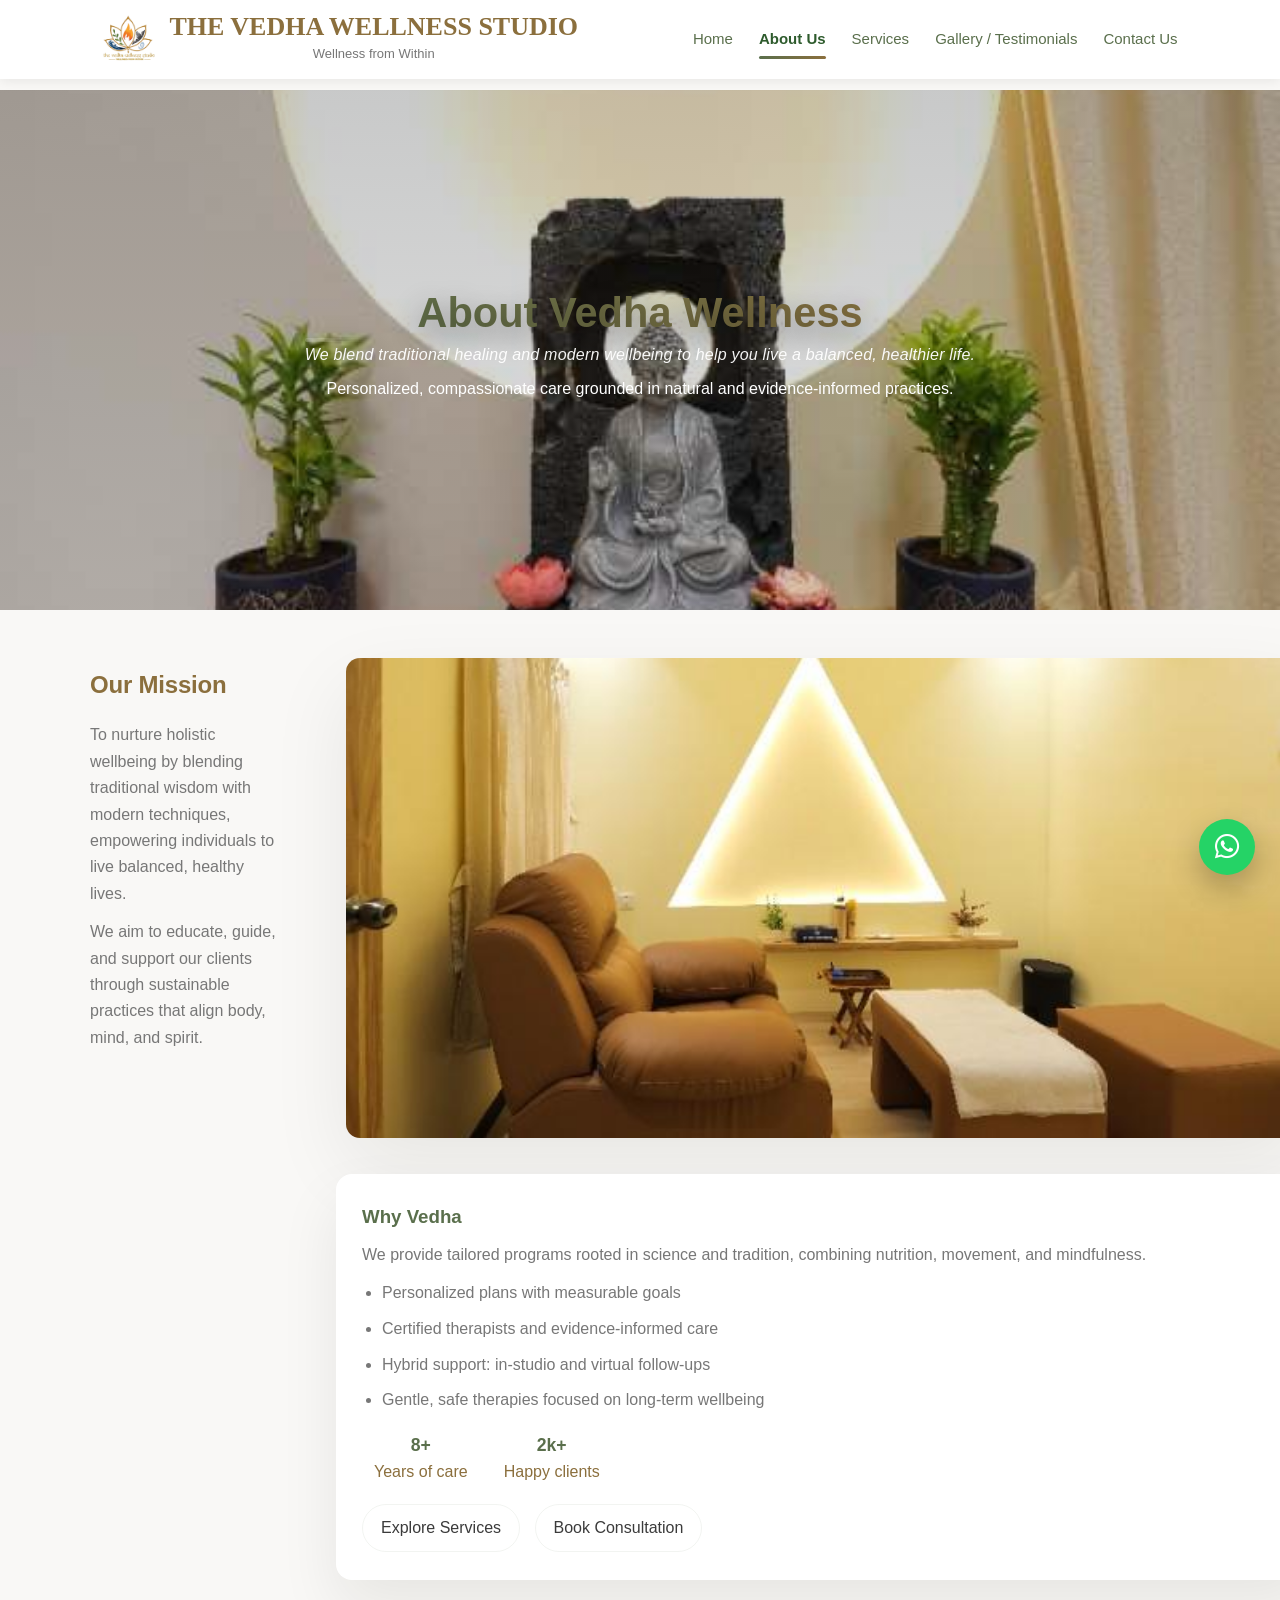
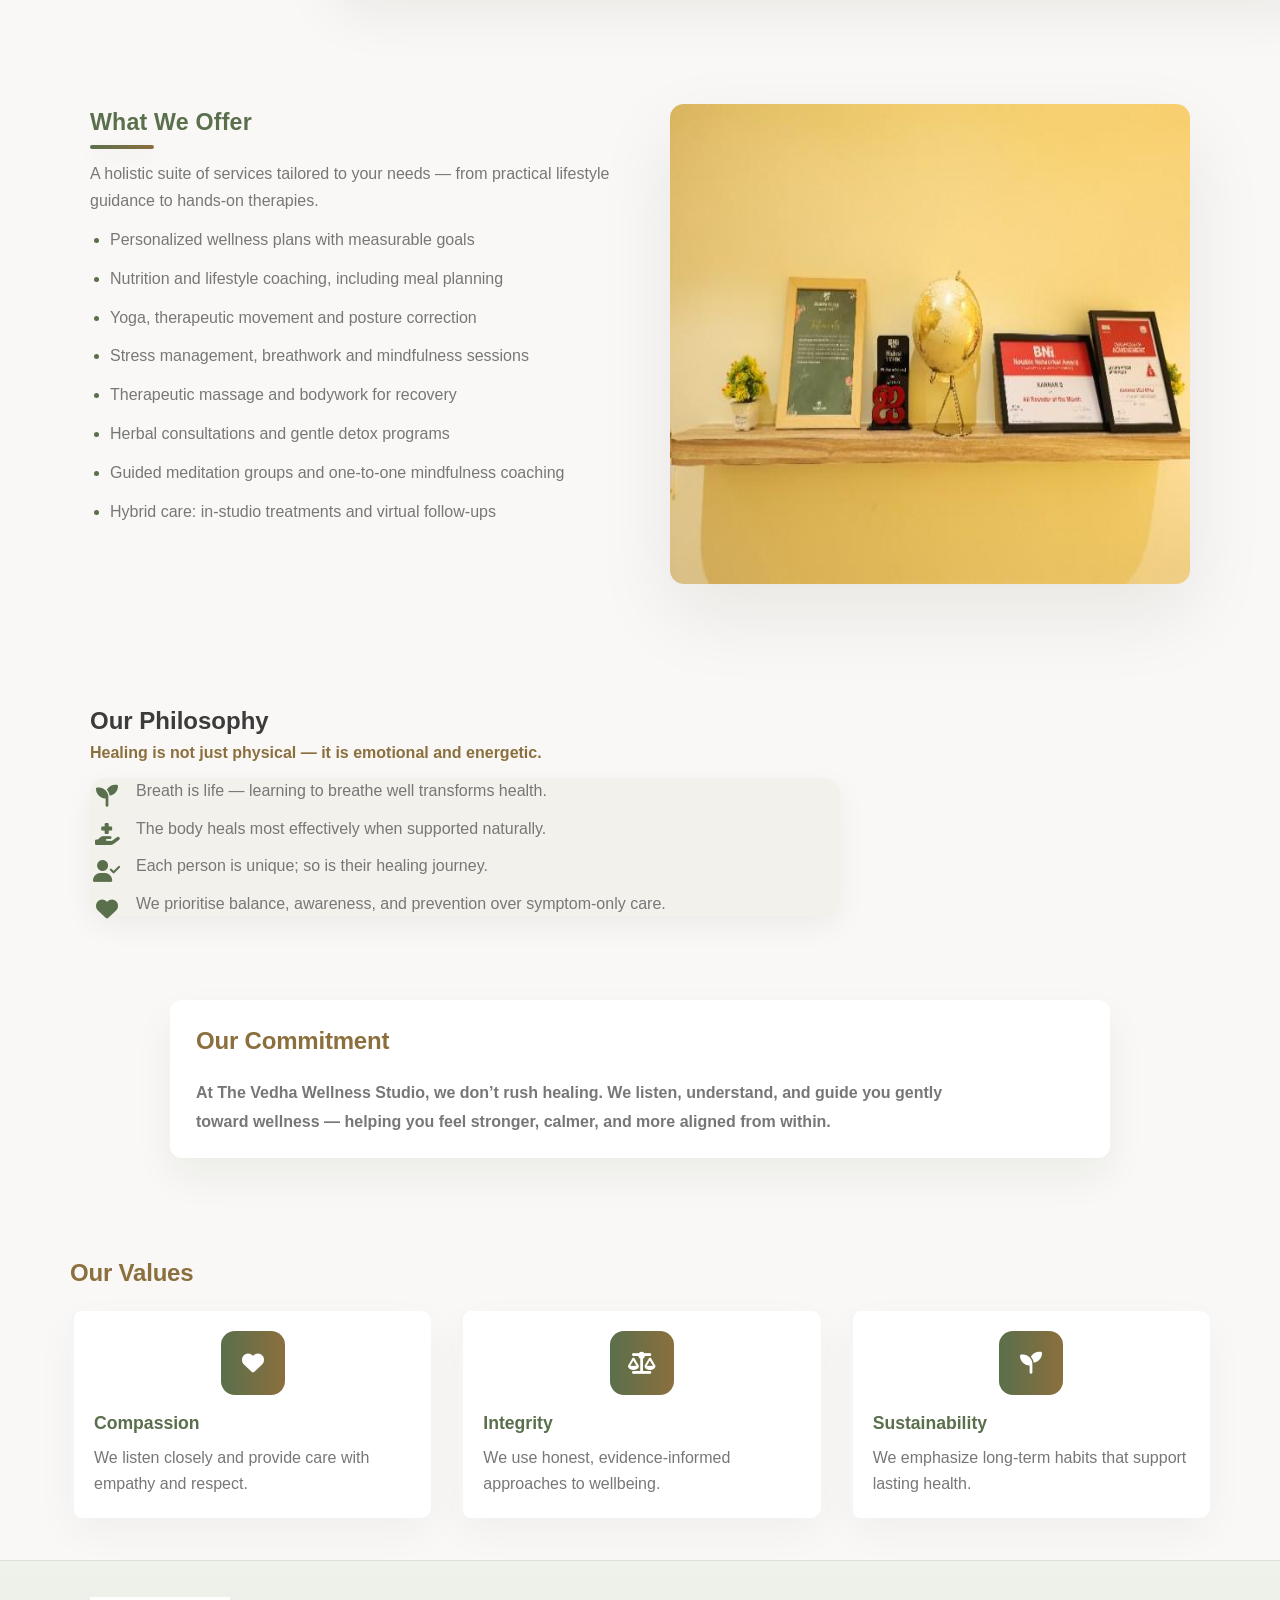
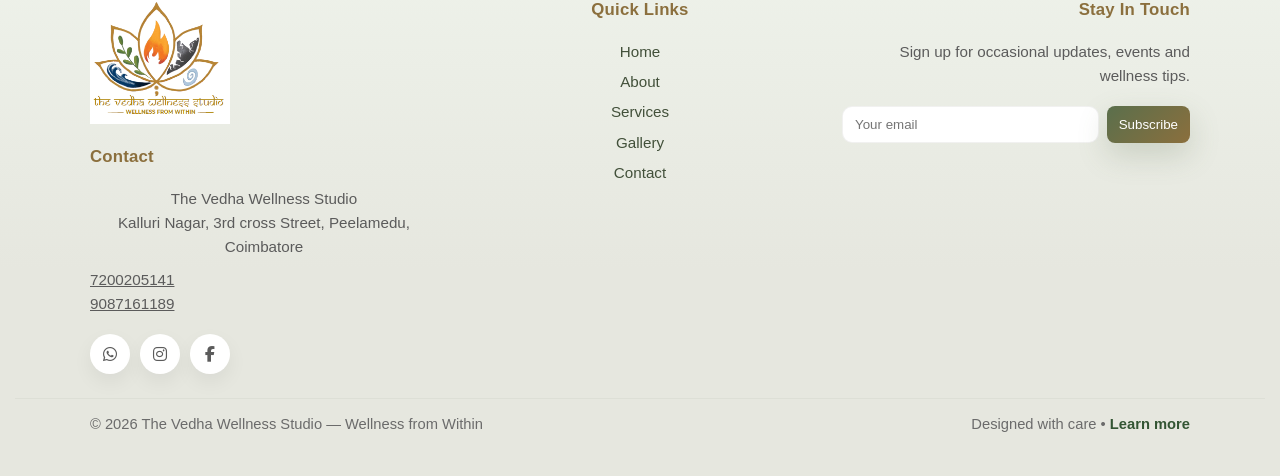
==== about.html @ 10b7a19b "Add service media and CSS updates" ====
<!doctype html>
<html lang="en">

<head>
    <meta charset="utf-8">
    <meta name="viewport" content="width=device-width, initial-scale=1">
    <title>About — Vedha Wellness</title>
    <link rel="stylesheet" href="css/base.css?v=1.1">
    <link rel="stylesheet" href="css/wellness.css?v=1.1">
    <link rel="stylesheet" href="css/about.css?v=1.1">
    <link rel="stylesheet" href="https://cdnjs.cloudflare.com/ajax/libs/font-awesome/6.5.0/css/all.min.css">
</head>

<body>
    <div id="site-header"></div>

    <main>
        <section class="hero about-hero">
            <div class="container">
                <div class="hero-inner">
                    <div>
                        <h1>About Vedha Wellness</h1>
                        <p class="subtle">We blend traditional healing and modern wellbeing to help you live a balanced,
                            healthier life.</p>
                        <p>Personalized, compassionate care grounded in natural and evidence-informed practices.</p>
                    </div>
                </div>
            </div>
        </section>
        <a href="https://wa.me/917200205141" class="whatsapp-float" target="_blank" aria-label="Chat on WhatsApp">
        <i class="fa-brands fa-whatsapp"></i>
    </a>

        <section class="content-block">
            <div class="container split-grid">
                <div class="split-text">
                    <h2>Our Mission</h2>
                    <p>To nurture holistic wellbeing by blending traditional wisdom with modern techniques,
                        empowering individuals to live balanced, healthy lives.</p>
                    <p class="muted">We aim to educate, guide, and support our clients through sustainable
                        practices that align body, mind, and spirit.</p>
                </div>

                <div class="split-image">
                    <figure class="about-illustration">
                        <img src="images/Vedha Wellness/2.jpg" alt="wellness illustration">
                    </figure>
                </div>

                <aside class="panel">
                    <h3>Why Vedha</h3>
                    <p>We provide tailored programs rooted in science and tradition, combining nutrition,
                        movement, and mindfulness.</p>

                    <ul class="panel-features">
                        <li>Personalized plans with measurable goals</li>
                        <li>Certified therapists and evidence-informed care</li>
                        <li>Hybrid support: in-studio and virtual follow-ups</li>
                        <li>Gentle, safe therapies focused on long-term wellbeing</li>
                    </ul>

                    <div class="panel-stats">
                        <div class="stat"><strong>8+</strong><span>Years of care</span></div>
                        <div class="stat"><strong>2k+</strong><span>Happy clients</span></div>
                    </div>

                    <div style="margin-top:12px;">
                        <a class="btn" href="service.html">Explore Services</a>
                        <a class="btn" href="contact.html" style="margin-left:10px;">Book Consultation</a>
                    </div>
                </aside>
            </div>
        </section>

        <section class="content-block">
            <div class="container offers-row">
                <div class="offers-text">
                    <h3>What We Offer</h3>
                    <p class="muted">A holistic suite of services tailored to your needs — from practical lifestyle
                        guidance to hands-on therapies.</p>
                    <ul class="offers-list">
                        <li>Personalized wellness plans with measurable goals</li>
                        <li>Nutrition and lifestyle coaching, including meal planning</li>
                        <li>Yoga, therapeutic movement and posture correction</li>
                        <li>Stress management, breathwork and mindfulness sessions</li>
                        <li>Therapeutic massage and bodywork for recovery</li>
                        <li>Herbal consultations and gentle detox programs</li>
                        <li>Guided meditation groups and one-to-one mindfulness coaching</li>
                        <li>Hybrid care: in-studio treatments and virtual follow-ups</li>
                    </ul>
                </div>
                <div class="offers-image">
                    <img class="offers-illustration" src="images/Vedha Wellness/9.jpg" alt="offers illustration">
                </div>
            </div>
        </section>

        <section class="philosophy" style="margin-top:34px;">
            <div class="container">
                <h2>Our Philosophy</h2>
                <p class="lead">Healing is not just physical — it is emotional and energetic.</p>

                <ul class="philosophy-list">
                    <li>
                        <span class="ph-icon"><i class="fa-solid fa-seedling"></i></span>
                        <span class="ph-text">Breath is life — learning to breathe well transforms health.</span>
                    </li>
                    <li>
                        <span class="ph-icon"><i class="fa-solid fa-hand-holding-medical"></i></span>
                        <span class="ph-text">The body heals most effectively when supported naturally.</span>
                    </li>
                    <li>
                        <span class="ph-icon"><i class="fa-solid fa-user-check"></i></span>
                        <span class="ph-text">Each person is unique; so is their healing journey.</span>
                    </li>
                    <li>
                        <span class="ph-icon"><i class="fa-solid fa-heart"></i></span>
                        <span class="ph-text">We prioritise balance, awareness, and prevention over symptom-only
                            care.</span>
                    </li>
                </ul>
            </div>
        </section>

        <section class="content-block commitment">
            <div class="container">
                <div class="commitment-card">
                    <h2>Our Commitment</h2>
                    <p class="lead">At The Vedha Wellness Studio, we don’t rush healing. We listen, understand, and
                        guide
                        you gently toward wellness — helping you feel stronger, calmer, and more aligned from within.
                    </p>
                </div>
            </div>
        </section>

        <section class="container values-block" style="margin-top:36px;">
            <h2>Our Values</h2>
            <div class="values-grid">
                <div class="value-card">
                    <span class="value-icon"><i class="fa-solid fa-heart"></i></span>
                    <h3>Compassion</h3>
                    <p>We listen closely and provide care with empathy and respect.</p>
                </div>
                <div class="value-card">
                    <span class="value-icon"><i class="fa-solid fa-scale-balanced"></i></span>
                    <h3>Integrity</h3>
                    <p>We use honest, evidence-informed approaches to wellbeing.</p>
                </div>
                <div class="value-card">
                    <span class="value-icon"><i class="fa-solid fa-seedling"></i></span>
                    <h3>Sustainability</h3>
                    <p>We emphasize long-term habits that support lasting health.</p>
                </div>
            </div>
        </section>
    </main>

    <div id="site-footer"></div>

    <script src="js/wellness.js"></script>


</body>
---- css/base.css ----
/* Core base styles shared across pages */
* {
    margin: 0;
    padding: 0;
    box-sizing: border-box;
    font-family: "Segoe UI", sans-serif;
}

body {
    background: #f9f8f6;
    color: #3b3b3b;
    line-height: 1.6;

}

/* Design tokens */
:root {
    --bg: #f9f8f6;
    --muted: #777777;
    --text: #3b3b3b;
    --accent: #5a6f4c;
    --accent-2: #8b6f3d;
    --card: #ffffff;
    --glass: rgba(243, 245, 239, 0.8);
    --radius: 16px;
    --container-max: 1140px;
}

/* Page container to center content */
.container {
    max-width: var(--container-max);
    margin: 0 auto;
    padding: 0 20px;
}

/* Reusable button styles */
.btn {
    display: inline-block;
    padding: 10px 18px;
    border-radius: 999px;
    background: transparent;
    color: var(--text);
    text-decoration: none;
    border: 1px solid rgba(90, 111, 76, 0.08);
    transition: all 0.25s ease;
}

.btn:hover {
    transform: translateY(-3px);
}

.btn.primary {
    background: linear-gradient(135deg, var(--accent), var(--accent-2));
    color: #fff;
    border: none;
    box-shadow: 0 12px 30px rgba(90, 111, 76, 0.22);
}

/* About hero specific */
.about-hero {
    padding: 80px 0;
    background: linear-gradient(180deg, rgba(90, 111, 76, 0.03), transparent 50%);
    text-align: center;
}

/* Values and team grids */
.values-grid {
    display: grid;
    grid-template-columns: repeat(auto-fit, minmax(220px, 1fr));
    gap: 20px;
    margin-top: 18px;
}

.values-grid h3 {
    color: var(--accent);
    margin-bottom: 8px;
}

.team-section {
    padding: 50px 0;
    background: var(--card);
    border-radius: var(--radius);
    box-shadow: 0 12px 30px rgba(0, 0, 0, 0.06);
}

.team-grid {
    display: grid;
    grid-template-columns: repeat(auto-fit, minmax(200px, 1fr));
    gap: 22px;
    align-items: start;
}

.team-member {
    text-align: center;
    padding: 18px;
    background: #fbfbfb;
    border-radius: 12px;
}

.team-member img {
    width: 100%;
    height: 200px;
    object-fit: cover;
    border-radius: 12px;
    margin-bottom: 12px;
}

.team-member h4 {
    margin-bottom: 6px;
    color: var(--accent-2);
}

.team-member p {
    font-size: 14px;
    color: var(--muted);
}

/* Small responsive tweak for hero and spacing */
@media (max-width:768px) {
    .about-hero {
        padding: 48px 0;
    }

    .team-member img {
        height: 160px;
    }
}

/* HEADER */
.header {
    width: 100%;
    background: #ffffff;
    transition: all 0.3s ease;
    z-index: 999;
}

.header.sticky {
    position: fixed;
    top: 0;
    left: 0;
    box-shadow: 0 6px 20px rgba(0, 0, 0, 0.08);
}

.nav-container {
    display: flex;
    justify-content: space-between;
    align-items: center;
    padding: 20px 10%;
}

.logo {
    font-family: "Samarkan", cursive;
    font-size: 20px;
    color: #8b6f3d;
}

.tagline {
    font-size: 14px;
    color: #777;
    text-align: center;
    margin-top: 4px;
}

/* BRAND WITH LOGO */
.brand {
    display: flex;
    align-items: center;
    gap: 12px;
}

.nav-logo {
    width: 55px;
    height: auto;
}

/* TEXT */
.logo-text {
    font-family: "Samarkan", cursive;
    font-size: 26px;
    color: #8b6f3d;
    line-height: 1;
}

.tagline {
    font-size: 13px;
    color: #777;
}

/* MOBILE ADJUSTMENT */
@media (max-width: 768px) {
    .nav-logo {
        width: 45px;
    }

    .logo-text {
        font-size: 22px;
    }
}


/* FIXED NAVBAR ON TOP (always visible) */
.navbar {
    position: fixed;
    top: 0;
    left: 0;
    right: 0;
    width: 100%;
    background: white;
    z-index: 1000;
    box-shadow: 0 2px 12px rgba(0, 0, 0, 0.08);
}

/* Add top padding so content isn’t hidden under navbar */
body {
    padding-top: 90px;
    /* adjust if navbar height changes */
}

/* Navbar inner container stays same */
.nav-container {
    display: flex;
    align-items: center;
    justify-content: space-between;
    padding: 14px 8%;
}

/* Menu basics */
.nav-menu a {
    text-decoration: none;
    color: #5a6f4c;
    font-size: 15px;
    font-weight: 500;
}

.nav-menu a.active {
    color: #2e5b2d;
    font-weight: 700;
    position: relative;
}

.nav-menu a.active::after {
    content: '';
    position: absolute;
    left: 0;
    right: 0;
    height: 3px;
    background: linear-gradient(90deg, #5a6f4c, #8b6f3d);
    bottom: -8px;
    border-radius: 4px;
}

/* Desktop menu */
@media (min-width: 1025px) {
    .nav-menu {
        display: flex;
        gap: 26px;
    }

    .hamburger {
        display: none;
    }
}

/* Mobile / Tablet */
@media (max-width: 1024px) {
    .hamburger {
        display: flex;
        flex-direction: column;
        gap: 5px;
        cursor: pointer;
    }

    .hamburger span {
        width: 26px;
        height: 3px;
        background: #5a6f4c;
        border-radius: 2px;
        transition: 0.3s;
    }

    .nav-menu {
        display: none;
        position: absolute;
        top: 100%;
        left: 0;
        width: 100%;
        background: white;
        flex-direction: column;
        align-items: center;
        gap: 22px;
        padding: 20px 0;
    }

    .nav-menu.active {
        display: flex;
    }
}

/* Hamburger → X animation */
.hamburger.active span:nth-child(1) {
    transform: rotate(45deg) translate(5px, 6px);
}

.hamburger.active span:nth-child(2) {
    opacity: 0;
}

.hamburger.active span:nth-child(3) {
    transform: rotate(-45deg) translate(5px, -6px);
}



/* MOBILE NAVBAR FIX */
@media (max-width: 768px) {

    .nav-container {
        padding: 10px 16px;
        align-items: center;
    }

    .brand {
        display: flex;
        align-items: center;
        gap: 10px;
    }

    .nav-logo {
        width: 42px;
        height: auto;
    }

    .logo-text {
        font-size: 18px;
        line-height: 1.1;
    }

    .tagline {
        font-size: 12px;
        margin-top: 2px;
    }

    .hamburger {
        margin-left: auto;
    }
}



/* FULL WIDTH HERO */
.hero {
    min-height: calc(100vh - 90px);
    background:
        radial-gradient(circle at top left, rgba(90, 111, 76, 0.08), transparent 40%),
        radial-gradient(circle at bottom right, rgba(139, 111, 61, 0.08), transparent 45%),
        #f3f5ef;
    display: flex;
    align-items: center;
    justify-content: center;
    padding: 0 12%;
}


/* HERO CONTENT */
.hero-content {
    max-width: 900px;
    text-align: center;
}

/* HEADING */
.hero-content h2 {
    font-size: 48px;
    color: #5a6f4c;
    margin-bottom: 22px;
}

/* TEXT */
.hero-content p {
    font-size: 18px;
    line-height: 1.9;
    color: #3b3b3b;
    max-width: 760px;
    margin: 0 auto 40px;
}

.hero-content h2 {
    font-size: 52px;
    font-weight: 600;
    color: #5a6f4c;
    margin-bottom: 26px;
    letter-spacing: 0.5px;
}

/* Make all headings bold for clearer hierarchy */
h1,
h2,
h3,
h4,
h5,
h6 {
    font-weight: 700;
}

/* HERO BADGES */
.hero-badges {
    margin-top: 35px;
    display: flex;
    gap: 24px;
    justify-content: center;
    font-size: 14px;
    color: #5a6f4c;
    opacity: 0.85;
}

/* PRIMARY BUTTON */
.hero .btn.primary {
    background: linear-gradient(135deg, #5a6f4c, #6f855c);
    color: #ffffff;
    padding: 16px 44px;
    border-radius: 40px;
    font-size: 16px;
    font-weight: 500;
    box-shadow: 0 12px 30px rgba(90, 111, 76, 0.35);
    transition: all 0.3s ease;
    text-decoration: none;
}

.hero .btn.primary:hover {
    transform: translateY(-2px);
    box-shadow: 0 18px 45px rgba(90, 111, 76, 0.45);
}


@media (max-width: 768px) {
    .hero {
        padding: 0 20px;
    }

    .hero-content h2 {
        font-size: 34px;
    }

    .hero-content p {
        font-size: 15px;
    }

    .hero-badges {
        flex-direction: column;
        gap: 12px;
    }
}
---- css/wellness.css ----
/* (moved base styles to css/base.css) */



/* INTRO SECTION */
.intro-section {
    background: #ffffff;
    padding: 80px 20px;
}

.intro-wrapper {
    max-width: 900px;
    margin: 0 auto;
    text-align: center;
}

/* TEXT */
.intro-text {
    font-size: 16.5px;
    line-height: 1.9;
    color: #3b3b3b;
    margin-bottom: 18px;
}

/* BADGES */
.intro-badges {
    margin-top: 35px;
    display: flex;
    justify-content: center;
    gap: 28px;
    flex-wrap: wrap;
}

.intro-badges span {
    font-size: 14px;
    color: #5a6f4c;
    background: #f3f5ef;
    padding: 10px 18px;
    border-radius: 30px;
    box-shadow: 0 6px 18px rgba(0, 0, 0, 0.08);
}

/* MOBILE */
@media (max-width: 768px) {
    .intro-section {
        padding: 60px 20px;
    }

    .intro-text {
        font-size: 15px;
    }

    .intro-badges {
        gap: 14px;
    }
}


/* FEATURES SECTION */
.features {
    padding: 70px 10%;
    background: #ffffff;
    text-align: center;
}

.features h3 {
    color: #5a6f4c;
    margin-bottom: 40px;
}

/* GRID */
.feature-grid {
    display: grid;
    grid-template-columns: repeat(auto-fit, minmax(220px, 1fr));
    gap: 30px;
}

/* CARD DESIGN */
.features .card {
    background: #f3f1ec;
    padding: 35px 25px;
    border-radius: 20px;
    box-shadow: 0 10px 30px rgba(0, 0, 0, 0.06);
    display: flex;
    flex-direction: column;
    align-items: center;
    gap: 14px;
    transition: all 0.35s ease;
}

/* ICON STYLE */
.features .card i {
    font-size: 34px;
    color: #5a6f4c;
}

/* TEXT */
.features .card span {
    font-size: 16px;
    font-weight: 500;
    color: #3b3b3b;
}

/* HOVER EFFECT */
.features .card:hover {
    transform: translateY(-8px);
    box-shadow: 0 18px 45px rgba(0, 0, 0, 0.12);
    background: #eef2ea;
}

/* MOBILE */
@media (max-width: 768px) {
    .features {
        padding: 50px 20px;
    }
}


/* SERVICES SECTION */
.services {
    padding: 90px 10%;
    background: #ffffff;
}

.services h3 {
    text-align: center;
    margin-bottom: 60px;
    color: #5a6f4c;
    font-size: 28px;
}

/* GRID */
.services-grid {
    display: grid;
    grid-template-columns: repeat(2, 1fr);
    gap: 40px;
}

/* CARD */
.service-card {
    position: relative;
    background: #f6f6ef;
    padding: 34px 32px;
    border-radius: 22px;
    box-shadow: 0 16px 35px rgba(0, 0, 0, 0.08);
}

/* NUMBER */
.service-no {
    position: absolute;
    top: -18px;
    left: -18px;
    width: 40px;
    height: 40px;
    background: #5a6f4c;
    color: #fff;
    font-size: 14px;
    font-weight: 600;
    border-radius: 50%;
    display: flex;
    align-items: center;
    justify-content: center;
}

/* CONTENT */
.service-card h4 {
    margin-bottom: 12px;
    font-size: 18px;
    color: #3b3b3b;
}

.service-card p {
    font-size: 15.5px;
    line-height: 1.8;
    color: #555;
}

/* LAPTOP */
@media (max-width: 1024px) {
    .services {
        padding: 80px 6%;
    }

    .services-grid {
        gap: 30px;
    }
}

/* MOBILE */
@media (max-width: 768px) {
    .services-grid {
        grid-template-columns: 1fr;
    }

    .service-no {
        left: 20px;
        top: -20px;
    }
}


/* ABOUT SECTION */
.about {
    padding: 80px 10%;
    background: #f9f8f6;
}

.about-wrapper {
    max-width: 900px;
    margin: 0 auto;
    text-align: center;
}

.about h3 {
    color: #5a6f4c;
    margin-bottom: 30px;
    font-size: 28px;
    text-align: center;
}

/* CONTENT CARD */
.about-card {
    background: #ffffff;
    padding: 40px 35px;
    border-radius: 22px;
    box-shadow: 0 15px 40px rgba(0, 0, 0, 0.08);
    position: relative;
}

/* LEFT ACCENT LINE */
.about-card::before {
    content: "";
    position: absolute;
    top: 30px;
    left: 0;
    height: calc(100% - 60px);
    width: 5px;
    background: #5a6f4c;
    border-radius: 0 6px 6px 0;
}

/* PARAGRAPHS */
.about-card p {
    font-size: 16px;
    line-height: 1.8;
    color: #3b3b3b;
    margin-bottom: 18px;
}

/* LAST PARAGRAPH */
.about-card p:last-child {
    margin-bottom: 0;
}

/* MOBILE */
@media (max-width: 768px) {
    .about {
        padding: 60px 20px;
    }

    .about-card {
        padding: 28px 22px;
    }

    .about h3 {
        font-size: 24px;
    }
}


.philosophy-list {
    list-style: none;
    padding: 30px;
    margin: 0 auto;
    max-width: 750px;
    background: #f3f1ec;
    border-radius: 16px;
    box-shadow: 0 10px 30px rgba(0, 0, 0, 0.05);
}

.philosophy-list li {
    display: flex;
    align-items: center;
    gap: 16px;
    margin-bottom: 18px;
    font-size: 16px;
    color: #3b3b3b;
}

.philosophy-list i {
    font-size: 22px;
    color: #5a6f4c;
    min-width: 28px;
}

/* Mobile friendly */
@media (max-width: 768px) {
    .philosophy-list li {
        font-size: 15px;
    }
}

/* APPROACH HIGHLIGHT */
.approach-text {
    max-width: 750px;
    margin: 30px auto;
    padding: 16px 22px;
    text-align: center;
    font-size: 16px;
    background: #eef2ea;
    border-left: 5px solid #5a6f4c;
    border-radius: 10px;
    color: #3b3b3b;
}

/* COMMITMENT CARD */
.commitment-box {
    max-width: 750px;
    margin: 40px auto;
    padding: 35px 30px;
    background: #ffffff;
    border-radius: 20px;
    box-shadow: 0 14px 40px rgba(0, 0, 0, 0.08);
    text-align: center;
    position: relative;
}

/* ICON CIRCLE */
.commitment-icon {
    width: 60px;
    height: 60px;
    background: #eef2ea;
    border-radius: 50%;
    display: flex;
    align-items: center;
    justify-content: center;
    margin: 0 auto 18px;
}

.commitment-icon i {
    font-size: 26px;
    color: #5a6f4c;
}

.commitment-box h3 {
    color: #5a6f4c;
    margin-bottom: 14px;
}

.commitment-box p {
    font-size: 16px;
    line-height: 1.7;
}

/* FADE-UP ANIMATION */
.fade-up {
    opacity: 0;
    transform: translateY(25px);
    animation: fadeUp 0.8s ease forwards;
}

@keyframes fadeUp {
    to {
        opacity: 1;
        transform: translateY(0);
    }
}

/* REVEAL UTILITY: used for section children to stagger entrance */
.reveal {
    opacity: 0;
    transform: translateY(18px);
    transition: opacity 640ms cubic-bezier(.2, .9, .2, 1), transform 640ms cubic-bezier(.2, .9, .2, 1);
    will-change: opacity, transform;
}

section.in-view .reveal {
    opacity: 1;
    transform: none;
}

/* Staggered delays for feature cards (up to 6) */
.feature-grid .reveal:nth-child(1) {
    transition-delay: 0.06s;
}

.feature-grid .reveal:nth-child(2) {
    transition-delay: 0.14s;
}

.feature-grid .reveal:nth-child(3) {
    transition-delay: 0.22s;
}

.feature-grid .reveal:nth-child(4) {
    transition-delay: 0.30s;
}

/* Services grid stagger */
.services-grid .service-card.reveal:nth-child(1) {
    transition-delay: 0.06s;
}

.services-grid .service-card.reveal:nth-child(2) {
    transition-delay: 0.12s;
}

.services-grid .service-card.reveal:nth-child(3) {
    transition-delay: 0.18s;
}

.services-grid .service-card.reveal:nth-child(4) {
    transition-delay: 0.24s;
}

.services-grid .service-card.reveal:nth-child(5) {
    transition-delay: 0.30s;
}

.services-grid .service-card.reveal:nth-child(6) {
    transition-delay: 0.36s;
}

.services-grid .service-card.reveal:nth-child(7) {
    transition-delay: 0.42s;
}

.services-grid .service-card.reveal:nth-child(8) {
    transition-delay: 0.48s;
}

.services-grid .service-card.reveal:nth-child(9) {
    transition-delay: 0.54s;
}

.services-grid .service-card.reveal:nth-child(10) {
    transition-delay: 0.60s;
}

.services-grid .service-card.reveal:nth-child(11) {
    transition-delay: 0.66s;
}

/* Gallery images stagger (images wrapped in anchors) */
.gallery-grid a:nth-child(1) img.reveal {
    transition-delay: 0.06s;
}

.gallery-grid a:nth-child(2) img.reveal {
    transition-delay: 0.12s;
}

.gallery-grid a:nth-child(3) img.reveal {
    transition-delay: 0.18s;
}

.gallery-grid a:nth-child(4) img.reveal {
    transition-delay: 0.24s;
}

.gallery-grid a:nth-child(5) img.reveal {
    transition-delay: 0.30s;
}

.gallery-grid a:nth-child(6) img.reveal {
    transition-delay: 0.36s;
}

/* Testimonials stagger */
.testimonial-column .testimonial-card.reveal:nth-child(1) {
    transition-delay: 0.06s;
}

.testimonial-column .testimonial-card.reveal:nth-child(2) {
    transition-delay: 0.14s;
}

.testimonial-column .testimonial-card.reveal:nth-child(3) {
    transition-delay: 0.22s;
}

/* Contact section: left info then form */
.contact-wrapper .reveal:nth-child(1) {
    transition-delay: 0.06s;
}

.contact-wrapper .reveal:nth-child(2) {
    transition-delay: 0.18s;
}

/* Small accent: make revealed headings pop slightly */
section.in-view h3.reveal,
section.in-view h2.reveal {
    transform-origin: left center;
}

@media (prefers-reduced-motion: reduce) {
    .reveal {
        transition: none !important;
        opacity: 1 !important;
        transform: none !important;
    }
}

/* MOBILE */
@media (max-width: 768px) {

    .approach-text,
    .commitment-box {
        margin: 25px 15px;
        padding: 22px;
    }
}

/* CTA */
.cta {
    padding: 60px;
    text-align: center;
    background: #f3f1ec;
}

/* TRUST SECTION */
.trust-section {
    padding: 80px 10%;
    background: #f9f8f6;
}

.trust-section h3 {
    text-align: center;
    color: #5a6f4c;
    font-size: 28px;
    margin-bottom: 45px;
}

/* LAYOUT */
.trust-wrapper {
    display: grid;
    grid-template-columns: 1.2fr 1fr;
    gap: 40px;
}

/* GALLERY */
.gallery-grid {
    display: grid;
    grid-template-columns: repeat(3, 1fr);
    gap: 14px;
}

.gallery-grid img {
    width: 100%;
    height: 160px;
    object-fit: cover;
    border-radius: 16px;
    box-shadow: 0 8px 25px rgba(0, 0, 0, 0.1);
}

/* TESTIMONIALS */
.testimonial-column {
    display: flex;
    flex-direction: column;
    gap: 22px;
}

.testimonial-card {
    background: #ffffff;
    padding: 24px;
    border-radius: 20px;
    box-shadow: 0 12px 30px rgba(0, 0, 0, 0.08);
    font-style: italic;
}

.testimonial-card span {
    display: block;
    margin-top: 12px;
    color: #5a6f4c;
    font-size: 14px;
}

/* MOBILE */
@media (max-width: 768px) {
    .trust-section {
        padding: 60px 20px;
    }

    .trust-wrapper {
        grid-template-columns: 1fr;
    }

    .gallery-grid {
        grid-template-columns: repeat(2, 1fr);
    }
}

/* CONTACT SECTION */
.contact-section {
    padding: 90px 10%;
    background: #f6f6f0;
}

.contact-section h3 {
    text-align: center;
    margin-bottom: 60px;
    color: #5a6f4c;
}

/* GRID */
.contact-wrapper {
    display: grid;
    grid-template-columns: 1fr 1fr;
    gap: 50px;
    max-width: 1100px;
    margin: auto;
}

/* LEFT CARD */
.contact-info {
    background: #ffffff;
    padding: 40px;
    border-radius: 24px;
    box-shadow: 0 18px 40px rgba(0, 0, 0, 0.1);
}

.contact-info h4 {
    margin-bottom: 20px;
}

.contact-info p {
    font-size: 15.5px;
    line-height: 1.8;
}

/* RIGHT FORM */
.contact-form {
    background: #ffffff;
    padding: 40px;
    border-radius: 24px;
    box-shadow: 0 18px 40px rgba(0, 0, 0, 0.1);
}

.contact-form h4 {
    margin-bottom: 24px;
}

.contact-form input,
.contact-form textarea {
    width: 100%;
    padding: 14px 16px;
    margin-bottom: 16px;
    border-radius: 12px;
    border: 1px solid #ccc;
}

.contact-form input:focus,
.contact-form textarea:focus {
    outline: none;
    border-color: #5a6f4c;
    box-shadow: 0 0 8px rgba(90, 111, 76, 0.2);
}

.contact-form button {
    background: #5a6f4c;
    color: #fff;
    padding: 14px 0;
    width: 100%;
    border: none;
    border-radius: 12px;
    font-size: 16px;
    cursor: pointer;
    transition: background 0.3s ease;
}

/* SUCCESS MESSAGE */
.form-success {
    display: none;
    margin-top: 15px;
    color: #2e7d32;
    font-size: 14px;
    font-weight: 500;
}

/* LOADING STATE */
.btn.loading {
    pointer-events: none;
    opacity: 0.7;
}

.contact-form button:hover {
    background: #6f855c;
}

/* MOBILE */
@media (max-width: 768px) {
    .contact-wrapper {
        grid-template-columns: 1fr;
    }
}

/* WHATSAPP FLOATING BUTTON */

.whatsapp-float {
    position: fixed;
    bottom: 25px;
    right: 25px;
    background: #25d366;
    color: #fff;
    width: 56px;
    height: 56px;
    border-radius: 50%;
    display: flex;
    align-items: center;
    justify-content: center;
    font-size: 28px;
    box-shadow: 0 12px 30px rgba(0, 0, 0, 0.25);
    z-index: 999;
    text-decoration: none;
}

.whatsapp-float:hover {
    background: #1ebe5d;
}

.map-wrapper {
    margin-top: 40px;
    border-radius: 22px;
    overflow: hidden;
    box-shadow: 0 14px 35px rgba(0, 0, 0, 0.12);
}

.map-wrapper iframe {
    width: 100%;
    height: 320px;
    border: 0;
}

/* FOOTER */
.footer {
    background: #ffffff;
    text-align: center;
    padding: 25px 15px;
    color: #777;
    font-size: 14px;
}

/* Detailed footer layout */
.footer {
    background: #f3f1ec;
    color: #3b3b3b;
    padding-top: 36px;
}

.footer-inner {
    display: grid;
    grid-template-columns: 1fr 1fr 1fr;
    gap: 28px;
    align-items: start;
    padding-bottom: 18px;
}

.footer-col {
    display: flex;
    flex-direction: column;
    gap: 8px;
}

.footer-inner .links {
    text-align: center;
}

.footer-inner .newsletter {
    text-align: right;
}

.footer-col.contact {
    align-items: flex-start;
}

/* Footer logo */
.footer-logo {
    width: 140px;
    height: auto;
    display: block;
    margin-bottom: 12px;
}

@media (max-width:900px) {
    .footer-logo {
        width: 120px;
    }
}

.footer-col h4 {
    margin-bottom: 8px;
    color: var(--accent-2);
    font-size: 1rem;
}

.footer-col p,
.footer-col a,
.footer-col .muted {
    color: #5b5b5b;
    font-size: 0.95rem;
    line-height: 1.6;
}

.footer-col nav a {
    display: block;
    margin-bottom: 6px;
    color: #42503a;
    text-decoration: none;
}

.footer-col nav a:hover {
    text-decoration: underline;
}

.social-link {
    color: #287d3b;
    text-decoration: none;
    font-weight: 600;
}

.footer-bottom {
    border-top: 1px solid rgba(20, 30, 10, 0.04);
    padding: 14px 0;
    margin-top: 6px;
    background: transparent;
}

.footer-bottom p {
    margin: 0;
    color: #6b6b6b;
    font-size: 0.92rem;
}

@media (max-width: 900px) {
    .footer-inner {
        grid-template-columns: 1fr;
        text-align: left;
    }

    /* Section text design and reveal animations */
    section h2,
    section h3,
    section h4 {
        opacity: 0;
        transform: translateY(18px);
        transition: opacity 720ms cubic-bezier(.2, .9, .2, 1), transform 720ms cubic-bezier(.2, .9, .2, 1);
        color: var(--accent-2);
    }

    section p {
        opacity: 0;
        transform: translateY(10px);
        transition: opacity 820ms cubic-bezier(.2, .9, .2, 1), transform 820ms cubic-bezier(.2, .9, .2, 1);
        color: var(--text);
    }

    section.in-view h2,
    section.in-view h3,
    section.in-view h4 {
        opacity: 1;
        transform: translateY(0);
    }

    section.in-view p {
        opacity: 1;
        transform: translateY(0);
    }

    /* Decorative underline for section headings */
    section h3::after,
    section h2::after {
        content: "";
        display: block;
        width: 56px;
        height: 4px;
        border-radius: 4px;
        margin-top: 10px;
        background: linear-gradient(90deg, var(--accent), var(--accent-2));
        transform-origin: left center;
        transform: scaleX(0);
        transition: transform 560ms cubic-bezier(.2, .9, .2, 1);
    }

    section.in-view h3::after,
    section.in-view h2::after {
        transform: scaleX(1);
    }

    /* Stagger reveal helper: small delay for paragraphs inside a revealed section */
    section.in-view p {
        transition-delay: 120ms;
    }

    @media (prefers-reduced-motion: reduce) {

        section h2,
        section h3,
        section h4,
        section p {
            transition: none !important;
            opacity: 1 !important;
            transform: none !important;
        }

        section h3::after,
        section h2::after {
            transition: none !important;
            transform: none !important;
        }
    }

    .footer-col {
        padding: 8px 0;
    }

    /* stacked layout: left align everything for readability */
    .footer-col {
        align-items: flex-start;
    }

    .footer-inner .links,
    .footer-inner .newsletter {
        text-align: left;
    }

    .footer-bottom {
        text-align: left;
    }
}


/* MOBILE */
@media (max-width: 768px) {

    .hero {
        flex-direction: column;
        padding: 40px 20px;
        text-align: center;
    }

    .hero-text h2 {
        font-size: 28px;
    }

    .nav-menu {
        position: absolute;
        top: 85px;
        left: 0;
        width: 100%;
        background: #ffffff;
        flex-direction: column;
        align-items: center;
        gap: 20px;
        padding: 25px 0;
        display: none;
        transform: translateY(-15px);
        opacity: 0;
        transition: all 0.4s ease;
    }

    .nav-menu.active {
        display: flex;
        transform: translateY(0);
        opacity: 1;
    }

    .hamburger {
        display: flex;
    }

    .feature-grid,
    .service-grid {
        grid-template-columns: 1fr;
    }
}

/* LAPTOP RESPONSIVE (1024px) */
@media (max-width: 1024px) {

    /* GLOBAL SPACING */
    section {
        padding-left: 6%;
        padding-right: 6%;
    }

    @media (max-width: 1024px) {
        .nav-container {
            padding: 14px 6%;
        }

        .nav-menu {
            gap: 18px;
        }

        .nav-menu a {
            font-size: 14px;
        }
    }


    /* HERO (OPTION 1 – FULL WIDTH) */
    .hero {
        min-height: auto;
        padding: 80px 6%;
    }

    .hero-content h2 {
        font-size: 38px;
    }

    .hero-content p {
        font-size: 16px;
    }

    /* HERO (OPTION 2 – TWO COLUMN, if used) */
    .hero2-wrapper {
        gap: 40px;
    }

    .hero2-text h1 {
        font-size: 40px;
    }

    /* INTRO / VALUE SECTION */
    .intro-section,
    .intro2 {
        padding: 70px 6%;
    }

    /* FEATURES / WHAT WE OFFER */
    .feature-grid,
    .features2-grid {
        gap: 22px;
    }

    /* SERVICES */
    .services,
    .services2 {
        padding: 80px 6%;
    }

    .service-card {
        padding: 24px;
    }

    /* GALLERY */
    .gallery-grid img {
        height: 180px;
    }

    /* CONTACT */
    .cta {
        padding: 80px 6%;
    }
}

/* Attractive footer enhancements */
.footer {
    background: linear-gradient(180deg, #eef2ea 0%, #e6e7df 60%);
    color: #1f2b1f;
    border-top: 1px solid rgba(20, 30, 10, 0.04);
    padding-top: 36px;
}

.footer-inner {
    gap: 28px;
}

.footer-col h4 {
    font-size: 1.05rem;
    letter-spacing: 0.2px;
}

.social-icons {
    display: flex;
    gap: 10px;
    margin-top: 10px;
}

.social {
    display: inline-grid;
    place-items: center;
    width: 40px;
    height: 40px;
    border-radius: 50%;
    background: #fff;
    color: #2e5a2e;
    box-shadow: 0 8px 20px rgba(10, 20, 10, 0.06);
    text-decoration: none;
}

.social i {
    font-size: 16px;
}

.social:hover {
    transform: translateY(-4px);
    box-shadow: 0 14px 28px rgba(10, 20, 10, 0.10);
}

.newsletter-form {
    display: flex;
    gap: 8px;
    margin-top: 10px;
}

.newsletter-form input[type="email"] {
    flex: 1;
    padding: 10px 12px;
    border-radius: 10px;
    border: 1px solid rgba(20, 30, 10, 0.06);
}

.newsletter-form .btn.small {
    padding: 8px 12px;
    border-radius: 8px;
}

.footer-bottom-inner {
    display: flex;
    justify-content: space-between;
    align-items: center;
    gap: 12px;
}

.footer-bottom-inner .made-with a {
    color: #335533;
    text-decoration: none;
    font-weight: 600;
}

@media (max-width:900px) {
    .footer-bottom-inner {
        flex-direction: column;
        align-items: flex-start;
        gap: 6px;
    }

    .footer-bottom-inner p {
        font-size: 0.92rem;
    }
}
---- css/about.css ----
/* Page-specific styles for about.html */

/* About page: polished layout and responsive rules */
.about-hero {
    /* full-bleed background image with reduced height */
    position: relative;
    padding: 56px 0;
    min-height: 520px;
    color: #fff;
    background-image: url("../images/Vedha%20Wellness/5.jpg");
    /* fill the width and crop vertically as needed so the image spans the viewport */
    background-size: cover;
    background-position: center center;
    background-repeat: no-repeat;
    background-attachment: scroll;
    /* ensure the section spans the full viewport width (full-bleed) */
    width: 100vw;
    margin-left: calc(50% - 50vw);
    display: flex;
    align-items: center;
}

.about-hero::before {
    content: "";
    position: absolute;
    inset: 0;
    /* slightly stronger overlay for contrast when image fills width */
    background: linear-gradient(180deg, rgba(6, 10, 10, 0.22), rgba(6, 10, 10, 0.12));
    pointer-events: none;
}

.about-hero .container {
    position: relative;
    z-index: 2;
}

.about-hero .subtle {
    color: rgba(255, 255, 255, 0.85);
    margin-top: 10px;
}

.about-hero .hero-inner {
    display: grid;
    grid-template-columns: 1fr;
    gap: 20px;
    align-items: center;
    max-width: 980px;
}

/* decorative text shadow and animations */
.about-hero .hero-inner h1 {
    margin: 0 0 8px 0;
    font-size: 2.6rem;
    line-height: 1.05;
    text-shadow: 0 10px 30px rgba(0, 0, 0, 0.45);
    animation: slideUp 700ms cubic-bezier(.2, .9, .3, 1) both;
}

.about-hero .hero-inner p {
    margin: 0 0 8px 0;
    animation: fadeIn 900ms ease both;
    animation-delay: 160ms;
}

/* Heading gradient & underline */
.about-hero .hero-inner h1 {
    background: linear-gradient(90deg, var(--accent), var(--accent-2));
    -webkit-background-clip: text;
    background-clip: text;
    color: transparent;
    position: relative;
}

.about-hero .hero-inner h1::after {
    content: "";
    position: absolute;
    left: 0;
    bottom: -8px;
    width: 56px;
    height: 4px;
    border-radius: 4px;
    background: linear-gradient(90deg, rgba(255, 255, 255, 0.18), rgba(255, 255, 255, 0));
    box-shadow: 0 6px 18px rgba(0, 0, 0, 0.18);
}

/* Tagline styling */
.about-hero .subtle {
    color: rgba(255, 255, 255, 0.95);
    font-style: italic;
    opacity: 0.95;
    letter-spacing: 0.2px;
    font-weight: 500;
    animation: fadeIn 1000ms ease both;
    animation-delay: 220ms;
}

@keyframes slideUp {
    from {
        opacity: 0;
        transform: translateY(18px);
    }

    to {
        opacity: 1;
        transform: translateY(0);
    }
}

@keyframes fadeIn {
    from {
        opacity: 0;
    }

    to {
        opacity: 1;
    }
}

.content-block {
    padding: 48px 0;
}

.offers-block,
.split-text+.split-text {
    margin-top: 18px;
}

/* decorative illustration for the mission block */
.about-illustration {
    width: 100%;
    max-width: 520px;
    border-radius: 12px;
    box-shadow: 0 16px 40px rgba(0, 0, 0, 0.06);
    float: right;
    margin: 0 0 18px 24px;
}

.offers-row {
    display: grid;
    grid-template-columns: 1fr 520px;
    gap: 36px;
    align-items: start;
    margin-top: 28px;
}

.offers-text {
    max-width: 560px;
    padding-right: 8px;
}

.offers-text h3 {
    margin-top: 0;
    color: var(--accent-2);
    font-size: 1.45rem;
    font-weight: 700;
    letter-spacing: 0.2px;
    margin-bottom: 12px;
    position: relative;
    padding-bottom: 8px;
}

.offers-text h3::after {
    content: "";
    position: absolute;
    left: 0;
    bottom: 0;
    width: 64px;
    height: 4px;
    border-radius: 4px;
    background: linear-gradient(90deg, var(--accent), var(--accent-2));
    box-shadow: 0 6px 18px rgba(0, 0, 0, 0.08);
}

.offers-list {
    margin: 12px 0 0 20px;
    color: var(--muted);
    line-height: 1.8;
}

.offers-list li {
    margin-bottom: 10px;
}

.offers-list li::marker {
    color: var(--accent);
}

.offers-image {
    display: flex;
    align-items: center;
    justify-content: center;
}

.offers-illustration {
    width: 100%;
    /* increase size for a more prominent offers image */
    max-width: 760px;
    height: 480px;
    border-radius: 14px;
    overflow: hidden;
    box-shadow: 0 30px 80px rgba(20, 30, 10, 0.08);
}

.offers-illustration img {
    width: 100%;
    height: 100%;
    object-fit: cover;
    display: block;
}

@media (max-width:1024px) {
    .about-illustration {
        float: none;
        margin: 0 0 18px 0;
        max-width: 100%;
    }

    .offers-row {
        grid-template-columns: 1fr;
        gap: 18px;
    }

    .offers-image {
        order: 2;
        margin-top: 12px;
    }

    .offers-text {
        order: 1;
    }

    .offers-illustration {
        height: 340px;
        max-width: 640px;
    }
}


.split-grid {
    display: grid;
    /* reduce center column so the image is smaller horizontally */
    grid-template-columns: 220px 1fr 220px;
    gap: 40px;
    align-items: start;
}

/* Left text column sizing for readable measure */
.split-text {
    max-width: 320px;
    padding-right: 12px;
}

/* Ensure mission text aligns with the top of the illustration */
.split-text {
    display: flex;
    flex-direction: column;
    justify-content: flex-start;
    padding-top: 8px;
}

.split-text h2 {
    margin-top: 0;
    margin-bottom: 12px;
}

.split-text p {
    margin: 0 0 12px 0;
}

/* Large centered illustration frame (restore earlier look) */

.split-grid .about-illustration {
    justify-self: center;
    margin: 0 0 28px 0;
    width: 100%;
    /* match offers image sizing for consistent look */
    max-width: 760px;
    height: 480px;
    border-radius: 14px;
    overflow: hidden;
    box-shadow: 0 30px 80px rgba(20, 30, 10, 0.08);
    background-clip: padding-box;
}

.split-grid .about-illustration img {
    width: 100%;
    height: 100%;
    object-fit: cover;
    display: block;
}

@media (min-width: 1200px) {
    .split-grid {
        grid-template-columns: 200px 1.1fr 200px;
        gap: 56px;
    }

    .split-grid .about-illustration {
        max-width: 1200px;
        aspect-ratio: 16 / 8;
    }
}

@media (min-width:1600px) {
    .split-grid {
        grid-template-columns: 180px 1.2fr 180px;
        gap: 64px;
    }

    .split-grid .about-illustration {
        max-width: 1400px;
        aspect-ratio: 16 / 8;
    }
}

.split-grid .about-illustration img {
    width: 100%;
    height: 100%;
    object-fit: cover;
    display: block;
}

/* Our Commitment section */
.commitment {
    padding: 36px 0 18px;
}

.commitment .lead {
    color: var(--muted);
    font-weight: 600;
    max-width: 760px;
    line-height: 1.8;
    margin-top: 6px;
}

/* Card styling for Our Commitment */
.commitment-card {
    background: var(--card);
    padding: 22px 26px;
    border-radius: 12px;
    box-shadow: 0 18px 40px rgba(20, 30, 10, 0.06);
    max-width: 940px;
    margin: 0 auto;
}

@media (max-width:640px) {
    .commitment-card {
        padding: 16px;
    }
}

/* Keep the right panel aligned to the top for visual balance */
.split-grid .panel {
    align-self: start;
    grid-column: 1 / -1;
    /* span full width */
    max-width: 980px;
    width: 100%;
    margin: -48px auto 0 auto;
    /* overlap upward into the image area */
    padding: 28px 26px;
    position: relative;
    z-index: 5;
    /* float above the image */
    box-shadow: 0 28px 60px rgba(20, 30, 10, 0.08);
}

.panel {
    background: var(--card);
    padding: 28px 24px;
    border-radius: 16px;
    box-shadow: 0 20px 50px rgba(20, 30, 10, 0.06);
    max-width: 380px;
    width: 100%;
}

.panel h3 {
    margin-bottom: 10px;
    color: var(--accent);
}

.panel-features {
    margin: 14px 0 6px 0;
    padding-left: 18px;
    color: var(--muted);
}

.panel-features li {
    margin-bottom: 8px;
}

.panel-stats {
    display: flex;
    gap: 12px;
    margin-top: 10px;
}

.panel-stats .stat {
    background: rgba(255, 255, 255, 0.92);
    padding: 8px 12px;
    border-radius: 10px;
    text-align: center;
    color: var(--accent-2);
}

.panel-stats .stat strong {
    display: block;
    font-size: 1.1rem;
    color: var(--accent);
}

.feature-list {
    margin: 16px 0 24px 20px;
}

.panel ul {
    margin-top: 12px;
    padding-left: 20px;
}

.panel ul li {
    margin-bottom: 10px;
}

.panel .btn.primary {
    display: inline-block;
    margin-top: 14px;
    padding: 10px 18px;
    background: linear-gradient(90deg, var(--accent), var(--accent-2));
    color: #fff;
    border-radius: 28px;
    box-shadow: 0 12px 30px rgba(30, 40, 20, 0.12);
    text-decoration: none;
}

.team-section {
    padding: 42px 0;
}

/* Philosophy section styles */
.philosophy {
    padding: 36px 0;
}

.philosophy-grid {
    display: grid;
    grid-template-columns: repeat(3, 1fr);
    gap: 22px;
    margin-top: 18px;
}

.philosophy-grid h3 {
    color: var(--accent);
    margin-bottom: 8px;
}

.philosophy-grid p {
    color: var(--muted);
    line-height: 1.6;
}

@media (max-width:1024px) {
    .philosophy-grid {
        grid-template-columns: 1fr;
    }
}

/* list styling for the simplified philosophy section */
.philosophy .lead {
    font-weight: 600;
    color: var(--accent-2);
    margin-bottom: 12px;
}

.philosophy-list {
    list-style: none;
    padding: 0;
    margin: 0;
}

.philosophy-list li {
    position: relative;
    padding-left: 46px;
    margin-bottom: 12px;
    color: var(--muted);
}

.philosophy-list .ph-icon {
    position: absolute;
    left: 0;
    top: 6px;
    color: var(--accent);
    font-size: 18px;
    width: 34px;
    text-align: center;
}

.split-image {
    display: flex;
    align-items: center;
    justify-content: center;
}

.about-illustration {
    display: block;
    margin: 0 auto 18px;
    width: 100%;
    max-width: 520px;
    height: 320px;
    /* fixed frame for placeholder */
    border-radius: 12px;
    overflow: hidden;
}

.about-illustration img {
    width: 100%;
    height: 100%;
    object-fit: cover;
    display: block;
}

@media (max-width:1024px) {
    .split-grid {
        grid-template-columns: 1fr;
    }

    .split-image {
        order: 2;
        margin: 18px 0;
    }

    .split-text {
        order: 1;
    }

    .panel {
        order: 3;
    }
}

.team-grid {
    display: grid;
    grid-template-columns: repeat(3, 1fr);
    gap: 20px;
}

.team-member {
    background: #fff;
    padding: 18px;
    border-radius: 12px;
    text-align: center;
    box-shadow: 0 8px 28px rgba(0, 0, 0, 0.04);
}

.team-member img {
    width: 110px;
    height: 110px;
    object-fit: cover;
    border-radius: 50%;
    display: block;
    margin: 0 auto 12px;
}

.team-member h4 {
    color: var(--accent-2);
    margin-bottom: 6px;
}

.team-member p {
    color: var(--muted);
    font-size: 14px;
}

.values-block {
    padding: 42px 0;
}

.values-grid {
    display: grid;
    grid-template-columns: repeat(3, 1fr);
    gap: 28px;
}

.values-grid h3 {
    color: var(--accent);
    margin-bottom: 8px;
}

/* value card styling */
.value-card {
    background: linear-gradient(180deg, #ffffff, #fbfbfa);
    padding: 22px;
    border-radius: 12px;
    box-shadow: 0 14px 40px rgba(20, 30, 10, 0.04);
    position: relative;
    overflow: hidden;
}

.value-icon {
    display: flex;
    align-items: center;
    justify-content: center;
    width: 64px;
    height: 64px;
    border-radius: 14px;
    background: linear-gradient(90deg, var(--accent), var(--accent-2));
    color: #fff;
    font-size: 22px;
    margin: 0 auto 14px;
}

.value-card h3 {
    margin: 6px 0 8px 0;
    font-size: 1.1rem;
}

.value-card p {
    color: var(--muted);
    line-height: 1.6;
    margin: 0;
}

.value-card:hover {
    transform: translateY(-6px);
    transition: transform 220ms ease;
    box-shadow: 0 26px 60px rgba(20, 30, 10, 0.08);
}

@media (max-width:1024px) {
    .values-grid {
        grid-template-columns: 1fr 1fr;
    }
}

@media (max-width:640px) {
    .values-grid {
        grid-template-columns: 1fr;
    }
}

.cta {
    padding: 48px 0;
    text-align: center;
    background: linear-gradient(180deg, #f7f5f0, #f3f1ec);
}

.cta .btn {
    padding: 12px 30px;
    box-shadow: 0 18px 40px rgba(90, 111, 76, 0.12);
}

/* placeholder for missing photos */
.team-member.no-photo {
    position: relative;
}

.team-member.no-photo::before {
    content: "";
    display: block;
    width: 110px;
    height: 110px;
    margin: 0 auto 12px;
    background: linear-gradient(180deg, #f3f5ef, #ffffff);
    border-radius: 50%;
}

@media (max-width:1024px) {
    .about-hero .hero-inner {
        grid-template-columns: 1fr;
    }

    .team-grid {
        grid-template-columns: repeat(2, 1fr);
    }

    .values-grid {
        grid-template-columns: 1fr 1fr;
    }

    .split-grid {
        grid-template-columns: 1fr;
    }
}

@media (max-width:640px) {
    .team-grid {
        grid-template-columns: 1fr;
    }

    .values-grid {
        grid-template-columns: 1fr;
    }
}

/* placeholder for missing photos */
.team-member.no-photo {
    position: relative;
}

.team-member.no-photo::before {
    content: "";
    display: block;
    width: 100%;
    height: 200px;
    background: linear-gradient(180deg, #f3f5ef, #ffffff);
    border-radius: 12px;
    box-shadow: inset 0 0 0 1px rgba(0, 0, 0, 0.02);
}

.team-member.no-photo h4 {
    margin-top: 12px;
}

/* --- Text colors & decorative styles --- */
/* headings */
.content-block h2,
.team-section h2,
.values-block h2 {
    color: var(--accent-2);
    font-weight: 700;
    letter-spacing: -0.2px;
    margin-bottom: 18px;
}

.content-block h3,
.panel h3,
.values-grid h3 {
    color: var(--accent);
    font-weight: 600;
}

/* paragraphs and subtle text */
.content-block p,
.team-member p,
.values-block p {
    color: var(--muted);
    line-height: 1.65;
}

/* feature list with accent bullets */
.feature-list {
    list-style: none;
    padding: 0;
}

.feature-list li {
    position: relative;
    padding-left: 20px;
    margin-bottom: 10px;
}

.feature-list li::before {
    content: "";
    position: absolute;
    left: 0;
    top: 8px;
    width: 8px;
    height: 8px;
    border-radius: 2px;
    background: var(--accent);
    box-shadow: 0 4px 12px rgba(0, 0, 0, 0.06);
}

/* values cards styling */
.values-grid>div {
    background: var(--card);
    padding: 20px;
    border-radius: 10px;
    border-left: 4px solid rgba(0, 0, 0, 0.04);
    transition: transform 220ms ease, box-shadow 220ms ease;
}

.values-grid>div:hover {
    transform: translateY(-6px);
    box-shadow: 0 18px 40px rgba(30, 40, 20, 0.06);
}

/* team member name accent and hover */
.team-member h4 {
    color: var(--accent-2);
    font-size: 1.05rem;
    transition: color 200ms ease, transform 200ms ease;
}

.team-member:hover h4 {
    color: var(--accent);
    transform: translateY(-4px);
}

/* CTA tweaks */
.cta .lead {
    font-size: 1.25rem;
    color: var(--accent-2);
    margin-bottom: 12px;
}

.cta .btn.primary {
    background: linear-gradient(90deg, var(--accent), var(--accent-2));
    color: #fff;
    border: none;
}

/* subtle link and inline highlight */
.highlight {
    background: linear-gradient(90deg, rgba(255, 230, 200, 0.12), rgba(255, 230, 200, 0));
    padding: 2px 6px;
    border-radius: 6px;
}

@media (max-width:640px) {
    .about-hero .hero-inner h1 {
        font-size: 1.8rem;
    }
}

/* Intermediate breakpoint for medium screens */
@media (max-width:1200px) {
    .split-grid {
        grid-template-columns: 1fr 520px 340px;
        gap: 36px;
    }

    .split-grid .about-illustration {
        height: 360px;
        max-width: 520px;
    }
}
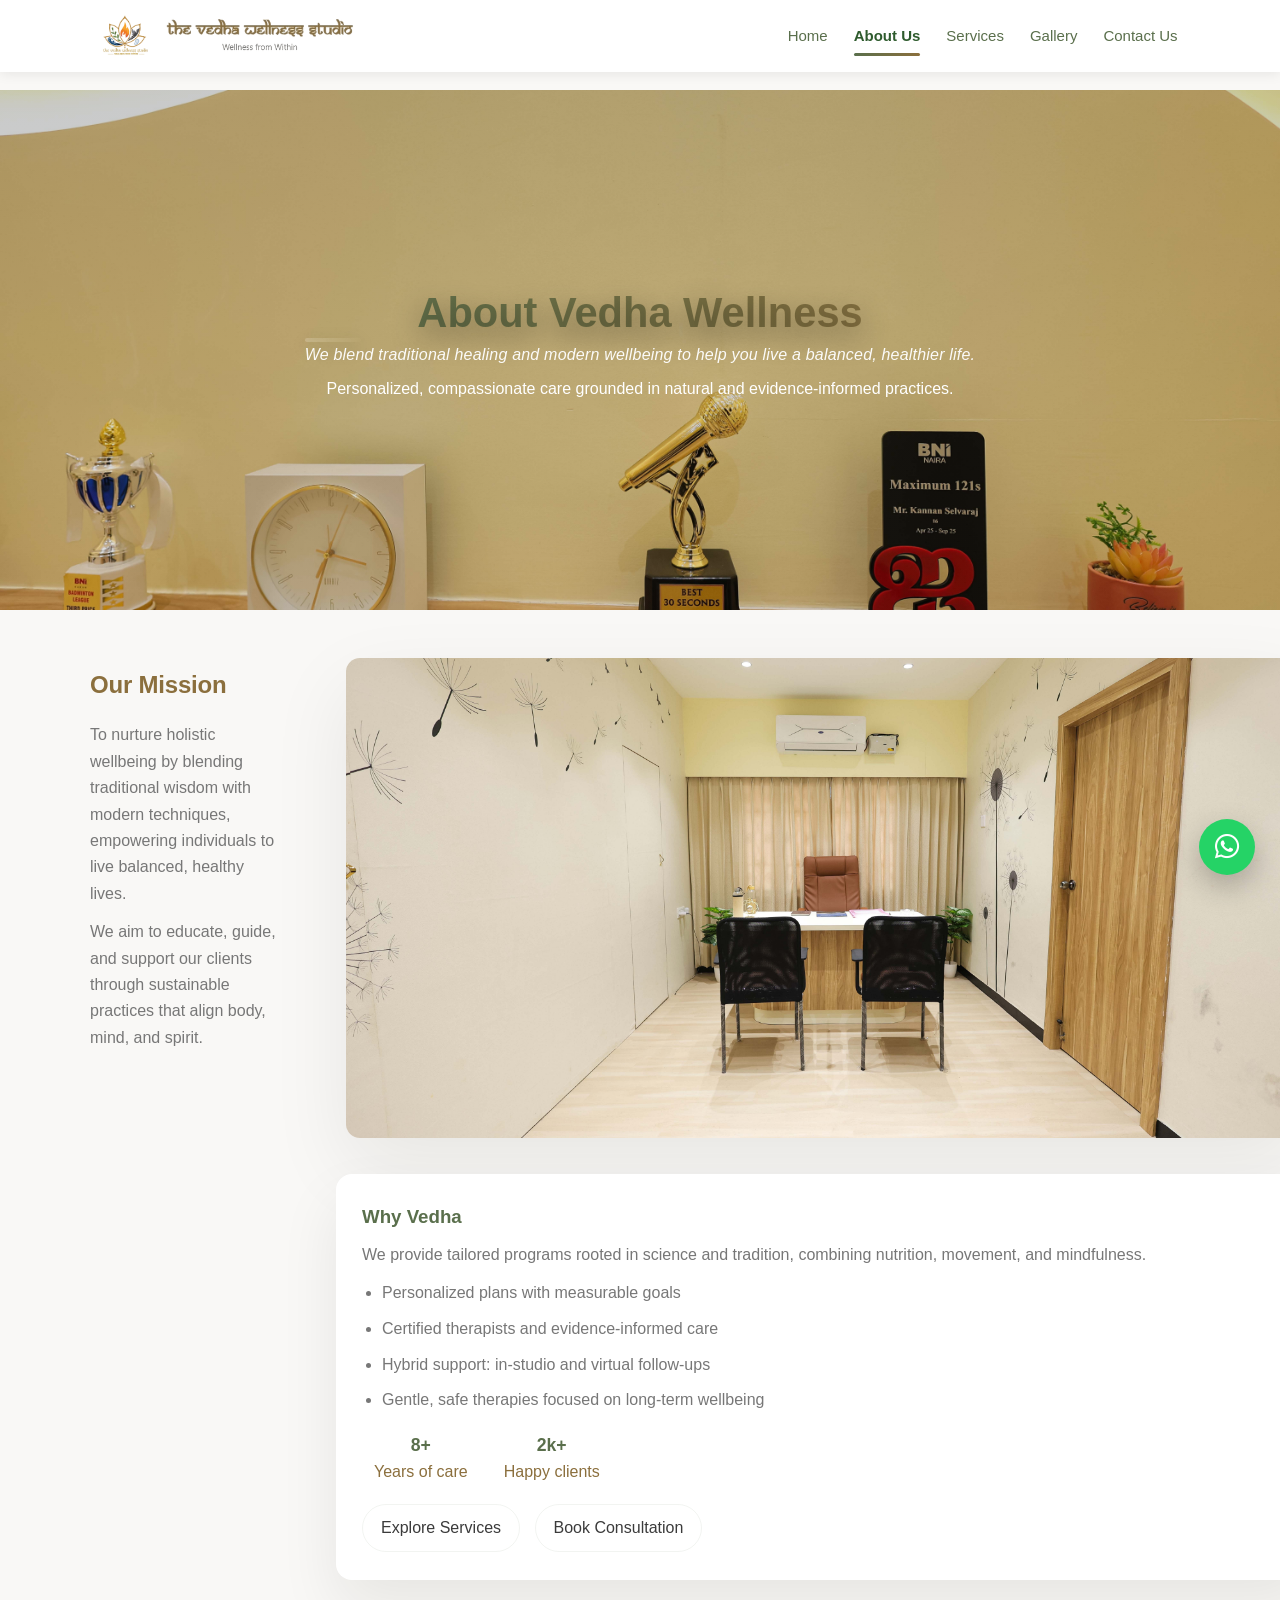
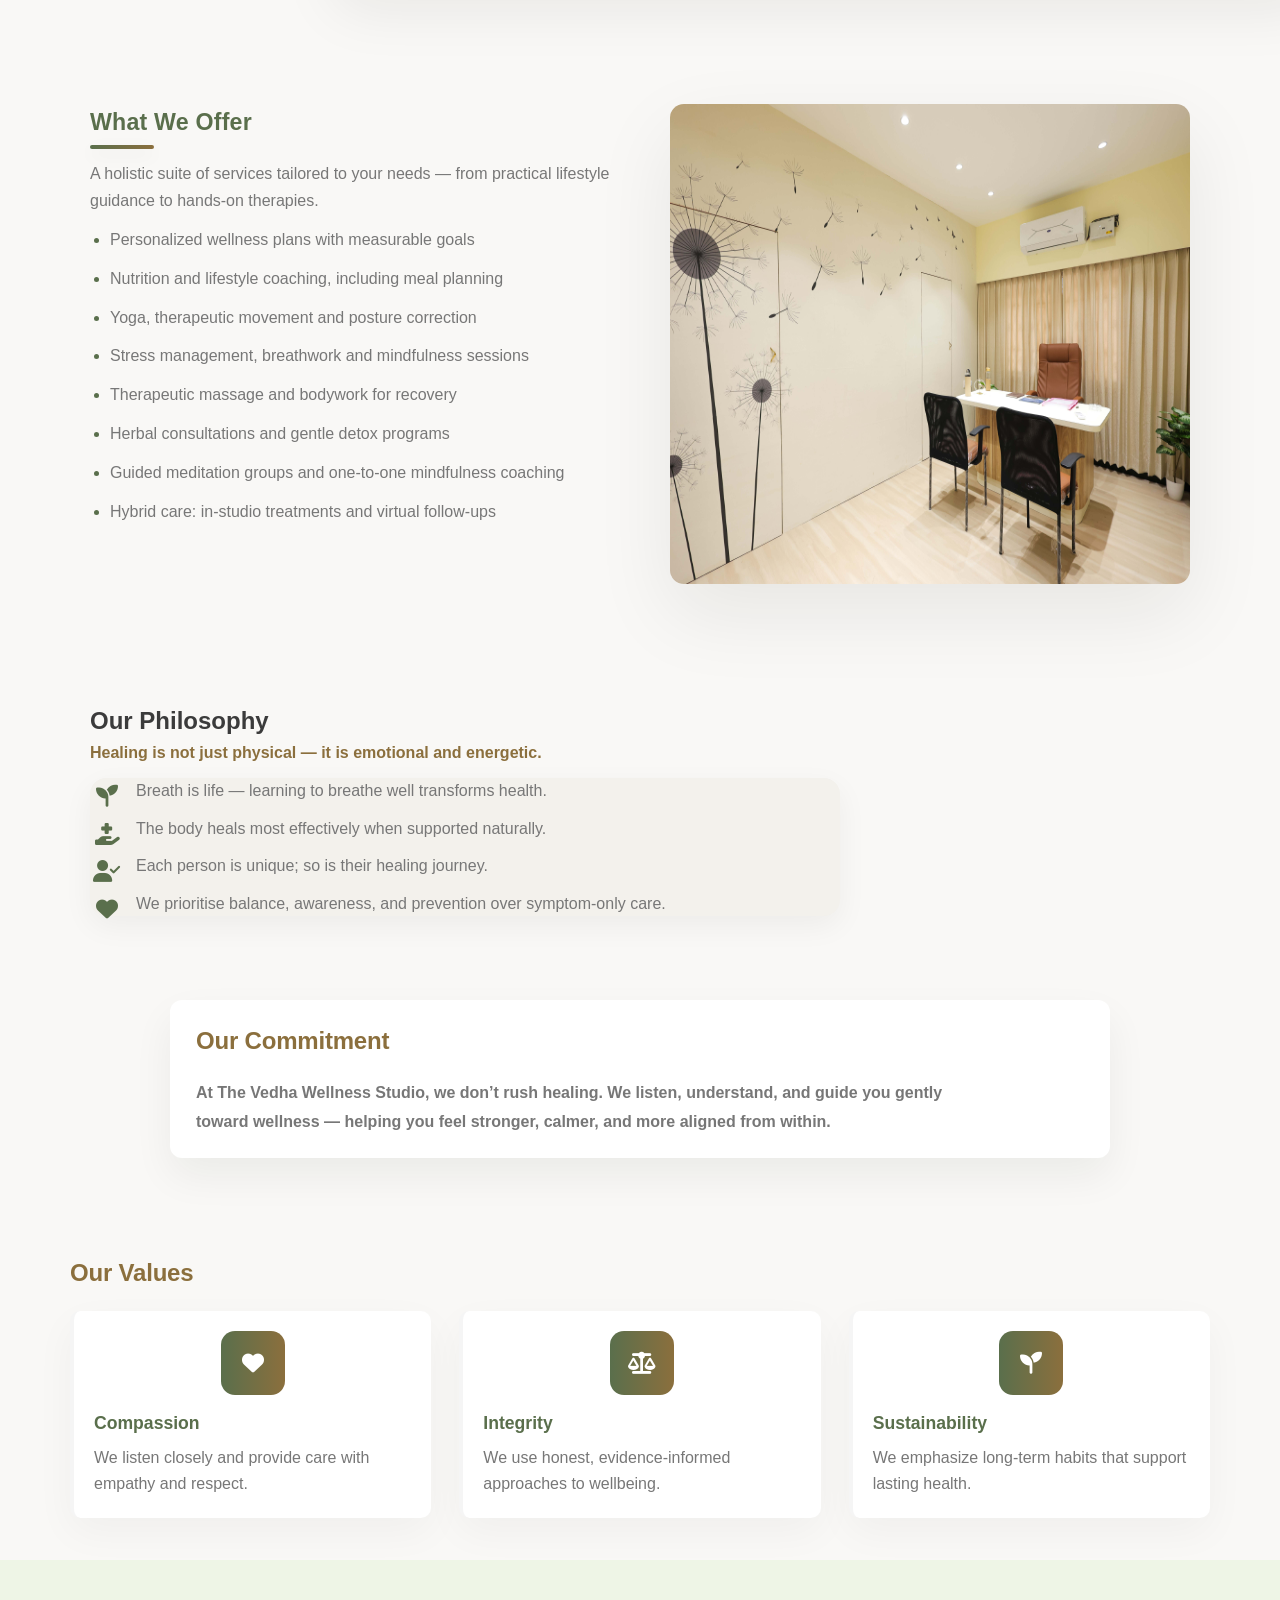
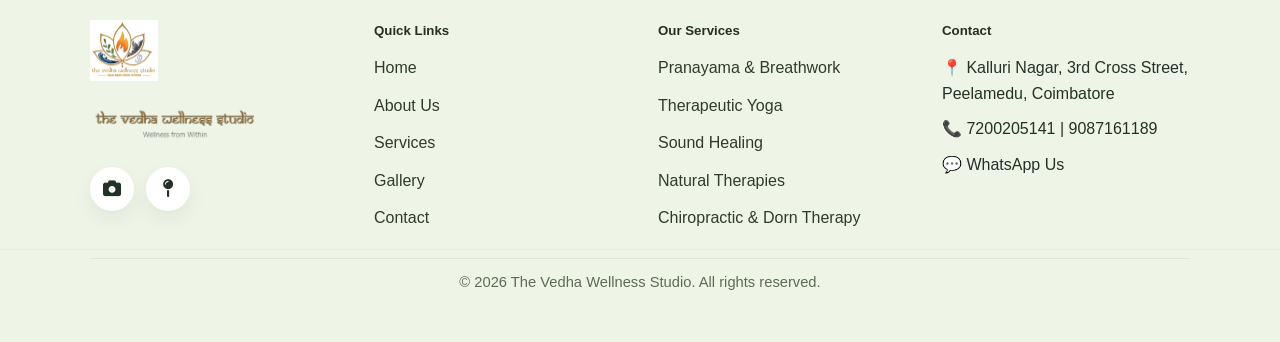
==== commit 5c487f67: "Site: responsive improvements, gallery lightbox, footer links, navbar wordmark, icon styles" ====
--- a/about.html
+++ b/about.html
@@ -1,164 +1,232 @@
-<!doctype html>
+<!DOCTYPE html>
 <html lang="en">
 
 <head>
-    <meta charset="utf-8">
-    <meta name="viewport" content="width=device-width, initial-scale=1">
-    <title>About — Vedha Wellness</title>
-    <link rel="stylesheet" href="css/base.css?v=1.1">
-    <link rel="stylesheet" href="css/wellness.css?v=1.1">
-    <link rel="stylesheet" href="css/about.css?v=1.1">
-    <link rel="stylesheet" href="https://cdnjs.cloudflare.com/ajax/libs/font-awesome/6.5.0/css/all.min.css">
+  <meta charset="utf-8" />
+  <meta name="viewport" content="width=device-width, initial-scale=1" />
+  <title>About — Vedha Wellness</title>
+  <link rel="stylesheet" href="css/base.css?v=1.1" />
+  <link rel="stylesheet" href="css/wellness.css?v=1.1" />
+  <link rel="stylesheet" href="css/about.css?v=1.1" />
+  <link rel="stylesheet" href="https://cdnjs.cloudflare.com/ajax/libs/font-awesome/6.5.0/css/all.min.css" />
 </head>
 
 <body>
-    <div id="site-header"></div>
-
-    <main>
-        <section class="hero about-hero">
-            <div class="container">
-                <div class="hero-inner">
-                    <div>
-                        <h1>About Vedha Wellness</h1>
-                        <p class="subtle">We blend traditional healing and modern wellbeing to help you live a balanced,
-                            healthier life.</p>
-                        <p>Personalized, compassionate care grounded in natural and evidence-informed practices.</p>
-                    </div>
-                </div>
+  <div id="site-header"></div>
+
+  <main>
+    <section class="hero about-hero">
+      <div class="container">
+        <div class="hero-inner">
+          <div>
+            <h1>About Vedha Wellness</h1>
+            <p class="subtle">We blend traditional healing and modern wellbeing to help you live a balanced, healthier
+              life.</p>
+            <p>Personalized, compassionate care grounded in natural and evidence-informed practices.</p>
+          </div>
+        </div>
+      </div>
+    </section>
+    <a href="https://wa.me/917200205141" class="whatsapp-float" target="_blank" aria-label="Chat on WhatsApp"><i
+        class="fa-brands fa-whatsapp"></i></a>
+
+    <section class="content-block">
+      <div class="container split-grid">
+        <div class="split-text">
+          <h2>Our Mission</h2>
+          <p>To nurture holistic wellbeing by blending traditional wisdom with modern techniques, empowering individuals
+            to live balanced, healthy lives.</p>
+          <p class="muted">We aim to educate, guide, and support our clients through sustainable practices that align
+            body, mind, and spirit.</p>
+        </div>
+
+        <div class="split-image">
+          <figure class="about-illustration">
+            <img src="images/Vedha Wellness/2.jpg" alt="wellness illustration" />
+          </figure>
+        </div>
+
+        <aside class="panel">
+          <h3>Why Vedha</h3>
+          <p>We provide tailored programs rooted in science and tradition, combining nutrition, movement, and
+            mindfulness.</p>
+
+          <ul class="panel-features">
+            <li>Personalized plans with measurable goals</li>
+            <li>Certified therapists and evidence-informed care</li>
+            <li>Hybrid support: in-studio and virtual follow-ups</li>
+            <li>Gentle, safe therapies focused on long-term wellbeing</li>
+          </ul>
+
+          <div class="panel-stats">
+            <div class="stat">
+              <strong>8+</strong><span>Years of care</span>
             </div>
-        </section>
-        <a href="https://wa.me/917200205141" class="whatsapp-float" target="_blank" aria-label="Chat on WhatsApp">
-        <i class="fa-brands fa-whatsapp"></i>
-    </a>
-
-        <section class="content-block">
-            <div class="container split-grid">
-                <div class="split-text">
-                    <h2>Our Mission</h2>
-                    <p>To nurture holistic wellbeing by blending traditional wisdom with modern techniques,
-                        empowering individuals to live balanced, healthy lives.</p>
-                    <p class="muted">We aim to educate, guide, and support our clients through sustainable
-                        practices that align body, mind, and spirit.</p>
-                </div>
-
-                <div class="split-image">
-                    <figure class="about-illustration">
-                        <img src="images/Vedha Wellness/2.jpg" alt="wellness illustration">
-                    </figure>
-                </div>
-
-                <aside class="panel">
-                    <h3>Why Vedha</h3>
-                    <p>We provide tailored programs rooted in science and tradition, combining nutrition,
-                        movement, and mindfulness.</p>
-
-                    <ul class="panel-features">
-                        <li>Personalized plans with measurable goals</li>
-                        <li>Certified therapists and evidence-informed care</li>
-                        <li>Hybrid support: in-studio and virtual follow-ups</li>
-                        <li>Gentle, safe therapies focused on long-term wellbeing</li>
-                    </ul>
-
-                    <div class="panel-stats">
-                        <div class="stat"><strong>8+</strong><span>Years of care</span></div>
-                        <div class="stat"><strong>2k+</strong><span>Happy clients</span></div>
-                    </div>
-
-                    <div style="margin-top:12px;">
-                        <a class="btn" href="service.html">Explore Services</a>
-                        <a class="btn" href="contact.html" style="margin-left:10px;">Book Consultation</a>
-                    </div>
-                </aside>
+            <div class="stat">
+              <strong>2k+</strong><span>Happy clients</span>
             </div>
-        </section>
-
-        <section class="content-block">
-            <div class="container offers-row">
-                <div class="offers-text">
-                    <h3>What We Offer</h3>
-                    <p class="muted">A holistic suite of services tailored to your needs — from practical lifestyle
-                        guidance to hands-on therapies.</p>
-                    <ul class="offers-list">
-                        <li>Personalized wellness plans with measurable goals</li>
-                        <li>Nutrition and lifestyle coaching, including meal planning</li>
-                        <li>Yoga, therapeutic movement and posture correction</li>
-                        <li>Stress management, breathwork and mindfulness sessions</li>
-                        <li>Therapeutic massage and bodywork for recovery</li>
-                        <li>Herbal consultations and gentle detox programs</li>
-                        <li>Guided meditation groups and one-to-one mindfulness coaching</li>
-                        <li>Hybrid care: in-studio treatments and virtual follow-ups</li>
-                    </ul>
-                </div>
-                <div class="offers-image">
-                    <img class="offers-illustration" src="images/Vedha Wellness/9.jpg" alt="offers illustration">
-                </div>
-            </div>
-        </section>
-
-        <section class="philosophy" style="margin-top:34px;">
-            <div class="container">
-                <h2>Our Philosophy</h2>
-                <p class="lead">Healing is not just physical — it is emotional and energetic.</p>
-
-                <ul class="philosophy-list">
-                    <li>
-                        <span class="ph-icon"><i class="fa-solid fa-seedling"></i></span>
-                        <span class="ph-text">Breath is life — learning to breathe well transforms health.</span>
-                    </li>
-                    <li>
-                        <span class="ph-icon"><i class="fa-solid fa-hand-holding-medical"></i></span>
-                        <span class="ph-text">The body heals most effectively when supported naturally.</span>
-                    </li>
-                    <li>
-                        <span class="ph-icon"><i class="fa-solid fa-user-check"></i></span>
-                        <span class="ph-text">Each person is unique; so is their healing journey.</span>
-                    </li>
-                    <li>
-                        <span class="ph-icon"><i class="fa-solid fa-heart"></i></span>
-                        <span class="ph-text">We prioritise balance, awareness, and prevention over symptom-only
-                            care.</span>
-                    </li>
-                </ul>
-            </div>
-        </section>
-
-        <section class="content-block commitment">
-            <div class="container">
-                <div class="commitment-card">
-                    <h2>Our Commitment</h2>
-                    <p class="lead">At The Vedha Wellness Studio, we don’t rush healing. We listen, understand, and
-                        guide
-                        you gently toward wellness — helping you feel stronger, calmer, and more aligned from within.
-                    </p>
-                </div>
-            </div>
-        </section>
-
-        <section class="container values-block" style="margin-top:36px;">
-            <h2>Our Values</h2>
-            <div class="values-grid">
-                <div class="value-card">
-                    <span class="value-icon"><i class="fa-solid fa-heart"></i></span>
-                    <h3>Compassion</h3>
-                    <p>We listen closely and provide care with empathy and respect.</p>
-                </div>
-                <div class="value-card">
-                    <span class="value-icon"><i class="fa-solid fa-scale-balanced"></i></span>
-                    <h3>Integrity</h3>
-                    <p>We use honest, evidence-informed approaches to wellbeing.</p>
-                </div>
-                <div class="value-card">
-                    <span class="value-icon"><i class="fa-solid fa-seedling"></i></span>
-                    <h3>Sustainability</h3>
-                    <p>We emphasize long-term habits that support lasting health.</p>
-                </div>
-            </div>
-        </section>
-    </main>
-
-    <div id="site-footer"></div>
-
-    <script src="js/wellness.js"></script>
-
-
-</body>+          </div>
+
+          <div style="margin-top:12px;">
+            <a class="btn" href="service.html">Explore Services</a>
+            <a class="btn" href="contact.html" style="margin-left:10px;">Book Consultation</a>
+          </div>
+        </aside>
+      </div>
+    </section>
+
+    <section class="content-block">
+      <div class="container offers-row">
+        <div class="offers-text">
+          <h3>What We Offer</h3>
+          <p class="muted">A holistic suite of services tailored to your needs — from practical lifestyle guidance to
+            hands-on therapies.</p>
+          <ul class="offers-list">
+            <li>Personalized wellness plans with measurable goals</li>
+            <li>Nutrition and lifestyle coaching, including meal planning</li>
+            <li>Yoga, therapeutic movement and posture correction</li>
+            <li>Stress management, breathwork and mindfulness sessions</li>
+            <li>Therapeutic massage and bodywork for recovery</li>
+            <li>Herbal consultations and gentle detox programs</li>
+            <li>Guided meditation groups and one-to-one mindfulness coaching</li>
+            <li>Hybrid care: in-studio treatments and virtual follow-ups</li>
+          </ul>
+        </div>
+        <div class="offers-image">
+          <img class="offers-illustration" src="images/Vedha Wellness/9.jpg" alt="offers illustration" />
+        </div>
+      </div>
+    </section>
+
+    <section class="philosophy" style="margin-top:34px;">
+      <div class="container">
+        <h2>Our Philosophy</h2>
+        <p class="lead">Healing is not just physical — it is emotional and energetic.</p>
+
+        <ul class="philosophy-list">
+          <li>
+            <span class="ph-icon"><i class="fa-solid fa-seedling"></i></span>
+            <span class="ph-text">Breath is life — learning to breathe well transforms health.</span>
+          </li>
+          <li>
+            <span class="ph-icon"><i class="fa-solid fa-hand-holding-medical"></i></span>
+            <span class="ph-text">The body heals most effectively when supported naturally.</span>
+          </li>
+          <li>
+            <span class="ph-icon"><i class="fa-solid fa-user-check"></i></span>
+            <span class="ph-text">Each person is unique; so is their healing journey.</span>
+          </li>
+          <li>
+            <span class="ph-icon"><i class="fa-solid fa-heart"></i></span>
+            <span class="ph-text">We prioritise balance, awareness, and prevention over symptom-only care.</span>
+          </li>
+        </ul>
+      </div>
+    </section>
+
+    <section class="content-block commitment">
+      <div class="container">
+        <div class="commitment-card">
+          <h2>Our Commitment</h2>
+          <p class="lead">At The Vedha Wellness Studio, we don’t rush healing. We listen, understand, and guide you
+            gently toward wellness — helping you feel stronger, calmer, and more aligned from within.</p>
+        </div>
+      </div>
+    </section>
+
+    <section class="container values-block" style="margin-top:36px;">
+      <h2>Our Values</h2>
+      <div class="values-grid">
+        <div class="value-card">
+          <span class="value-icon"><i class="fa-solid fa-heart"></i></span>
+          <h3>Compassion</h3>
+          <p>We listen closely and provide care with empathy and respect.</p>
+        </div>
+        <div class="value-card">
+          <span class="value-icon"><i class="fa-solid fa-scale-balanced"></i></span>
+          <h3>Integrity</h3>
+          <p>We use honest, evidence-informed approaches to wellbeing.</p>
+        </div>
+        <div class="value-card">
+          <span class="value-icon"><i class="fa-solid fa-seedling"></i></span>
+          <h3>Sustainability</h3>
+          <p>We emphasize long-term habits that support lasting health.</p>
+        </div>
+      </div>
+    </section>
+  </main>
+
+  <footer class="site-footer">
+    <div class="container footer-grid">
+      <div class="footer-brand">
+        <img src="images/logo.png" alt="Vedha Wellness logo" class="footer-logo" />
+        <a href="index.html" class="footer-wordmark-link" aria-label="Vedha Wellness">
+          <img src="images/logow.png" alt="The Vedha Wellness Studio" class="footer-wordmark" />
+        </a>
+
+        <div class="footer-icons">
+          <a href="gallery.html" class="icon-circle" aria-label="Gallery">
+            <i class="fa-solid fa-camera" aria-hidden="true"></i>
+          </a>
+          <a href="contact.html" class="icon-circle" aria-label="Find us">
+            <i class="fa-solid fa-map-pin" aria-hidden="true"></i>
+          </a>
+        </div>
+      </div>
+
+      <div class="footer-links">
+        <h5>Quick Links</h5>
+        <ul>
+          <li>
+            <a href="index.html">Home</a>
+          </li>
+          <li>
+            <a href="about.html">About Us</a>
+          </li>
+          <li>
+            <a href="service.html">Services</a>
+          </li>
+          <li>
+            <a href="gallery.html">Gallery</a>
+          </li>
+          <li>
+            <a href="contact.html">Contact</a>
+          </li>
+        </ul>
+      </div>
+
+      <div class="footer-services">
+        <h5>Our Services</h5>
+        <ul>
+          <li><a href="service.html">Pranayama & Breathwork</a></li>
+          <li><a href="service.html">Therapeutic Yoga</a></li>
+          <li><a href="service.html">Sound Healing</a></li>
+          <li><a href="service.html">Natural Therapies</a></li>
+          <li><a href="service.html">Chiropractic & Dorn Therapy</a></li>
+        </ul>
+      </div>
+
+      <div class="footer-contact">
+        <h5>Contact</h5>
+        <p>
+          📍 Kalluri Nagar, 3rd Cross Street,<br />Peelamedu, Coimbatore
+        </p>
+        <p>📞 7200205141 | 9087161189</p>
+        <p>
+          💬 <a href="https://wa.me/917200205141" target="_blank">WhatsApp Us</a>
+        </p>
+      </div>
+    </div>
+
+    <div class="footer-bottom">
+      <div class="container">
+        <hr />
+        <p class="copyright">© 2026 The Vedha Wellness Studio. All rights reserved.</p>
+      </div>
+    </div>
+  </footer>
+
+  <script src="js/wellness.js"></script>
+</body>
+
+</html>
--- a/css/base.css
+++ b/css/base.css
@@ -33,6 +33,13 @@
     padding: 0 20px;
 }
 
+/* Make images responsive by default */
+img {
+    max-width: 100%;
+    height: auto;
+    display: block;
+}
+
 /* Reusable button styles */
 .btn {
     display: inline-block;
@@ -214,6 +221,25 @@
 body {
     padding-top: 90px;
     /* adjust if navbar height changes */
+}
+
+/* Reduce top padding on smaller viewports so header doesn't take too much space */
+@media (max-width: 1024px) {
+    body {
+        padding-top: 76px;
+    }
+}
+
+@media (max-width: 768px) {
+    body {
+        padding-top: 64px;
+    }
+}
+
+@media (max-width: 480px) {
+    body {
+        padding-top: 56px;
+    }
 }
 
 /* Navbar inner container stays same */
@@ -448,4 +474,111 @@
         flex-direction: column;
         gap: 12px;
     }
+}
+
+/* FOOTER */
+.site-footer {
+    background: #eef5e6;
+    color: #233226;
+    padding: 60px 0 20px;
+}
+
+.site-footer .footer-grid {
+    display: grid;
+    grid-template-columns: 1fr 1fr 1fr 1fr;
+    gap: 36px;
+    align-items: start;
+}
+
+.site-footer .footer-logo {
+    width: 68px;
+    height: auto;
+    display: block;
+    margin-bottom: 12px;
+}
+
+.site-footer h5 {
+    margin-bottom: 14px;
+    color: #24311f;
+}
+
+.site-footer .muted {
+    color: #5d6a55;
+    margin-bottom: 18px;
+}
+
+.site-footer ul {
+    list-style: none;
+    padding: 0;
+}
+
+.site-footer ul li {
+    margin-bottom: 12px;
+    color: #2f3b2b;
+}
+
+.site-footer a {
+    color: inherit;
+    text-decoration: none;
+}
+
+.site-footer a:hover {
+    text-decoration: underline;
+}
+
+.footer-brand .footer-icons {
+    display: flex;
+    gap: 12px;
+    margin-top: 16px;
+}
+
+.icon-circle {
+    width: 48px;
+    height: 48px;
+    border-radius: 50%;
+    background: #fff;
+    display: flex;
+    align-items: center;
+    justify-content: center;
+    box-shadow: 0 12px 28px rgba(26, 38, 20, 0.06);
+    color: #6a7d56;
+}
+
+.footer-contact p {
+    margin-bottom: 10px;
+}
+
+.footer-bottom {
+    margin-top: 28px;
+    padding-top: 18px;
+}
+
+.footer-bottom hr {
+    border: none;
+    border-top: 1px solid rgba(35, 50, 38, 0.08);
+    margin-bottom: 12px;
+}
+
+.footer-bottom .copyright {
+    text-align: center;
+    color: #5d6a55;
+    padding-bottom: 20px;
+}
+
+@media (max-width: 900px) {
+    .site-footer .footer-grid {
+        grid-template-columns: 1fr 1fr;
+    }
+}
+
+@media (max-width: 520px) {
+    .site-footer .footer-grid {
+        grid-template-columns: 1fr;
+        gap: 20px;
+    }
+
+    .icon-circle {
+        width: 42px;
+        height: 42px;
+    }
 }
--- a/css/wellness.css
+++ b/css/wellness.css
@@ -241,7 +241,7 @@
 
 /* PARAGRAPHS */
 .about-card p {
-    font-size: 16px;
+    padding: 0 6%;
     line-height: 1.8;
     color: #3b3b3b;
     margin-bottom: 18px;
@@ -734,32 +734,33 @@
 
 /* FOOTER */
 .footer {
-    background: #ffffff;
+    background: #eef7ed;
     text-align: center;
-    padding: 25px 15px;
+    padding: 16px 15px;
     color: #777;
     font-size: 14px;
 }
 
 /* Detailed footer layout */
 .footer {
-    background: #f3f1ec;
+    background: #eef7ed;
     color: #3b3b3b;
-    padding-top: 36px;
+    padding-top: 18px;
 }
 
 .footer-inner {
     display: grid;
-    grid-template-columns: 1fr 1fr 1fr;
-    gap: 28px;
+    /* adapt column count to available space and content */
+    grid-template-columns: repeat(auto-fit, minmax(240px, 1fr));
+    gap: 16px;
     align-items: start;
-    padding-bottom: 18px;
+    padding-bottom: 10px;
 }
 
 .footer-col {
     display: flex;
     flex-direction: column;
-    gap: 8px;
+    gap: 6px;
 }
 
 .footer-inner .links {
@@ -767,7 +768,8 @@
 }
 
 .footer-inner .newsletter {
-    text-align: right;
+    /* center newsletter signup for cleaner alignment */
+    text-align: center;
 }
 
 .footer-col.contact {
@@ -779,7 +781,7 @@
     width: 140px;
     height: auto;
     display: block;
-    margin-bottom: 12px;
+    margin-bottom: 8px;
 }
 
 @media (max-width:900px) {
@@ -821,7 +823,7 @@
 
 .footer-bottom {
     border-top: 1px solid rgba(20, 30, 10, 0.04);
-    padding: 14px 0;
+    padding: 8px 0;
     margin-top: 6px;
     background: transparent;
 }
@@ -1067,6 +1069,56 @@
     gap: 28px;
 }
 
+/* Footer responsive grid used across pages */
+.footer-grid {
+    display: grid;
+    grid-template-columns: 320px 1fr 1fr 280px;
+    gap: 22px;
+    align-items: start;
+}
+
+.footer-brand {
+    display: flex;
+    flex-direction: column;
+    gap: 8px;
+    align-items: flex-start;
+}
+
+@media (max-width: 1024px) {
+    .footer-grid {
+        grid-template-columns: 1fr 1fr;
+    }
+
+    .footer-brand {
+        align-items: center;
+        text-align: center;
+    }
+
+    .footer-links,
+    .footer-services,
+    .footer-contact {
+        text-align: left;
+    }
+}
+
+@media (max-width: 640px) {
+    .footer-grid {
+        grid-template-columns: 1fr;
+        gap: 12px;
+    }
+
+    .footer-brand {
+        align-items: center;
+        text-align: center;
+    }
+
+    .footer-links,
+    .footer-services,
+    .footer-contact {
+        text-align: left;
+    }
+}
+
 .footer-col h4 {
     font-size: 1.05rem;
     letter-spacing: 0.2px;
@@ -1099,6 +1151,35 @@
     box-shadow: 0 14px 28px rgba(10, 20, 10, 0.10);
 }
 
+/* Small footer icon buttons (used in footer-brand) */
+.footer-icons {
+    display: flex;
+    gap: 10px;
+    margin-top: 10px;
+}
+
+.icon-circle {
+    width: 44px;
+    height: 44px;
+    border-radius: 50%;
+    background: #ffffff;
+    color: #2e5a2e;
+    display: inline-flex;
+    align-items: center;
+    justify-content: center;
+    box-shadow: 0 8px 20px rgba(10, 20, 10, 0.06);
+    text-decoration: none;
+}
+
+.icon-circle i {
+    font-size: 18px;
+}
+
+.icon-circle:hover {
+    transform: translateY(-4px);
+    box-shadow: 0 14px 28px rgba(10, 20, 10, 0.10);
+}
+
 .newsletter-form {
     display: flex;
     gap: 8px;
@@ -1110,11 +1191,27 @@
     padding: 10px 12px;
     border-radius: 10px;
     border: 1px solid rgba(20, 30, 10, 0.06);
+    height: 44px;
+    /* match button height */
 }
 
 .newsletter-form .btn.small {
     padding: 8px 12px;
     border-radius: 8px;
+}
+
+/* Ensure input and button are vertically centered and match size */
+.newsletter-form {
+    align-items: center;
+    justify-content: center;
+}
+
+.newsletter-form .btn.small {
+    height: 44px;
+    display: inline-flex;
+    align-items: center;
+    justify-content: center;
+    padding: 0 14px;
 }
 
 .footer-bottom-inner {
@@ -1140,4 +1237,54 @@
     .footer-bottom-inner p {
         font-size: 0.92rem;
     }
+}
+
+/* Navbar brand: logo + wordmark */
+.brand {
+    display: flex;
+    align-items: center;
+    gap: 10px;
+}
+
+.brand-link {
+    display: flex;
+    align-items: center;
+    gap: 10px;
+    text-decoration: none;
+}
+
+.nav-logo {
+    width: 48px;
+    height: auto;
+    display: block;
+}
+
+.nav-wordmark {
+    height: 42px;
+    width: auto;
+    display: inline-block;
+}
+
+@media (max-width: 480px) {
+    .nav-wordmark {
+        display: none;
+    }
+}
+
+/* Footer wordmark (replaces footer text) */
+.footer-wordmark-link {
+    display: inline-block;
+    margin-top: 6px;
+}
+
+.footer-wordmark {
+    height: 36px;
+    width: auto;
+    display: block;
+}
+
+@media (max-width: 480px) {
+    .footer-wordmark {
+        height: 30px;
+    }
 }
--- a/css/about.css
+++ b/css/about.css
@@ -13,9 +13,10 @@
     background-position: center center;
     background-repeat: no-repeat;
     background-attachment: scroll;
-    /* ensure the section spans the full viewport width (full-bleed) */
-    width: 100vw;
-    margin-left: calc(50% - 50vw);
+    /* make the hero span full width without causing horizontal overflow */
+    width: 100%;
+    left: 0;
+    margin-left: 0;
     display: flex;
     align-items: center;
 }
@@ -824,4 +825,37 @@
         height: 360px;
         max-width: 520px;
     }
+}
+
+/* Responsive: stack split-grid on tablets and phones */
+@media (max-width: 1024px) {
+    .split-grid {
+        grid-template-columns: 1fr;
+        gap: 18px;
+    }
+
+    .split-grid .about-illustration {
+        max-width: 100%;
+        height: auto;
+        float: none;
+        margin: 0 0 18px 0;
+    }
+
+    .split-grid .panel {
+        margin: 0 auto;
+        width: 100%;
+        padding: 18px;
+        box-shadow: 0 18px 40px rgba(20, 30, 10, 0.06);
+    }
+}
+
+@media (max-width: 640px) {
+    .about-hero {
+        padding: 36px 12px;
+        min-height: 300px;
+    }
+
+    .about-hero .hero-inner h1 {
+        font-size: 1.6rem;
+    }
 }
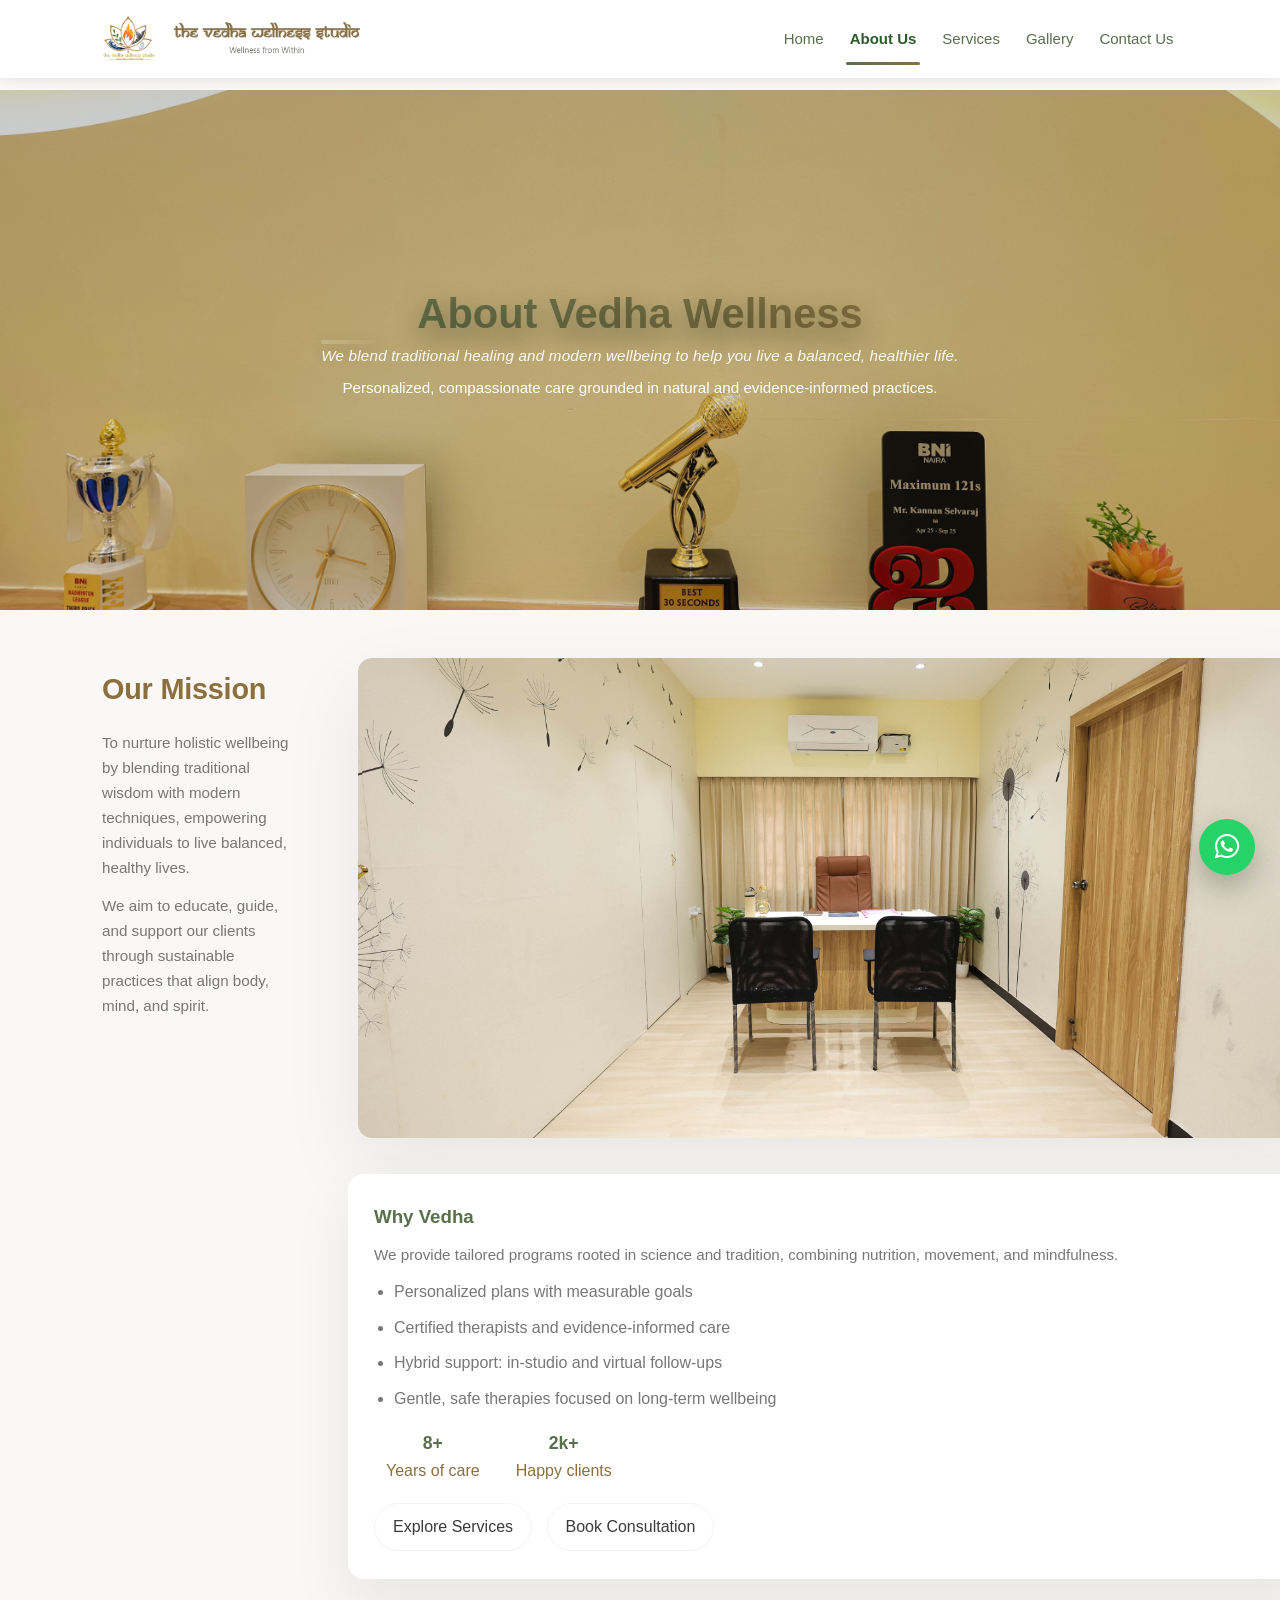
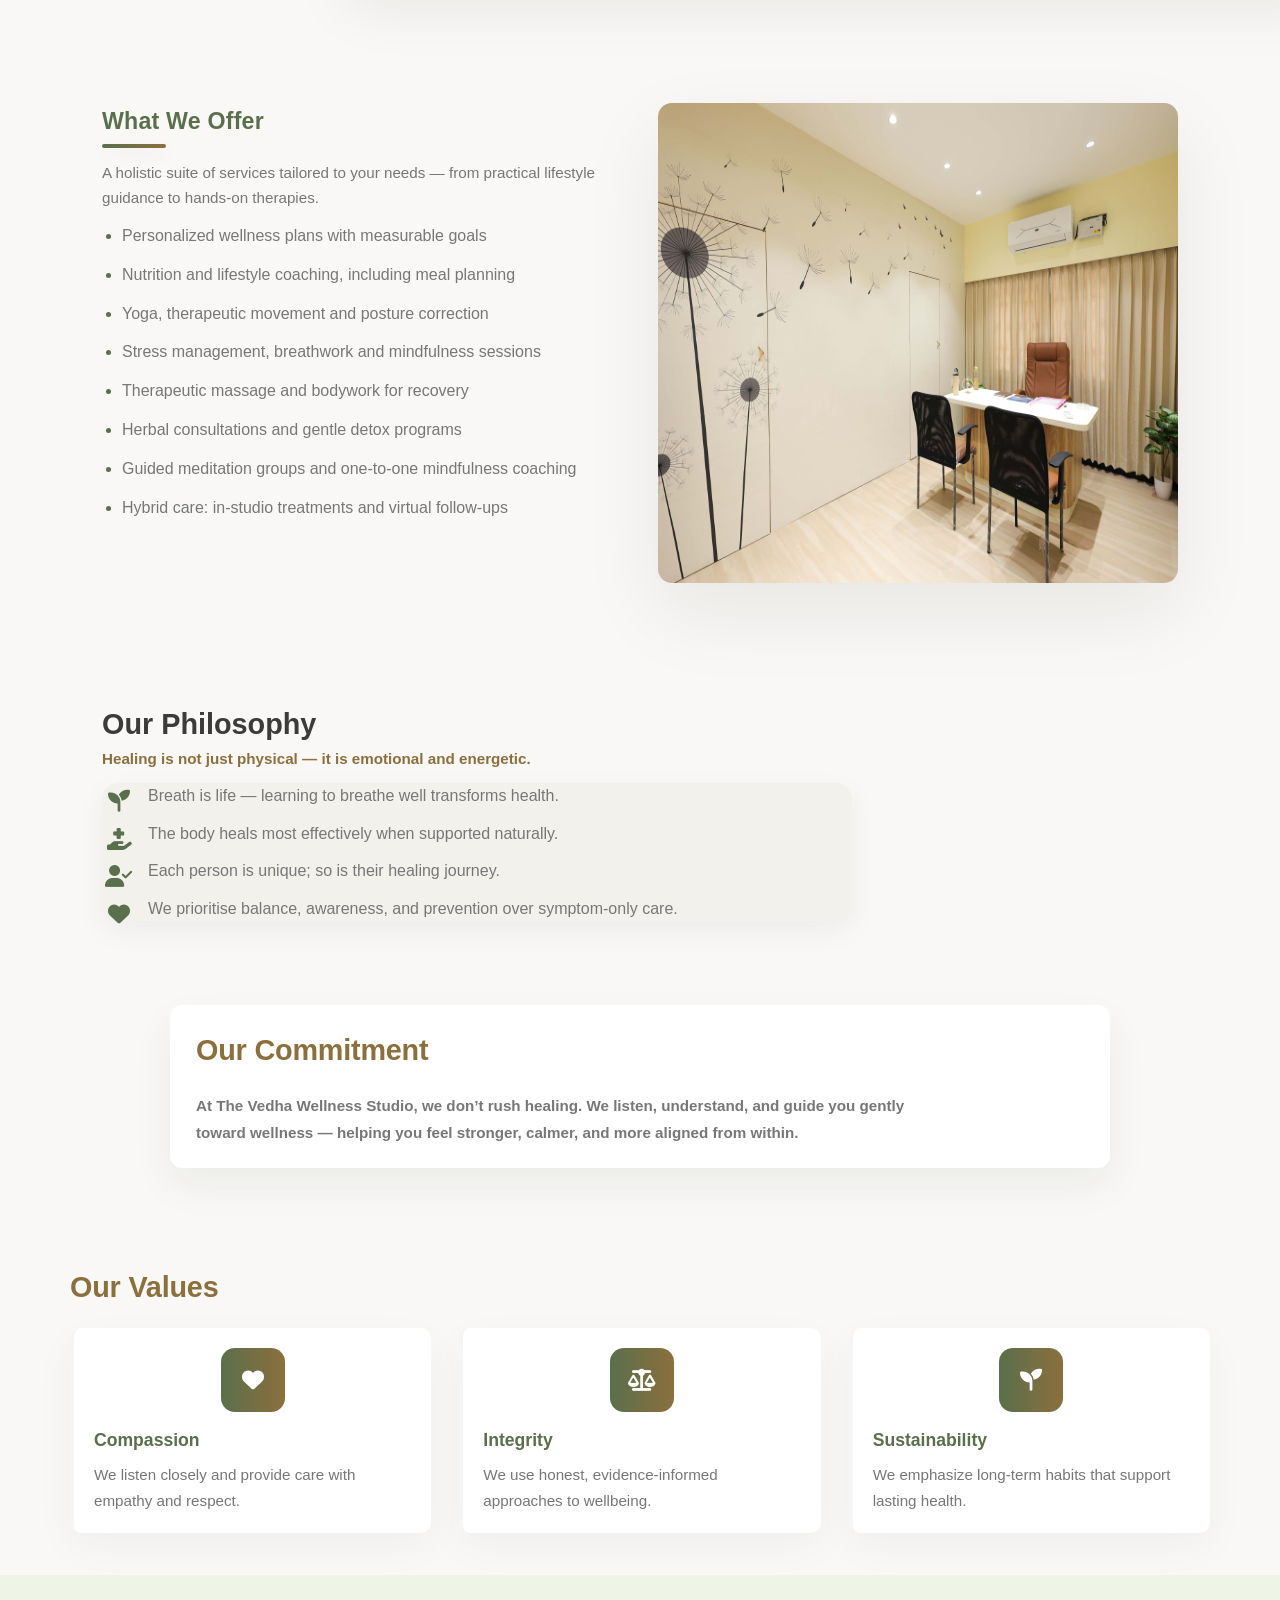
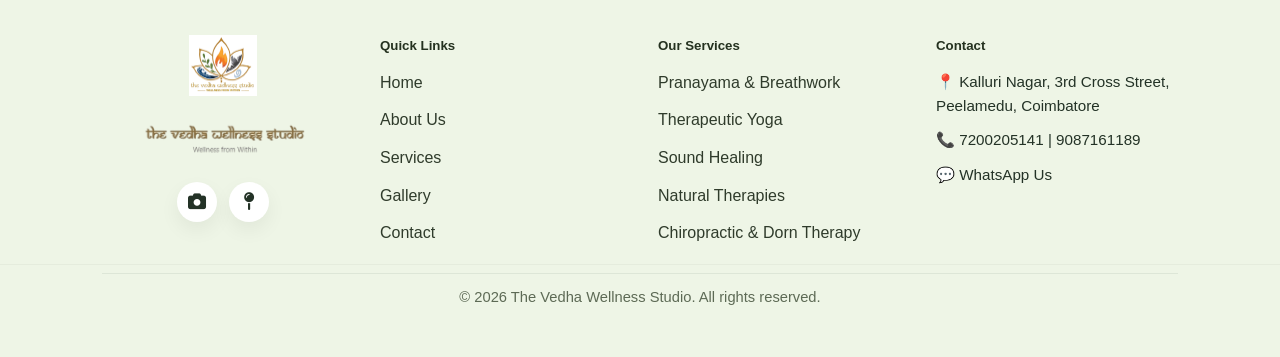
==== commit 8f23bb8a: "Update site" ====
--- a/about.html
+++ b/about.html
@@ -42,7 +42,7 @@
 
         <div class="split-image">
           <figure class="about-illustration">
-            <img src="images/Vedha Wellness/2.jpg" alt="wellness illustration" />
+            <img src="images/VedhaWellness/2.jpg" alt="wellness illustration" />
           </figure>
         </div>
 
@@ -93,7 +93,7 @@
           </ul>
         </div>
         <div class="offers-image">
-          <img class="offers-illustration" src="images/Vedha Wellness/9.jpg" alt="offers illustration" />
+          <img class="offers-illustration" src="images/VedhaWellness/9.jpg" alt="offers illustration" />
         </div>
       </div>
     </section>
--- a/css/wellness.css
+++ b/css/wellness.css
@@ -1,5 +1,16 @@
 /* (moved base styles to css/base.css) */
 
+/* Mobile: make hero headings bold on small screens (≤640px) */
+@media (max-width: 640px) {
+
+    [class*="hero"] h1,
+    [class*="hero"] h2,
+    [class*="hero"] h3,
+    .hero-title,
+    .hero-heading {
+        font-weight: 700 !important;
+    }
+}
 
 
 /* INTRO SECTION */
@@ -129,10 +140,10 @@
     font-size: 28px;
 }
 
-/* GRID */
+/* GRID (mobile-first): single column by default, expand on larger screens */
 .services-grid {
     display: grid;
-    grid-template-columns: repeat(2, 1fr);
+    grid-template-columns: 1fr;
     gap: 40px;
 }
 
@@ -532,18 +543,37 @@
     margin-bottom: 45px;
 }
 
-/* LAYOUT */
+/* LAYOUT: mobile-first */
 .trust-wrapper {
     display: grid;
-    grid-template-columns: 1.2fr 1fr;
-    gap: 40px;
-}
-
-/* GALLERY */
+    grid-template-columns: 1fr;
+    gap: 24px;
+}
+
+@media (min-width: 1025px) {
+    .trust-wrapper {
+        grid-template-columns: 1.2fr 1fr;
+        gap: 40px;
+    }
+}
+
+/* GALLERY (mobile-first) */
 .gallery-grid {
     display: grid;
-    grid-template-columns: repeat(3, 1fr);
+    grid-template-columns: 1fr;
     gap: 14px;
+}
+
+@media (min-width: 641px) {
+    .gallery-grid {
+        grid-template-columns: repeat(2, 1fr);
+    }
+}
+
+@media (min-width: 1025px) {
+    .gallery-grid {
+        grid-template-columns: repeat(3, 1fr);
+    }
 }
 
 .gallery-grid img {
@@ -603,13 +633,21 @@
     color: #5a6f4c;
 }
 
-/* GRID */
+/* GRID (mobile-first) */
 .contact-wrapper {
     display: grid;
-    grid-template-columns: 1fr 1fr;
-    gap: 50px;
-    max-width: 1100px;
-    margin: auto;
+    grid-template-columns: 1fr;
+    gap: 28px;
+    max-width: 100%;
+    margin: 0 auto;
+}
+
+@media (min-width: 641px) {
+    .contact-wrapper {
+        grid-template-columns: 1fr 1fr;
+        gap: 50px;
+        max-width: 1100px;
+    }
 }
 
 /* LEFT CARD */
@@ -1267,7 +1305,8 @@
 
 @media (max-width: 480px) {
     .nav-wordmark {
-        display: none;
+        display: inline-block;
+        height: 28px;
     }
 }
 
@@ -1287,4 +1326,211 @@
     .footer-wordmark {
         height: 30px;
     }
+}
+
+/* Mobile-first responsive overrides
+   Base rules target small devices; expand with min-width breakpoints for larger screens */
+/* Mobile base */
+:root {
+    --container-padding-mobile: 14px;
+}
+
+html {
+    font-size: 16px;
+}
+
+.container {
+    padding-left: var(--container-padding-mobile);
+    padding-right: var(--container-padding-mobile);
+}
+
+/* Mobile typography (fluid where appropriate) */
+p {
+    font-size: 0.95rem;
+}
+
+h1 {
+    font-size: clamp(1.6rem, 6vw, 2.4rem);
+}
+
+h2 {
+    font-size: clamp(1.25rem, 4.8vw, 1.8rem);
+}
+
+p {
+    font-size: clamp(0.95rem, 3.6vw, 1rem);
+}
+
+p {
+    font-size: 0.95rem;
+}
+
+/* Navbar: mobile-first - show hamburger and hide full menu by default */
+.nav-menu {
+    display: none;
+}
+
+.hamburger {
+    display: flex;
+}
+
+.nav-logo {
+    width: 40px;
+}
+
+.nav-wordmark {
+    display: none;
+}
+
+/* Footer: stack columns on small screens */
+.footer-grid {
+    grid-template-columns: 1fr;
+    gap: 14px;
+}
+
+.footer-brand {
+    align-items: center;
+    text-align: center;
+}
+
+.footer-links,
+.footer-services,
+.footer-contact {
+    text-align: left;
+}
+
+/* Services and feature grids: single column by default */
+.services-grid,
+.feature-grid,
+.trust-wrapper,
+.values-grid {
+    grid-template-columns: 1fr;
+}
+
+/* Gallery: single column on mobile */
+.masonry-gallery {
+    grid-template-columns: 1fr;
+    gap: 14px;
+}
+
+/* Make footer icons slightly smaller on mobile */
+.icon-circle {
+    width: 40px;
+    height: 40px;
+}
+
+/* Lightbox: ensure controls visible on mobile (already tuned) */
+
+/* Breakpoint: tablet and up */
+@media (min-width: 641px) {
+    .container {
+        padding-left: 20px;
+        padding-right: 20px;
+    }
+
+    .nav-menu {
+        display: flex;
+        gap: 18px;
+    }
+
+    .hamburger {
+        display: none;
+    }
+
+    .nav-logo {
+        width: 48px;
+    }
+
+    .nav-wordmark {
+        display: inline-block;
+        height: 28px;
+    }
+
+    .footer-grid {
+        grid-template-columns: 320px 1fr 1fr;
+    }
+
+    .services-grid {
+        grid-template-columns: repeat(2, 1fr);
+    }
+
+    .masonry-gallery {
+        grid-template-columns: repeat(2, 1fr);
+    }
+}
+
+/* Tweak service card spacing for different sizes */
+.service-card {
+    padding: 16px;
+}
+
+@media (min-width: 641px) {
+    .service-card {
+        padding: 22px;
+    }
+}
+
+@media (min-width: 1025px) {
+    .service-card {
+        padding: 28px 24px;
+    }
+}
+
+/* Breakpoint: desktop */
+@media (min-width: 1025px) {
+    .container {
+        padding-left: 32px;
+        padding-right: 32px;
+    }
+
+    .nav-menu {
+        display: flex;
+    }
+
+    .nav-logo {
+        width: 55px;
+    }
+
+    .nav-wordmark {
+        display: inline-block;
+        height: 42px;
+    }
+
+    .footer-grid {
+        grid-template-columns: 320px 1fr 1fr 280px;
+    }
+
+    .services-grid {
+        grid-template-columns: repeat(auto-fit, minmax(260px, 1fr));
+    }
+
+    .masonry-gallery {
+        grid-template-columns: repeat(3, 1fr);
+    }
+}
+
+/* Navbar layout for tablet and up: horizontal menu */
+@media (min-width: 641px) {
+    .nav-menu {
+        position: static !important;
+        top: auto !important;
+        left: auto !important;
+        width: auto !important;
+        background: transparent !important;
+        flex-direction: row !important;
+        align-items: center !important;
+        gap: 18px !important;
+        padding: 0 !important;
+        display: flex !important;
+        transform: none !important;
+        opacity: 1 !important;
+    }
+
+    .nav-menu a {
+        padding: 6px 4px;
+    }
+
+    .hamburger {
+        display: none !important;
+    }
 }
--- a/css/about.css
+++ b/css/about.css
@@ -7,7 +7,7 @@
     padding: 56px 0;
     min-height: 520px;
     color: #fff;
-    background-image: url("../images/Vedha%20Wellness/5.jpg");
+    background-image: url("../images/VedhaWellness/5.jpg");
     /* fill the width and crop vertically as needed so the image spans the viewport */
     background-size: cover;
     background-position: center center;
@@ -138,10 +138,19 @@
 
 .offers-row {
     display: grid;
-    grid-template-columns: 1fr 520px;
-    gap: 36px;
+    grid-template-columns: 1fr;
+    /* mobile-first: single column */
+    gap: 18px;
     align-items: start;
-    margin-top: 28px;
+    margin-top: 18px;
+}
+
+@media (min-width: 1025px) {
+    .offers-row {
+        grid-template-columns: 1fr 520px;
+        gap: 36px;
+        margin-top: 28px;
+    }
 }
 
 .offers-text {
@@ -239,9 +248,9 @@
 
 .split-grid {
     display: grid;
-    /* reduce center column so the image is smaller horizontally */
-    grid-template-columns: 220px 1fr 220px;
-    gap: 40px;
+    grid-template-columns: 1fr;
+    /* mobile-first: stack */
+    gap: 20px;
     align-items: start;
 }
 
@@ -347,6 +356,75 @@
 @media (max-width:640px) {
     .commitment-card {
         padding: 16px;
+    }
+}
+
+/* Small-screen refinements to avoid overflow and large fixed heights */
+@media (max-width:640px) {
+    .about-hero {
+        min-height: 300px;
+        padding: 28px 12px;
+        background-position: center top;
+    }
+
+    .about-hero .hero-inner h1 {
+        font-size: 1.6rem;
+        line-height: 1.08;
+        text-shadow: 0 6px 18px rgba(0, 0, 0, 0.28);
+    }
+
+    .about-hero .hero-inner p {
+        font-size: 0.98rem;
+    }
+
+    /* Stop the overlapping panel effect on narrow viewports */
+    .split-grid .panel {
+        margin: 0 0 18px 0;
+        padding: 18px;
+        max-width: 100%;
+        box-shadow: 0 12px 28px rgba(20, 30, 10, 0.06);
+        grid-column: 1 / -1;
+    }
+
+    .split-grid {
+        gap: 14px;
+    }
+
+    .split-text {
+        max-width: 100%;
+        padding-right: 0;
+    }
+
+    .split-grid .about-illustration,
+    .offers-illustration {
+        height: auto;
+        max-width: 100%;
+        margin: 0 0 16px 0;
+    }
+
+    .split-grid .about-illustration img,
+    .offers-illustration img {
+        height: auto;
+        object-fit: cover;
+    }
+
+    .commitment-card {
+        padding: 14px;
+    }
+}
+
+/* Responsive hero image variants to reduce mobile bandwidth (swap to smaller images when available) */
+@media (max-width:640px) {
+    .about-hero {
+        background-image: url("../images/VedhaWellness/3.jpg");
+        min-height: 360px;
+    }
+}
+
+@media (min-width:641px) and (max-width:1024px) {
+    .about-hero {
+        background-image: url("../images/VedhaWellness/5.jpg");
+        min-height: 420px;
     }
 }
 
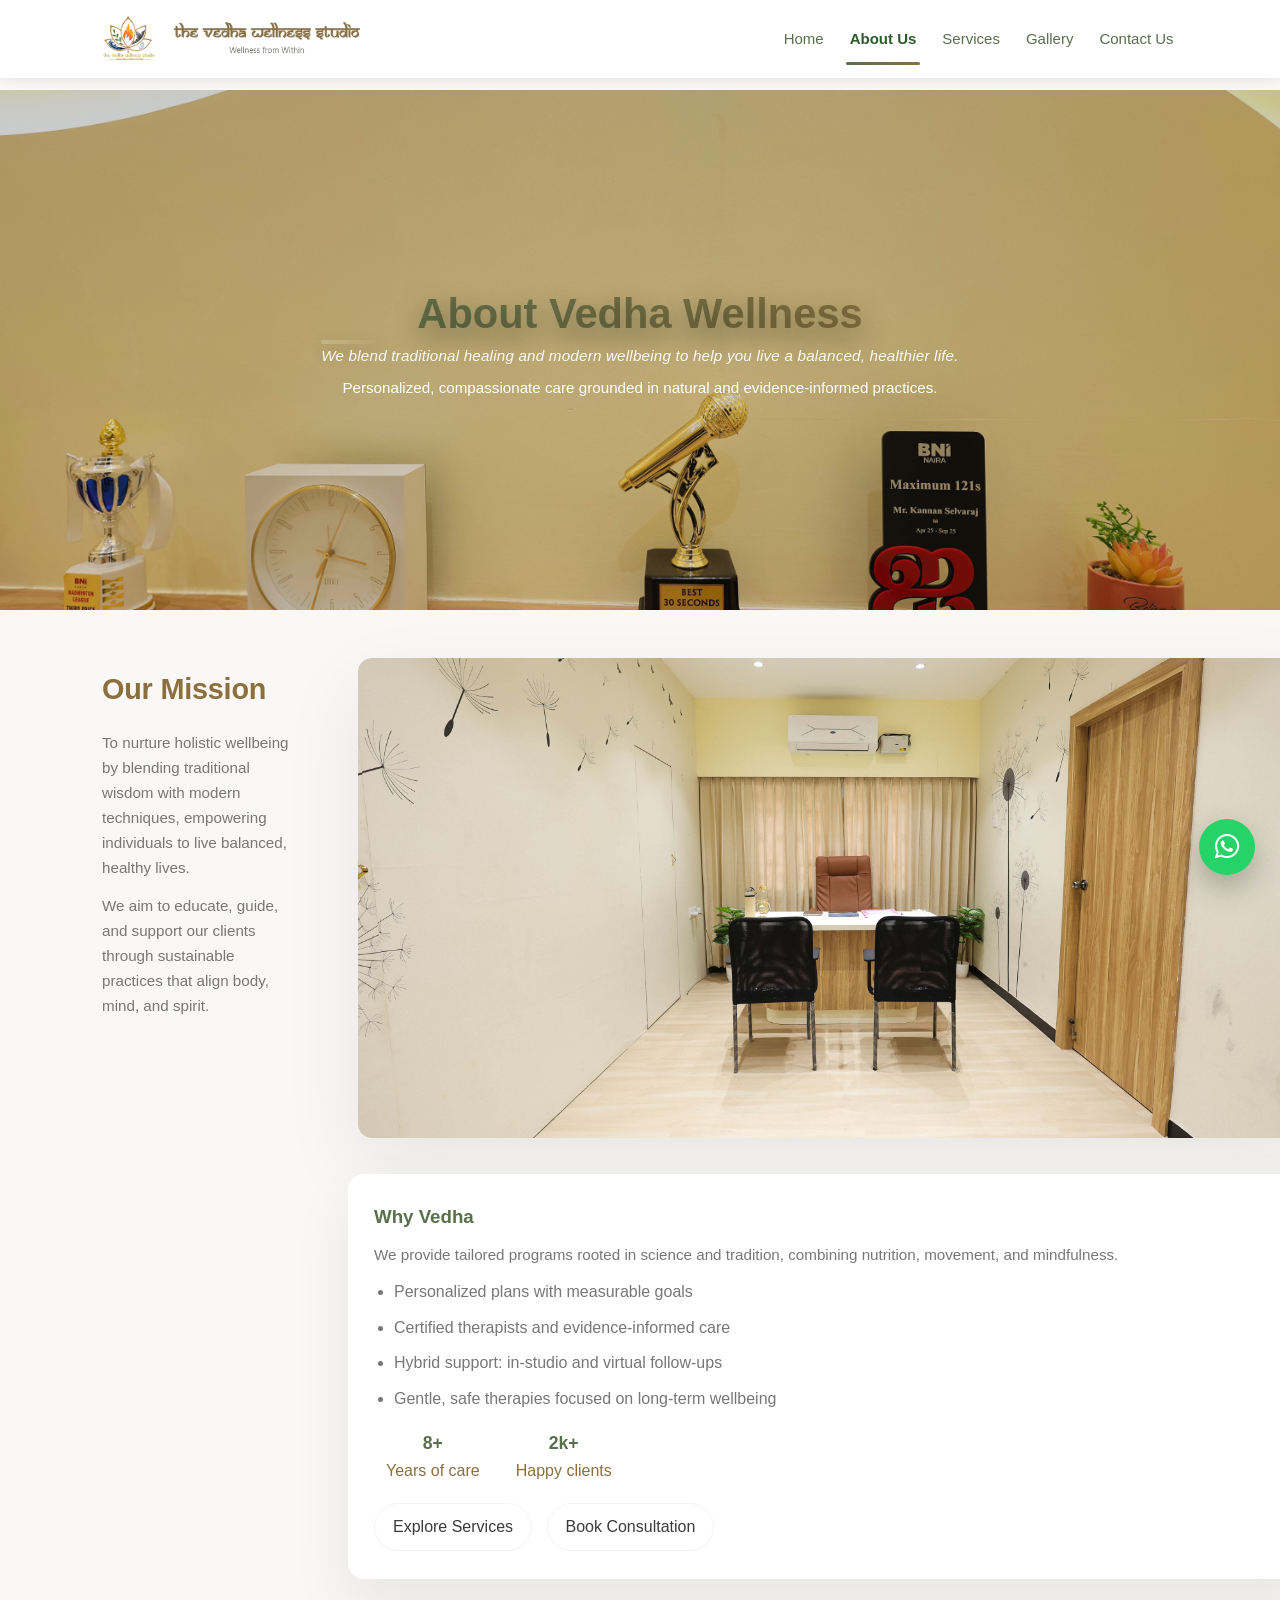
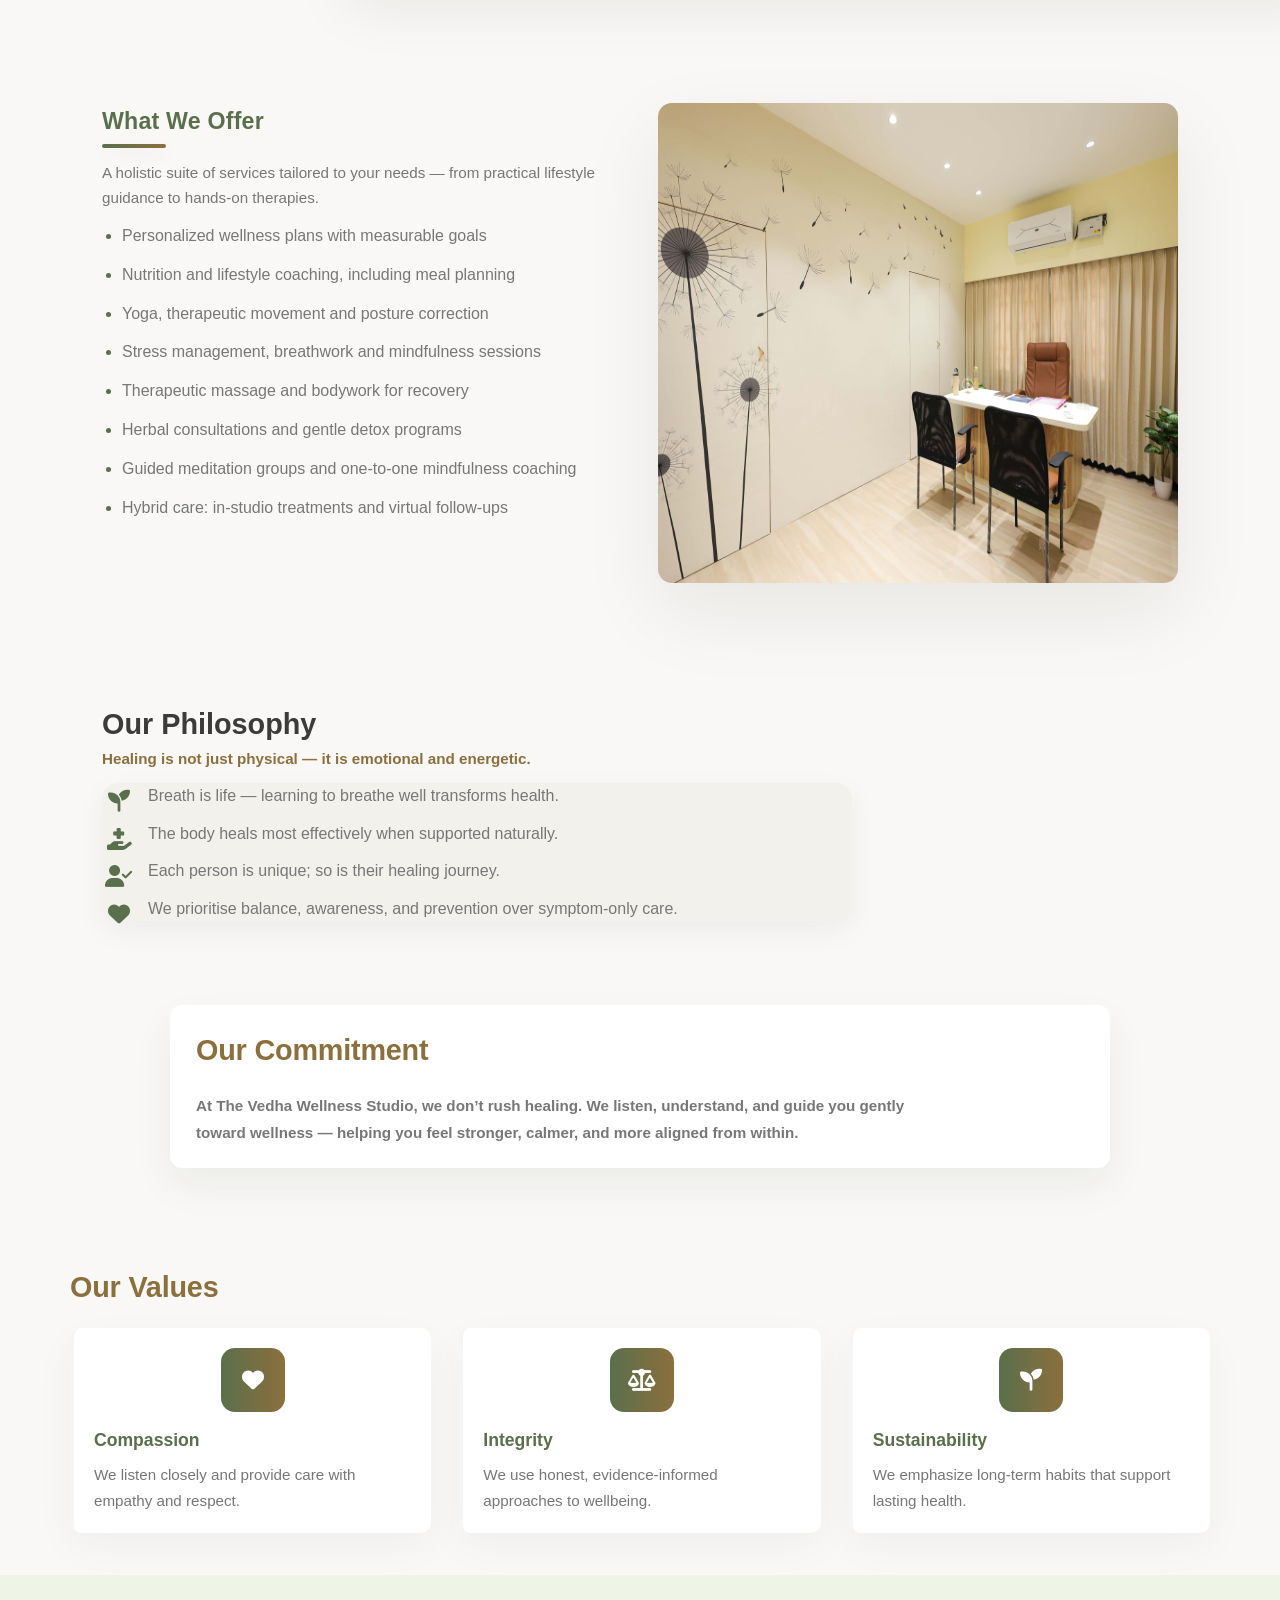
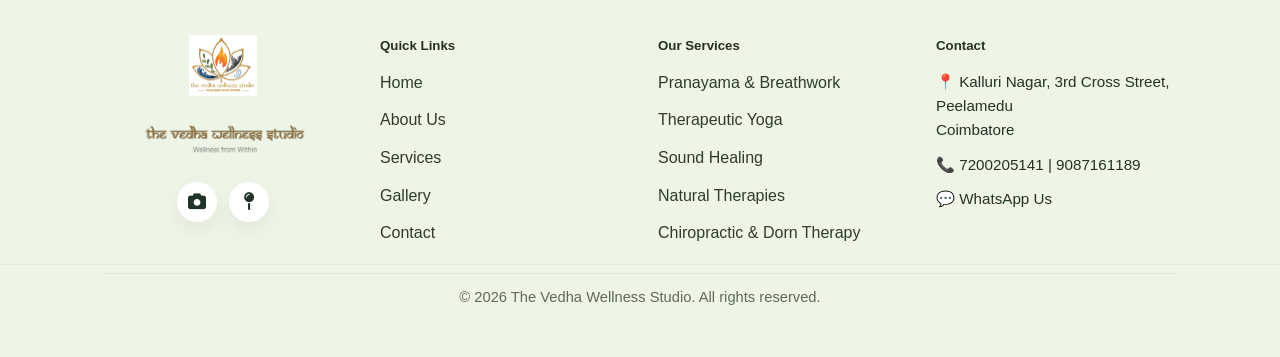
==== commit 75392fa1: "fix: improve address display and contact card padding on mobile" ====
--- a/about.html
+++ b/about.html
@@ -1,232 +1,227 @@
 <!DOCTYPE html>
 <html lang="en">
-
-<head>
-  <meta charset="utf-8" />
-  <meta name="viewport" content="width=device-width, initial-scale=1" />
-  <title>About — Vedha Wellness</title>
-  <link rel="stylesheet" href="css/base.css?v=1.1" />
-  <link rel="stylesheet" href="css/wellness.css?v=1.1" />
-  <link rel="stylesheet" href="css/about.css?v=1.1" />
-  <link rel="stylesheet" href="https://cdnjs.cloudflare.com/ajax/libs/font-awesome/6.5.0/css/all.min.css" />
-</head>
-
-<body>
-  <div id="site-header"></div>
-
-  <main>
-    <section class="hero about-hero">
-      <div class="container">
-        <div class="hero-inner">
-          <div>
-            <h1>About Vedha Wellness</h1>
-            <p class="subtle">We blend traditional healing and modern wellbeing to help you live a balanced, healthier
-              life.</p>
-            <p>Personalized, compassionate care grounded in natural and evidence-informed practices.</p>
-          </div>
+  <head>
+    <meta charset="utf-8" />
+    <meta name="viewport" content="width=device-width, initial-scale=1" />
+    <title>About — Vedha Wellness</title>
+    <link rel="stylesheet" href="css/base.css?v=1.1" />
+    <link rel="stylesheet" href="css/wellness.css?v=1.1" />
+    <link rel="stylesheet" href="css/about.css?v=1.1" />
+    <link rel="stylesheet" href="https://cdnjs.cloudflare.com/ajax/libs/font-awesome/6.5.0/css/all.min.css" />
+  </head>
+
+  <body>
+    <div id="site-header"></div>
+
+    <main>
+      <section class="hero about-hero">
+        <div class="container">
+          <div class="hero-inner">
+            <div>
+              <h1>About Vedha Wellness</h1>
+              <p class="subtle">We blend traditional healing and modern wellbeing to help you live a balanced, healthier life.</p>
+              <p>Personalized, compassionate care grounded in natural and evidence-informed practices.</p>
+            </div>
+          </div>
+        </div>
+      </section>
+      <a href="https://wa.me/917200205141" class="whatsapp-float" target="_blank" aria-label="Chat on WhatsApp"><i class="fa-brands fa-whatsapp"></i></a>
+
+      <section class="content-block">
+        <div class="container split-grid">
+          <div class="split-text">
+            <h2>Our Mission</h2>
+            <p>To nurture holistic wellbeing by blending traditional wisdom with modern techniques, empowering individuals to live balanced, healthy lives.</p>
+            <p class="muted">We aim to educate, guide, and support our clients through sustainable practices that align body, mind, and spirit.</p>
+          </div>
+
+          <div class="split-image">
+            <figure class="about-illustration">
+              <img src="images/VedhaWellness/2.jpg" alt="wellness illustration" />
+            </figure>
+          </div>
+
+          <aside class="panel">
+            <h3>Why Vedha</h3>
+            <p>We provide tailored programs rooted in science and tradition, combining nutrition, movement, and mindfulness.</p>
+
+            <ul class="panel-features">
+              <li>Personalized plans with measurable goals</li>
+              <li>Certified therapists and evidence-informed care</li>
+              <li>Hybrid support: in-studio and virtual follow-ups</li>
+              <li>Gentle, safe therapies focused on long-term wellbeing</li>
+            </ul>
+
+            <div class="panel-stats">
+              <div class="stat">
+                <strong>8+</strong><span>Years of care</span>
+              </div>
+              <div class="stat">
+                <strong>2k+</strong><span>Happy clients</span>
+              </div>
+            </div>
+
+            <div style="margin-top:12px;">
+              <a class="btn" href="service.html">Explore Services</a>
+              <a class="btn" href="contact.html" style="margin-left:10px;">Book Consultation</a>
+            </div>
+          </aside>
+        </div>
+      </section>
+
+      <section class="content-block">
+        <div class="container offers-row">
+          <div class="offers-text">
+            <h3>What We Offer</h3>
+            <p class="muted">A holistic suite of services tailored to your needs — from practical lifestyle guidance to hands-on therapies.</p>
+            <ul class="offers-list">
+              <li>Personalized wellness plans with measurable goals</li>
+              <li>Nutrition and lifestyle coaching, including meal planning</li>
+              <li>Yoga, therapeutic movement and posture correction</li>
+              <li>Stress management, breathwork and mindfulness sessions</li>
+              <li>Therapeutic massage and bodywork for recovery</li>
+              <li>Herbal consultations and gentle detox programs</li>
+              <li>Guided meditation groups and one-to-one mindfulness coaching</li>
+              <li>Hybrid care: in-studio treatments and virtual follow-ups</li>
+            </ul>
+          </div>
+          <div class="offers-image">
+            <img class="offers-illustration" src="images/VedhaWellness/9.jpg" alt="offers illustration" />
+          </div>
+        </div>
+      </section>
+
+      <section class="philosophy" style="margin-top:34px;">
+        <div class="container">
+          <h2>Our Philosophy</h2>
+          <p class="lead">Healing is not just physical — it is emotional and energetic.</p>
+
+          <ul class="philosophy-list">
+            <li>
+              <span class="ph-icon"><i class="fa-solid fa-seedling"></i></span>
+              <span class="ph-text">Breath is life — learning to breathe well transforms health.</span>
+            </li>
+            <li>
+              <span class="ph-icon"><i class="fa-solid fa-hand-holding-medical"></i></span>
+              <span class="ph-text">The body heals most effectively when supported naturally.</span>
+            </li>
+            <li>
+              <span class="ph-icon"><i class="fa-solid fa-user-check"></i></span>
+              <span class="ph-text">Each person is unique; so is their healing journey.</span>
+            </li>
+            <li>
+              <span class="ph-icon"><i class="fa-solid fa-heart"></i></span>
+              <span class="ph-text">We prioritise balance, awareness, and prevention over symptom-only care.</span>
+            </li>
+          </ul>
+        </div>
+      </section>
+
+      <section class="content-block commitment">
+        <div class="container">
+          <div class="commitment-card">
+            <h2>Our Commitment</h2>
+            <p class="lead">At The Vedha Wellness Studio, we don’t rush healing. We listen, understand, and guide you gently toward wellness — helping you feel stronger, calmer, and more aligned from within.</p>
+          </div>
+        </div>
+      </section>
+
+      <section class="container values-block" style="margin-top:36px;">
+        <h2>Our Values</h2>
+        <div class="values-grid">
+          <div class="value-card">
+            <span class="value-icon"><i class="fa-solid fa-heart"></i></span>
+            <h3>Compassion</h3>
+            <p>We listen closely and provide care with empathy and respect.</p>
+          </div>
+          <div class="value-card">
+            <span class="value-icon"><i class="fa-solid fa-scale-balanced"></i></span>
+            <h3>Integrity</h3>
+            <p>We use honest, evidence-informed approaches to wellbeing.</p>
+          </div>
+          <div class="value-card">
+            <span class="value-icon"><i class="fa-solid fa-seedling"></i></span>
+            <h3>Sustainability</h3>
+            <p>We emphasize long-term habits that support lasting health.</p>
+          </div>
+        </div>
+      </section>
+    </main>
+
+    <footer class="site-footer">
+      <div class="container footer-grid">
+        <div class="footer-brand">
+          <img src="images/logo.png" alt="Vedha Wellness logo" class="footer-logo" />
+          <a href="index.html" class="footer-wordmark-link" aria-label="Vedha Wellness"><img src="images/logow.png" alt="The Vedha Wellness Studio" class="footer-wordmark" /></a>
+
+          <div class="footer-icons">
+            <a href="gallery.html" class="icon-circle" aria-label="Gallery"><i class="fa-solid fa-camera" aria-hidden="true"></i></a>
+            <a href="contact.html" class="icon-circle" aria-label="Find us"><i class="fa-solid fa-map-pin" aria-hidden="true"></i></a>
+          </div>
+        </div>
+
+        <div class="footer-links">
+          <h5>Quick Links</h5>
+          <ul>
+            <li>
+              <a href="index.html">Home</a>
+            </li>
+            <li>
+              <a href="about.html">About Us</a>
+            </li>
+            <li>
+              <a href="service.html">Services</a>
+            </li>
+            <li>
+              <a href="gallery.html">Gallery</a>
+            </li>
+            <li>
+              <a href="contact.html">Contact</a>
+            </li>
+          </ul>
+        </div>
+
+        <div class="footer-services">
+          <h5>Our Services</h5>
+          <ul>
+            <li>
+              <a href="service.html">Pranayama & Breathwork</a>
+            </li>
+            <li>
+              <a href="service.html">Therapeutic Yoga</a>
+            </li>
+            <li>
+              <a href="service.html">Sound Healing</a>
+            </li>
+            <li>
+              <a href="service.html">Natural Therapies</a>
+            </li>
+            <li>
+              <a href="service.html">Chiropractic & Dorn Therapy</a>
+            </li>
+          </ul>
+        </div>
+
+        <div class="footer-contact">
+          <h5>Contact</h5>
+          <p>
+            📍 Kalluri Nagar, 3rd Cross Street, Peelamedu<br />Coimbatore
+          </p>
+          <p>📞 7200205141 | 9087161189</p>
+          <p>
+            💬 <a href="https://wa.me/917200205141" target="_blank">WhatsApp Us</a>
+          </p>
         </div>
       </div>
-    </section>
-    <a href="https://wa.me/917200205141" class="whatsapp-float" target="_blank" aria-label="Chat on WhatsApp"><i
-        class="fa-brands fa-whatsapp"></i></a>
-
-    <section class="content-block">
-      <div class="container split-grid">
-        <div class="split-text">
-          <h2>Our Mission</h2>
-          <p>To nurture holistic wellbeing by blending traditional wisdom with modern techniques, empowering individuals
-            to live balanced, healthy lives.</p>
-          <p class="muted">We aim to educate, guide, and support our clients through sustainable practices that align
-            body, mind, and spirit.</p>
-        </div>
-
-        <div class="split-image">
-          <figure class="about-illustration">
-            <img src="images/VedhaWellness/2.jpg" alt="wellness illustration" />
-          </figure>
-        </div>
-
-        <aside class="panel">
-          <h3>Why Vedha</h3>
-          <p>We provide tailored programs rooted in science and tradition, combining nutrition, movement, and
-            mindfulness.</p>
-
-          <ul class="panel-features">
-            <li>Personalized plans with measurable goals</li>
-            <li>Certified therapists and evidence-informed care</li>
-            <li>Hybrid support: in-studio and virtual follow-ups</li>
-            <li>Gentle, safe therapies focused on long-term wellbeing</li>
-          </ul>
-
-          <div class="panel-stats">
-            <div class="stat">
-              <strong>8+</strong><span>Years of care</span>
-            </div>
-            <div class="stat">
-              <strong>2k+</strong><span>Happy clients</span>
-            </div>
-          </div>
-
-          <div style="margin-top:12px;">
-            <a class="btn" href="service.html">Explore Services</a>
-            <a class="btn" href="contact.html" style="margin-left:10px;">Book Consultation</a>
-          </div>
-        </aside>
+
+      <div class="footer-bottom">
+        <div class="container">
+          <hr />
+          <p class="copyright">© 2026 The Vedha Wellness Studio. All rights reserved.</p>
+        </div>
       </div>
-    </section>
-
-    <section class="content-block">
-      <div class="container offers-row">
-        <div class="offers-text">
-          <h3>What We Offer</h3>
-          <p class="muted">A holistic suite of services tailored to your needs — from practical lifestyle guidance to
-            hands-on therapies.</p>
-          <ul class="offers-list">
-            <li>Personalized wellness plans with measurable goals</li>
-            <li>Nutrition and lifestyle coaching, including meal planning</li>
-            <li>Yoga, therapeutic movement and posture correction</li>
-            <li>Stress management, breathwork and mindfulness sessions</li>
-            <li>Therapeutic massage and bodywork for recovery</li>
-            <li>Herbal consultations and gentle detox programs</li>
-            <li>Guided meditation groups and one-to-one mindfulness coaching</li>
-            <li>Hybrid care: in-studio treatments and virtual follow-ups</li>
-          </ul>
-        </div>
-        <div class="offers-image">
-          <img class="offers-illustration" src="images/VedhaWellness/9.jpg" alt="offers illustration" />
-        </div>
-      </div>
-    </section>
-
-    <section class="philosophy" style="margin-top:34px;">
-      <div class="container">
-        <h2>Our Philosophy</h2>
-        <p class="lead">Healing is not just physical — it is emotional and energetic.</p>
-
-        <ul class="philosophy-list">
-          <li>
-            <span class="ph-icon"><i class="fa-solid fa-seedling"></i></span>
-            <span class="ph-text">Breath is life — learning to breathe well transforms health.</span>
-          </li>
-          <li>
-            <span class="ph-icon"><i class="fa-solid fa-hand-holding-medical"></i></span>
-            <span class="ph-text">The body heals most effectively when supported naturally.</span>
-          </li>
-          <li>
-            <span class="ph-icon"><i class="fa-solid fa-user-check"></i></span>
-            <span class="ph-text">Each person is unique; so is their healing journey.</span>
-          </li>
-          <li>
-            <span class="ph-icon"><i class="fa-solid fa-heart"></i></span>
-            <span class="ph-text">We prioritise balance, awareness, and prevention over symptom-only care.</span>
-          </li>
-        </ul>
-      </div>
-    </section>
-
-    <section class="content-block commitment">
-      <div class="container">
-        <div class="commitment-card">
-          <h2>Our Commitment</h2>
-          <p class="lead">At The Vedha Wellness Studio, we don’t rush healing. We listen, understand, and guide you
-            gently toward wellness — helping you feel stronger, calmer, and more aligned from within.</p>
-        </div>
-      </div>
-    </section>
-
-    <section class="container values-block" style="margin-top:36px;">
-      <h2>Our Values</h2>
-      <div class="values-grid">
-        <div class="value-card">
-          <span class="value-icon"><i class="fa-solid fa-heart"></i></span>
-          <h3>Compassion</h3>
-          <p>We listen closely and provide care with empathy and respect.</p>
-        </div>
-        <div class="value-card">
-          <span class="value-icon"><i class="fa-solid fa-scale-balanced"></i></span>
-          <h3>Integrity</h3>
-          <p>We use honest, evidence-informed approaches to wellbeing.</p>
-        </div>
-        <div class="value-card">
-          <span class="value-icon"><i class="fa-solid fa-seedling"></i></span>
-          <h3>Sustainability</h3>
-          <p>We emphasize long-term habits that support lasting health.</p>
-        </div>
-      </div>
-    </section>
-  </main>
-
-  <footer class="site-footer">
-    <div class="container footer-grid">
-      <div class="footer-brand">
-        <img src="images/logo.png" alt="Vedha Wellness logo" class="footer-logo" />
-        <a href="index.html" class="footer-wordmark-link" aria-label="Vedha Wellness">
-          <img src="images/logow.png" alt="The Vedha Wellness Studio" class="footer-wordmark" />
-        </a>
-
-        <div class="footer-icons">
-          <a href="gallery.html" class="icon-circle" aria-label="Gallery">
-            <i class="fa-solid fa-camera" aria-hidden="true"></i>
-          </a>
-          <a href="contact.html" class="icon-circle" aria-label="Find us">
-            <i class="fa-solid fa-map-pin" aria-hidden="true"></i>
-          </a>
-        </div>
-      </div>
-
-      <div class="footer-links">
-        <h5>Quick Links</h5>
-        <ul>
-          <li>
-            <a href="index.html">Home</a>
-          </li>
-          <li>
-            <a href="about.html">About Us</a>
-          </li>
-          <li>
-            <a href="service.html">Services</a>
-          </li>
-          <li>
-            <a href="gallery.html">Gallery</a>
-          </li>
-          <li>
-            <a href="contact.html">Contact</a>
-          </li>
-        </ul>
-      </div>
-
-      <div class="footer-services">
-        <h5>Our Services</h5>
-        <ul>
-          <li><a href="service.html">Pranayama & Breathwork</a></li>
-          <li><a href="service.html">Therapeutic Yoga</a></li>
-          <li><a href="service.html">Sound Healing</a></li>
-          <li><a href="service.html">Natural Therapies</a></li>
-          <li><a href="service.html">Chiropractic & Dorn Therapy</a></li>
-        </ul>
-      </div>
-
-      <div class="footer-contact">
-        <h5>Contact</h5>
-        <p>
-          📍 Kalluri Nagar, 3rd Cross Street,<br />Peelamedu, Coimbatore
-        </p>
-        <p>📞 7200205141 | 9087161189</p>
-        <p>
-          💬 <a href="https://wa.me/917200205141" target="_blank">WhatsApp Us</a>
-        </p>
-      </div>
-    </div>
-
-    <div class="footer-bottom">
-      <div class="container">
-        <hr />
-        <p class="copyright">© 2026 The Vedha Wellness Studio. All rights reserved.</p>
-      </div>
-    </div>
-  </footer>
-
-  <script src="js/wellness.js"></script>
-</body>
-
-</html>+    </footer>
+
+    <script src="js/wellness.js"></script>
+  </body>
+</html>
--- a/css/wellness.css
+++ b/css/wellness.css
@@ -730,6 +730,15 @@
 @media (max-width: 768px) {
     .contact-wrapper {
         grid-template-columns: 1fr;
+    }
+
+    .contact-info,
+    .contact-form {
+        padding: 24px 18px;
+    }
+
+    .contact-info p {
+        font-size: 14.5px;
     }
 }
 
@@ -907,7 +916,7 @@
         transform: translateY(0);
     }
 
-    /* Decorative underline for section headings */
+    /* Decorative underline for section headings — hover only on mobile */
     section h3::after,
     section h2::after {
         content: "";
@@ -915,15 +924,15 @@
         width: 56px;
         height: 4px;
         border-radius: 4px;
-        margin-top: 10px;
+        margin: 10px auto 0;
         background: linear-gradient(90deg, var(--accent), var(--accent-2));
-        transform-origin: left center;
+        transform-origin: center center;
         transform: scaleX(0);
         transition: transform 560ms cubic-bezier(.2, .9, .2, 1);
     }
 
-    section.in-view h3::after,
-    section.in-view h2::after {
+    section h3:hover::after,
+    section h2:hover::after {
         transform: scaleX(1);
     }
 
@@ -1306,7 +1315,7 @@
 @media (max-width: 480px) {
     .nav-wordmark {
         display: inline-block;
-        height: 28px;
+        height: 34px;
     }
 }
 
@@ -1379,7 +1388,8 @@
 }
 
 .nav-wordmark {
-    display: none;
+    display: inline-block;
+    height: 34px;
 }
 
 /* Footer: stack columns on small screens */
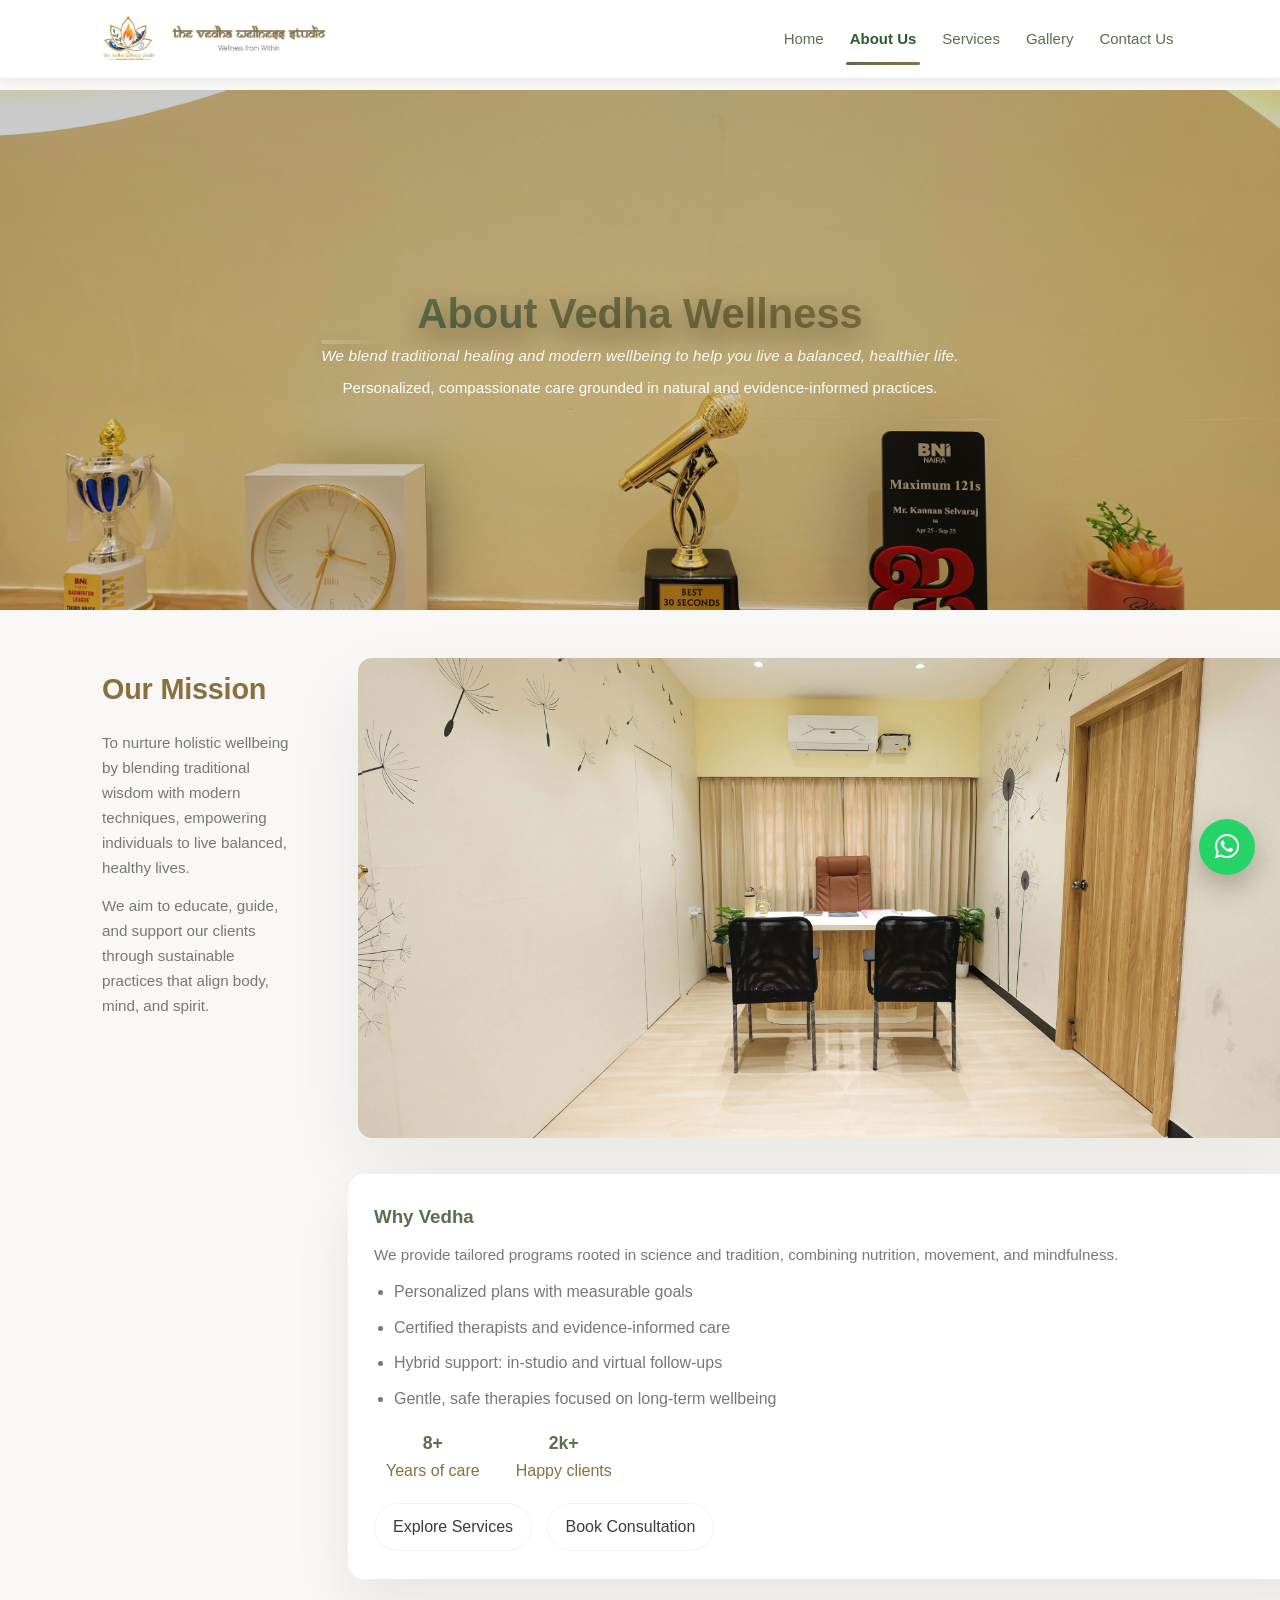
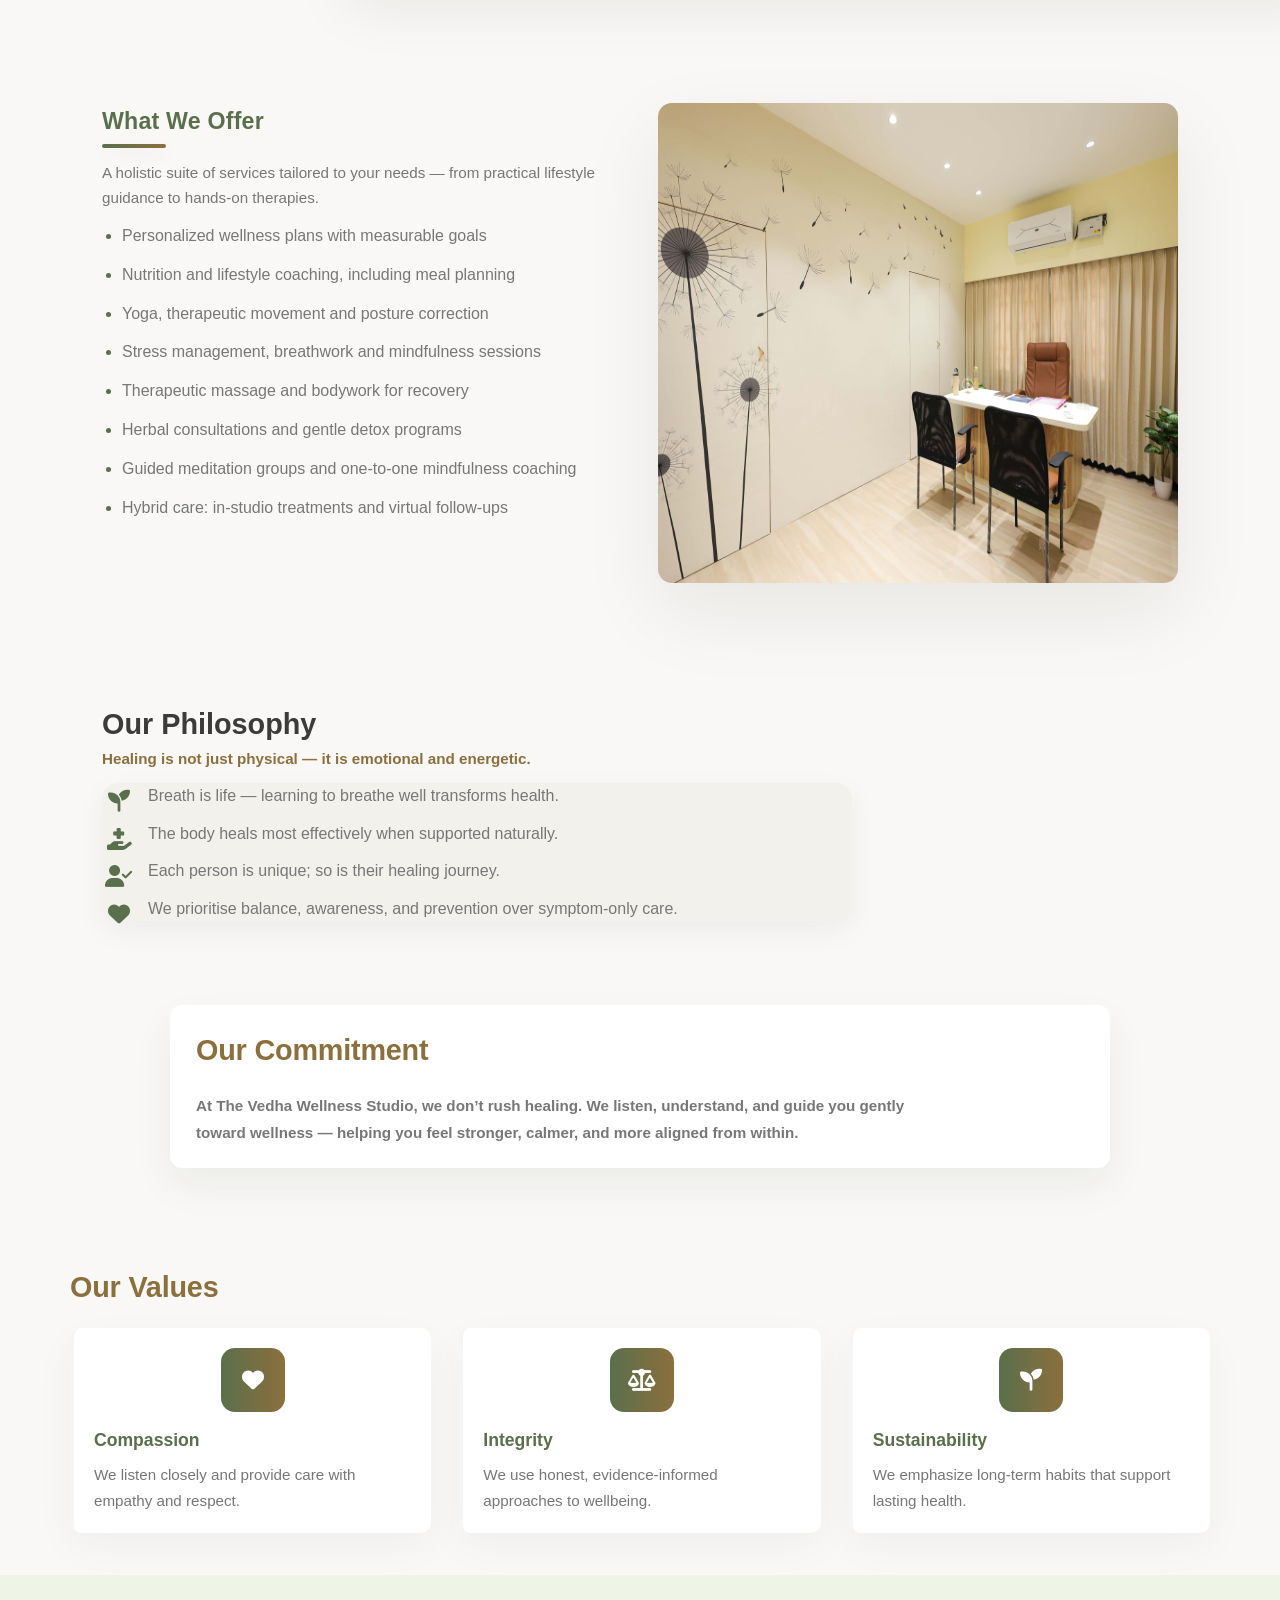
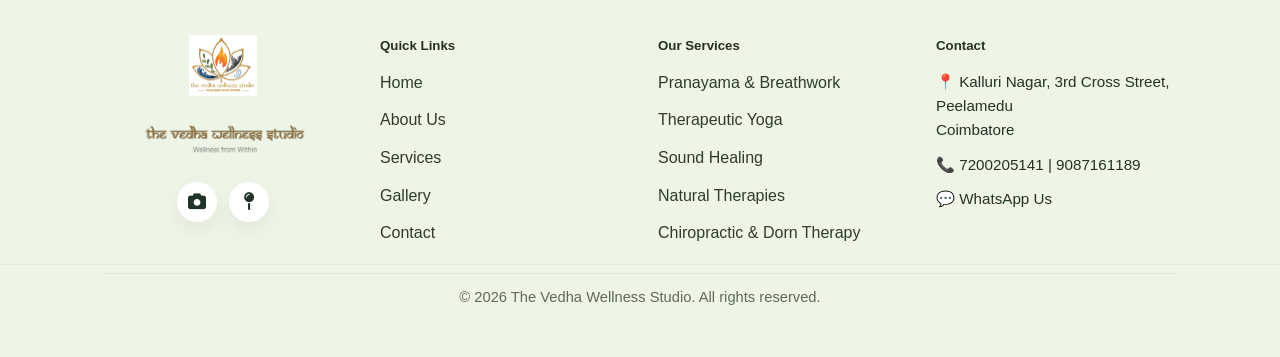
==== commit 28794d51: "Fix iOS wordmark visibility, add safe area support, justify values on mobile" ====
--- a/about.html
+++ b/about.html
@@ -1,227 +1,239 @@
 <!DOCTYPE html>
 <html lang="en">
-  <head>
-    <meta charset="utf-8" />
-    <meta name="viewport" content="width=device-width, initial-scale=1" />
-    <title>About — Vedha Wellness</title>
-    <link rel="stylesheet" href="css/base.css?v=1.1" />
-    <link rel="stylesheet" href="css/wellness.css?v=1.1" />
-    <link rel="stylesheet" href="css/about.css?v=1.1" />
-    <link rel="stylesheet" href="https://cdnjs.cloudflare.com/ajax/libs/font-awesome/6.5.0/css/all.min.css" />
-  </head>
-
-  <body>
-    <div id="site-header"></div>
-
-    <main>
-      <section class="hero about-hero">
-        <div class="container">
-          <div class="hero-inner">
-            <div>
-              <h1>About Vedha Wellness</h1>
-              <p class="subtle">We blend traditional healing and modern wellbeing to help you live a balanced, healthier life.</p>
-              <p>Personalized, compassionate care grounded in natural and evidence-informed practices.</p>
+
+<head>
+  <meta charset="utf-8" />
+  <meta name="viewport" content="width=device-width, initial-scale=1, viewport-fit=cover" />
+  <title>About — Vedha Wellness</title>
+  <link rel="stylesheet" href="css/base.css?v=1.1" />
+  <link rel="stylesheet" href="css/wellness.css?v=1.1" />
+  <link rel="stylesheet" href="css/about.css?v=1.1" />
+  <link rel="stylesheet" href="https://cdnjs.cloudflare.com/ajax/libs/font-awesome/6.5.0/css/all.min.css" />
+</head>
+
+<body>
+  <div id="site-header"></div>
+
+  <main>
+    <section class="hero about-hero">
+      <div class="container">
+        <div class="hero-inner">
+          <div>
+            <h1>About Vedha Wellness</h1>
+            <p class="subtle">We blend traditional healing and modern wellbeing to help you live a balanced, healthier
+              life.</p>
+            <p>Personalized, compassionate care grounded in natural and evidence-informed practices.</p>
+          </div>
+        </div>
+      </div>
+    </section>
+    <a href="https://wa.me/917200205141" class="whatsapp-float" target="_blank" aria-label="Chat on WhatsApp"><i
+        class="fa-brands fa-whatsapp"></i></a>
+
+    <section class="content-block">
+      <div class="container split-grid">
+        <div class="split-text">
+          <h2>Our Mission</h2>
+          <p>To nurture holistic wellbeing by blending traditional wisdom with modern techniques, empowering individuals
+            to live balanced, healthy lives.</p>
+          <p class="muted">We aim to educate, guide, and support our clients through sustainable practices that align
+            body, mind, and spirit.</p>
+        </div>
+
+        <div class="split-image">
+          <figure class="about-illustration">
+            <img src="images/VedhaWellness/2.jpg" alt="wellness illustration" />
+          </figure>
+        </div>
+
+        <aside class="panel">
+          <h3>Why Vedha</h3>
+          <p>We provide tailored programs rooted in science and tradition, combining nutrition, movement, and
+            mindfulness.</p>
+
+          <ul class="panel-features">
+            <li>Personalized plans with measurable goals</li>
+            <li>Certified therapists and evidence-informed care</li>
+            <li>Hybrid support: in-studio and virtual follow-ups</li>
+            <li>Gentle, safe therapies focused on long-term wellbeing</li>
+          </ul>
+
+          <div class="panel-stats">
+            <div class="stat">
+              <strong>8+</strong><span>Years of care</span>
+            </div>
+            <div class="stat">
+              <strong>2k+</strong><span>Happy clients</span>
             </div>
           </div>
-        </div>
-      </section>
-      <a href="https://wa.me/917200205141" class="whatsapp-float" target="_blank" aria-label="Chat on WhatsApp"><i class="fa-brands fa-whatsapp"></i></a>
-
-      <section class="content-block">
-        <div class="container split-grid">
-          <div class="split-text">
-            <h2>Our Mission</h2>
-            <p>To nurture holistic wellbeing by blending traditional wisdom with modern techniques, empowering individuals to live balanced, healthy lives.</p>
-            <p class="muted">We aim to educate, guide, and support our clients through sustainable practices that align body, mind, and spirit.</p>
+
+          <div style="margin-top:12px;">
+            <a class="btn" href="service.html">Explore Services</a>
+            <a class="btn" href="contact.html" style="margin-left:10px;">Book Consultation</a>
           </div>
-
-          <div class="split-image">
-            <figure class="about-illustration">
-              <img src="images/VedhaWellness/2.jpg" alt="wellness illustration" />
-            </figure>
-          </div>
-
-          <aside class="panel">
-            <h3>Why Vedha</h3>
-            <p>We provide tailored programs rooted in science and tradition, combining nutrition, movement, and mindfulness.</p>
-
-            <ul class="panel-features">
-              <li>Personalized plans with measurable goals</li>
-              <li>Certified therapists and evidence-informed care</li>
-              <li>Hybrid support: in-studio and virtual follow-ups</li>
-              <li>Gentle, safe therapies focused on long-term wellbeing</li>
-            </ul>
-
-            <div class="panel-stats">
-              <div class="stat">
-                <strong>8+</strong><span>Years of care</span>
-              </div>
-              <div class="stat">
-                <strong>2k+</strong><span>Happy clients</span>
-              </div>
-            </div>
-
-            <div style="margin-top:12px;">
-              <a class="btn" href="service.html">Explore Services</a>
-              <a class="btn" href="contact.html" style="margin-left:10px;">Book Consultation</a>
-            </div>
-          </aside>
-        </div>
-      </section>
-
-      <section class="content-block">
-        <div class="container offers-row">
-          <div class="offers-text">
-            <h3>What We Offer</h3>
-            <p class="muted">A holistic suite of services tailored to your needs — from practical lifestyle guidance to hands-on therapies.</p>
-            <ul class="offers-list">
-              <li>Personalized wellness plans with measurable goals</li>
-              <li>Nutrition and lifestyle coaching, including meal planning</li>
-              <li>Yoga, therapeutic movement and posture correction</li>
-              <li>Stress management, breathwork and mindfulness sessions</li>
-              <li>Therapeutic massage and bodywork for recovery</li>
-              <li>Herbal consultations and gentle detox programs</li>
-              <li>Guided meditation groups and one-to-one mindfulness coaching</li>
-              <li>Hybrid care: in-studio treatments and virtual follow-ups</li>
-            </ul>
-          </div>
-          <div class="offers-image">
-            <img class="offers-illustration" src="images/VedhaWellness/9.jpg" alt="offers illustration" />
-          </div>
-        </div>
-      </section>
-
-      <section class="philosophy" style="margin-top:34px;">
-        <div class="container">
-          <h2>Our Philosophy</h2>
-          <p class="lead">Healing is not just physical — it is emotional and energetic.</p>
-
-          <ul class="philosophy-list">
-            <li>
-              <span class="ph-icon"><i class="fa-solid fa-seedling"></i></span>
-              <span class="ph-text">Breath is life — learning to breathe well transforms health.</span>
-            </li>
-            <li>
-              <span class="ph-icon"><i class="fa-solid fa-hand-holding-medical"></i></span>
-              <span class="ph-text">The body heals most effectively when supported naturally.</span>
-            </li>
-            <li>
-              <span class="ph-icon"><i class="fa-solid fa-user-check"></i></span>
-              <span class="ph-text">Each person is unique; so is their healing journey.</span>
-            </li>
-            <li>
-              <span class="ph-icon"><i class="fa-solid fa-heart"></i></span>
-              <span class="ph-text">We prioritise balance, awareness, and prevention over symptom-only care.</span>
-            </li>
+        </aside>
+      </div>
+    </section>
+
+    <section class="content-block">
+      <div class="container offers-row">
+        <div class="offers-text">
+          <h3>What We Offer</h3>
+          <p class="muted">A holistic suite of services tailored to your needs — from practical lifestyle guidance to
+            hands-on therapies.</p>
+          <ul class="offers-list">
+            <li>Personalized wellness plans with measurable goals</li>
+            <li>Nutrition and lifestyle coaching, including meal planning</li>
+            <li>Yoga, therapeutic movement and posture correction</li>
+            <li>Stress management, breathwork and mindfulness sessions</li>
+            <li>Therapeutic massage and bodywork for recovery</li>
+            <li>Herbal consultations and gentle detox programs</li>
+            <li>Guided meditation groups and one-to-one mindfulness coaching</li>
+            <li>Hybrid care: in-studio treatments and virtual follow-ups</li>
           </ul>
         </div>
-      </section>
-
-      <section class="content-block commitment">
-        <div class="container">
-          <div class="commitment-card">
-            <h2>Our Commitment</h2>
-            <p class="lead">At The Vedha Wellness Studio, we don’t rush healing. We listen, understand, and guide you gently toward wellness — helping you feel stronger, calmer, and more aligned from within.</p>
-          </div>
-        </div>
-      </section>
-
-      <section class="container values-block" style="margin-top:36px;">
-        <h2>Our Values</h2>
-        <div class="values-grid">
-          <div class="value-card">
-            <span class="value-icon"><i class="fa-solid fa-heart"></i></span>
-            <h3>Compassion</h3>
-            <p>We listen closely and provide care with empathy and respect.</p>
-          </div>
-          <div class="value-card">
-            <span class="value-icon"><i class="fa-solid fa-scale-balanced"></i></span>
-            <h3>Integrity</h3>
-            <p>We use honest, evidence-informed approaches to wellbeing.</p>
-          </div>
-          <div class="value-card">
-            <span class="value-icon"><i class="fa-solid fa-seedling"></i></span>
-            <h3>Sustainability</h3>
-            <p>We emphasize long-term habits that support lasting health.</p>
-          </div>
-        </div>
-      </section>
-    </main>
-
-    <footer class="site-footer">
-      <div class="container footer-grid">
-        <div class="footer-brand">
-          <img src="images/logo.png" alt="Vedha Wellness logo" class="footer-logo" />
-          <a href="index.html" class="footer-wordmark-link" aria-label="Vedha Wellness"><img src="images/logow.png" alt="The Vedha Wellness Studio" class="footer-wordmark" /></a>
-
-          <div class="footer-icons">
-            <a href="gallery.html" class="icon-circle" aria-label="Gallery"><i class="fa-solid fa-camera" aria-hidden="true"></i></a>
-            <a href="contact.html" class="icon-circle" aria-label="Find us"><i class="fa-solid fa-map-pin" aria-hidden="true"></i></a>
-          </div>
-        </div>
-
-        <div class="footer-links">
-          <h5>Quick Links</h5>
-          <ul>
-            <li>
-              <a href="index.html">Home</a>
-            </li>
-            <li>
-              <a href="about.html">About Us</a>
-            </li>
-            <li>
-              <a href="service.html">Services</a>
-            </li>
-            <li>
-              <a href="gallery.html">Gallery</a>
-            </li>
-            <li>
-              <a href="contact.html">Contact</a>
-            </li>
-          </ul>
-        </div>
-
-        <div class="footer-services">
-          <h5>Our Services</h5>
-          <ul>
-            <li>
-              <a href="service.html">Pranayama & Breathwork</a>
-            </li>
-            <li>
-              <a href="service.html">Therapeutic Yoga</a>
-            </li>
-            <li>
-              <a href="service.html">Sound Healing</a>
-            </li>
-            <li>
-              <a href="service.html">Natural Therapies</a>
-            </li>
-            <li>
-              <a href="service.html">Chiropractic & Dorn Therapy</a>
-            </li>
-          </ul>
-        </div>
-
-        <div class="footer-contact">
-          <h5>Contact</h5>
-          <p>
-            📍 Kalluri Nagar, 3rd Cross Street, Peelamedu<br />Coimbatore
-          </p>
-          <p>📞 7200205141 | 9087161189</p>
-          <p>
-            💬 <a href="https://wa.me/917200205141" target="_blank">WhatsApp Us</a>
-          </p>
-        </div>
-      </div>
-
-      <div class="footer-bottom">
-        <div class="container">
-          <hr />
-          <p class="copyright">© 2026 The Vedha Wellness Studio. All rights reserved.</p>
-        </div>
-      </div>
-    </footer>
-
-    <script src="js/wellness.js"></script>
-  </body>
-</html>
+        <div class="offers-image">
+          <img class="offers-illustration" src="images/VedhaWellness/9.jpg" alt="offers illustration" />
+        </div>
+      </div>
+    </section>
+
+    <section class="philosophy" style="margin-top:34px;">
+      <div class="container">
+        <h2>Our Philosophy</h2>
+        <p class="lead">Healing is not just physical — it is emotional and energetic.</p>
+
+        <ul class="philosophy-list">
+          <li>
+            <span class="ph-icon"><i class="fa-solid fa-seedling"></i></span>
+            <span class="ph-text">Breath is life — learning to breathe well transforms health.</span>
+          </li>
+          <li>
+            <span class="ph-icon"><i class="fa-solid fa-hand-holding-medical"></i></span>
+            <span class="ph-text">The body heals most effectively when supported naturally.</span>
+          </li>
+          <li>
+            <span class="ph-icon"><i class="fa-solid fa-user-check"></i></span>
+            <span class="ph-text">Each person is unique; so is their healing journey.</span>
+          </li>
+          <li>
+            <span class="ph-icon"><i class="fa-solid fa-heart"></i></span>
+            <span class="ph-text">We prioritise balance, awareness, and prevention over symptom-only care.</span>
+          </li>
+        </ul>
+      </div>
+    </section>
+
+    <section class="content-block commitment">
+      <div class="container">
+        <div class="commitment-card">
+          <h2>Our Commitment</h2>
+          <p class="lead">At The Vedha Wellness Studio, we don’t rush healing. We listen, understand, and guide you
+            gently toward wellness — helping you feel stronger, calmer, and more aligned from within.</p>
+        </div>
+      </div>
+    </section>
+
+    <section class="container values-block" style="margin-top:36px;">
+      <h2>Our Values</h2>
+      <div class="values-grid">
+        <div class="value-card">
+          <span class="value-icon"><i class="fa-solid fa-heart"></i></span>
+          <h3>Compassion</h3>
+          <p>We listen closely and provide care with empathy and respect.</p>
+        </div>
+        <div class="value-card">
+          <span class="value-icon"><i class="fa-solid fa-scale-balanced"></i></span>
+          <h3>Integrity</h3>
+          <p>We use honest, evidence-informed approaches to wellbeing.</p>
+        </div>
+        <div class="value-card">
+          <span class="value-icon"><i class="fa-solid fa-seedling"></i></span>
+          <h3>Sustainability</h3>
+          <p>We emphasize long-term habits that support lasting health.</p>
+        </div>
+      </div>
+    </section>
+  </main>
+
+  <footer class="site-footer">
+    <div class="container footer-grid">
+      <div class="footer-brand">
+        <img src="images/logo.png" alt="Vedha Wellness logo" class="footer-logo" />
+        <a href="index.html" class="footer-wordmark-link" aria-label="Vedha Wellness"><img src="images/logow.png"
+            alt="The Vedha Wellness Studio" class="footer-wordmark" /></a>
+
+        <div class="footer-icons">
+          <a href="gallery.html" class="icon-circle" aria-label="Gallery"><i class="fa-solid fa-camera"
+              aria-hidden="true"></i></a>
+          <a href="contact.html" class="icon-circle" aria-label="Find us"><i class="fa-solid fa-map-pin"
+              aria-hidden="true"></i></a>
+        </div>
+      </div>
+
+      <div class="footer-links">
+        <h5>Quick Links</h5>
+        <ul>
+          <li>
+            <a href="index.html">Home</a>
+          </li>
+          <li>
+            <a href="about.html">About Us</a>
+          </li>
+          <li>
+            <a href="service.html">Services</a>
+          </li>
+          <li>
+            <a href="gallery.html">Gallery</a>
+          </li>
+          <li>
+            <a href="contact.html">Contact</a>
+          </li>
+        </ul>
+      </div>
+
+      <div class="footer-services">
+        <h5>Our Services</h5>
+        <ul>
+          <li>
+            <a href="service.html">Pranayama & Breathwork</a>
+          </li>
+          <li>
+            <a href="service.html">Therapeutic Yoga</a>
+          </li>
+          <li>
+            <a href="service.html">Sound Healing</a>
+          </li>
+          <li>
+            <a href="service.html">Natural Therapies</a>
+          </li>
+          <li>
+            <a href="service.html">Chiropractic & Dorn Therapy</a>
+          </li>
+        </ul>
+      </div>
+
+      <div class="footer-contact">
+        <h5>Contact</h5>
+        <p>
+          📍 Kalluri Nagar, 3rd Cross Street, Peelamedu<br />Coimbatore
+        </p>
+        <p>📞 7200205141 | 9087161189</p>
+        <p>
+          💬 <a href="https://wa.me/917200205141" target="_blank">WhatsApp Us</a>
+        </p>
+      </div>
+    </div>
+
+    <div class="footer-bottom">
+      <div class="container">
+        <hr />
+        <p class="copyright">© 2026 The Vedha Wellness Studio. All rights reserved.</p>
+      </div>
+    </div>
+  </footer>
+
+  <script src="js/wellness.js"></script>
+</body>
+
+</html>
--- a/css/base.css
+++ b/css/base.css
@@ -215,11 +215,13 @@
     background: white;
     z-index: 1000;
     box-shadow: 0 2px 12px rgba(0, 0, 0, 0.08);
-}
-
-/* Add top padding so content isn’t hidden under navbar */
+    padding-top: env(safe-area-inset-top, 0px);
+}
+
+/* Add top padding so content isn't hidden under navbar */
 body {
     padding-top: 90px;
+    padding-top: calc(90px + env(safe-area-inset-top, 0px));
     /* adjust if navbar height changes */
 }
 
@@ -233,12 +235,14 @@
 @media (max-width: 768px) {
     body {
         padding-top: 64px;
+        padding-top: calc(64px + env(safe-area-inset-top, 0px));
     }
 }
 
 @media (max-width: 480px) {
     body {
         padding-top: 56px;
+        padding-top: calc(56px + env(safe-area-inset-top, 0px));
     }
 }
 
--- a/css/wellness.css
+++ b/css/wellness.css
@@ -1390,6 +1390,10 @@
 .nav-wordmark {
     display: inline-block;
     height: 34px;
+    width: auto;
+    max-width: 160px;
+    object-fit: contain;
+    -webkit-backface-visibility: hidden;
 }
 
 /* Footer: stack columns on small screens */
--- a/css/about.css
+++ b/css/about.css
@@ -715,6 +715,18 @@
     .values-grid {
         grid-template-columns: 1fr;
     }
+
+    .values-block {
+        text-align: center;
+    }
+
+    .value-card {
+        text-align: center;
+    }
+
+    .value-card p {
+        text-align: justify;
+    }
 }
 
 .cta {
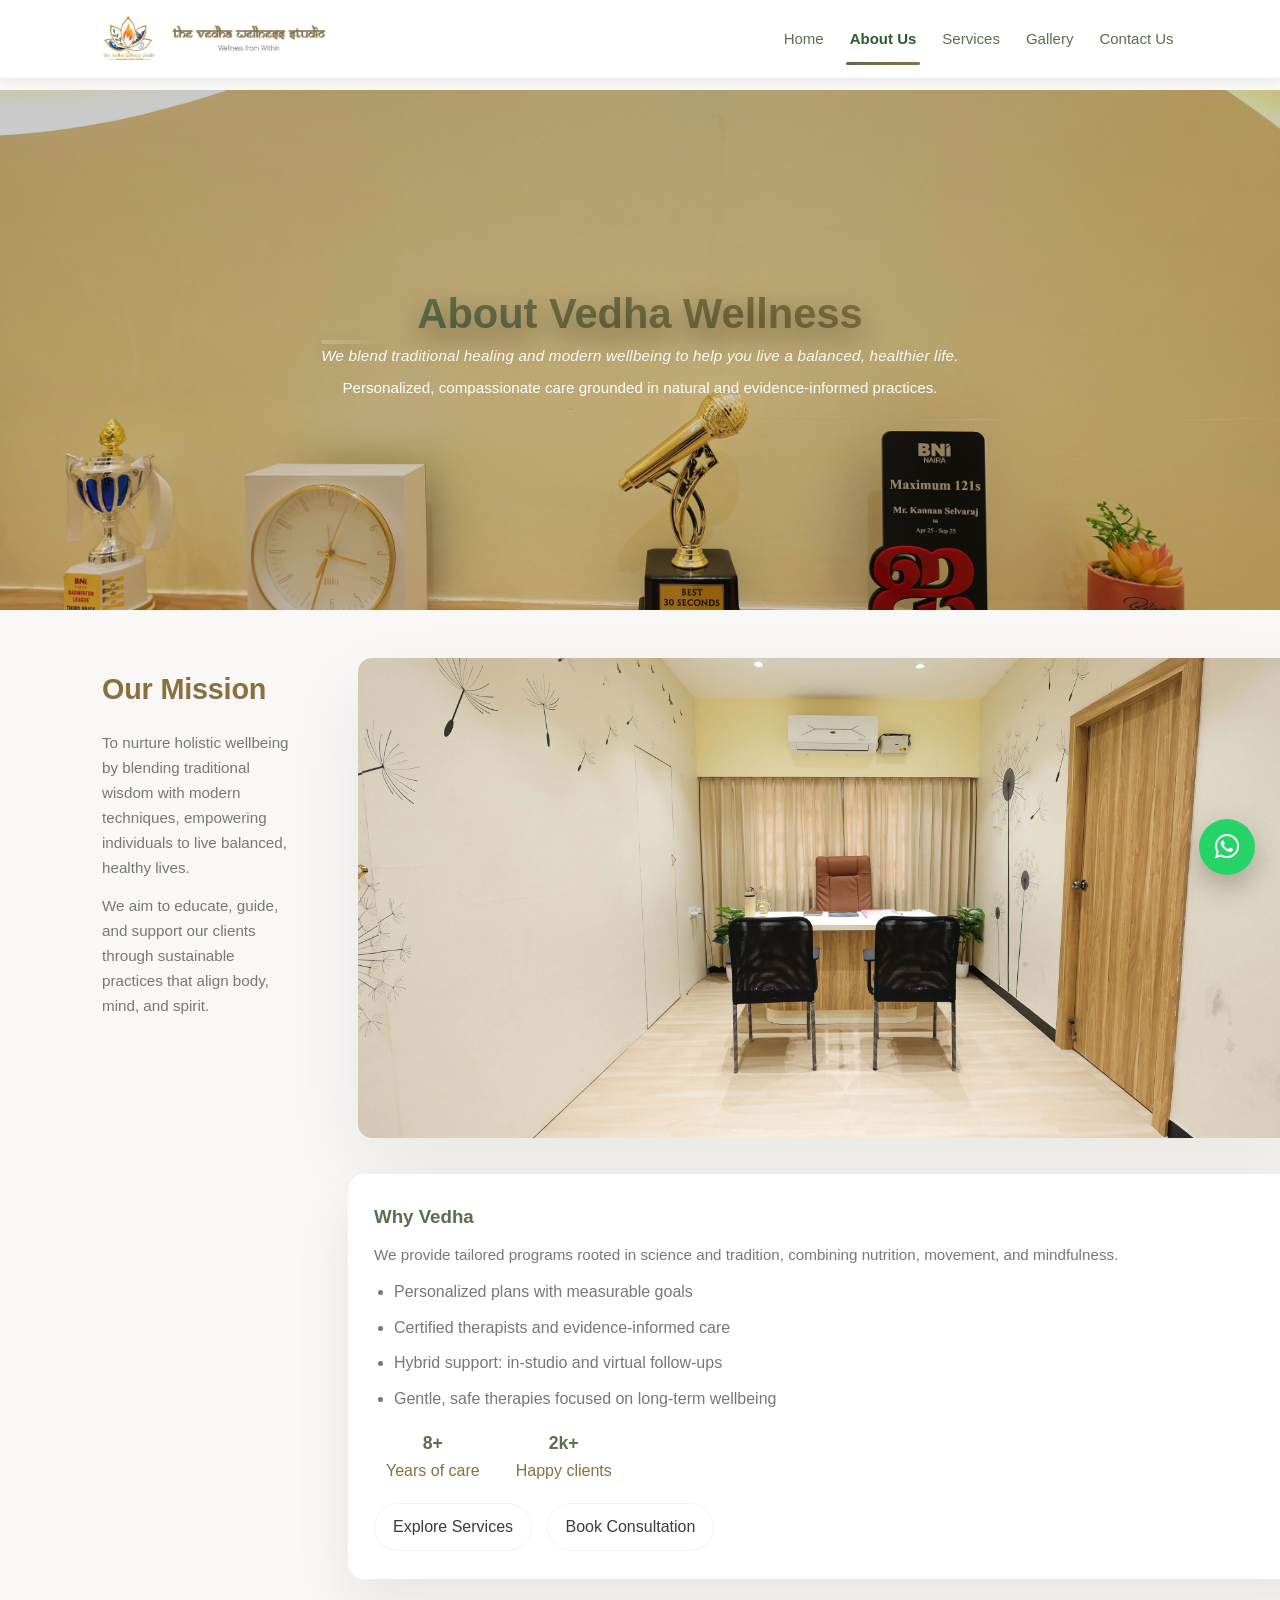
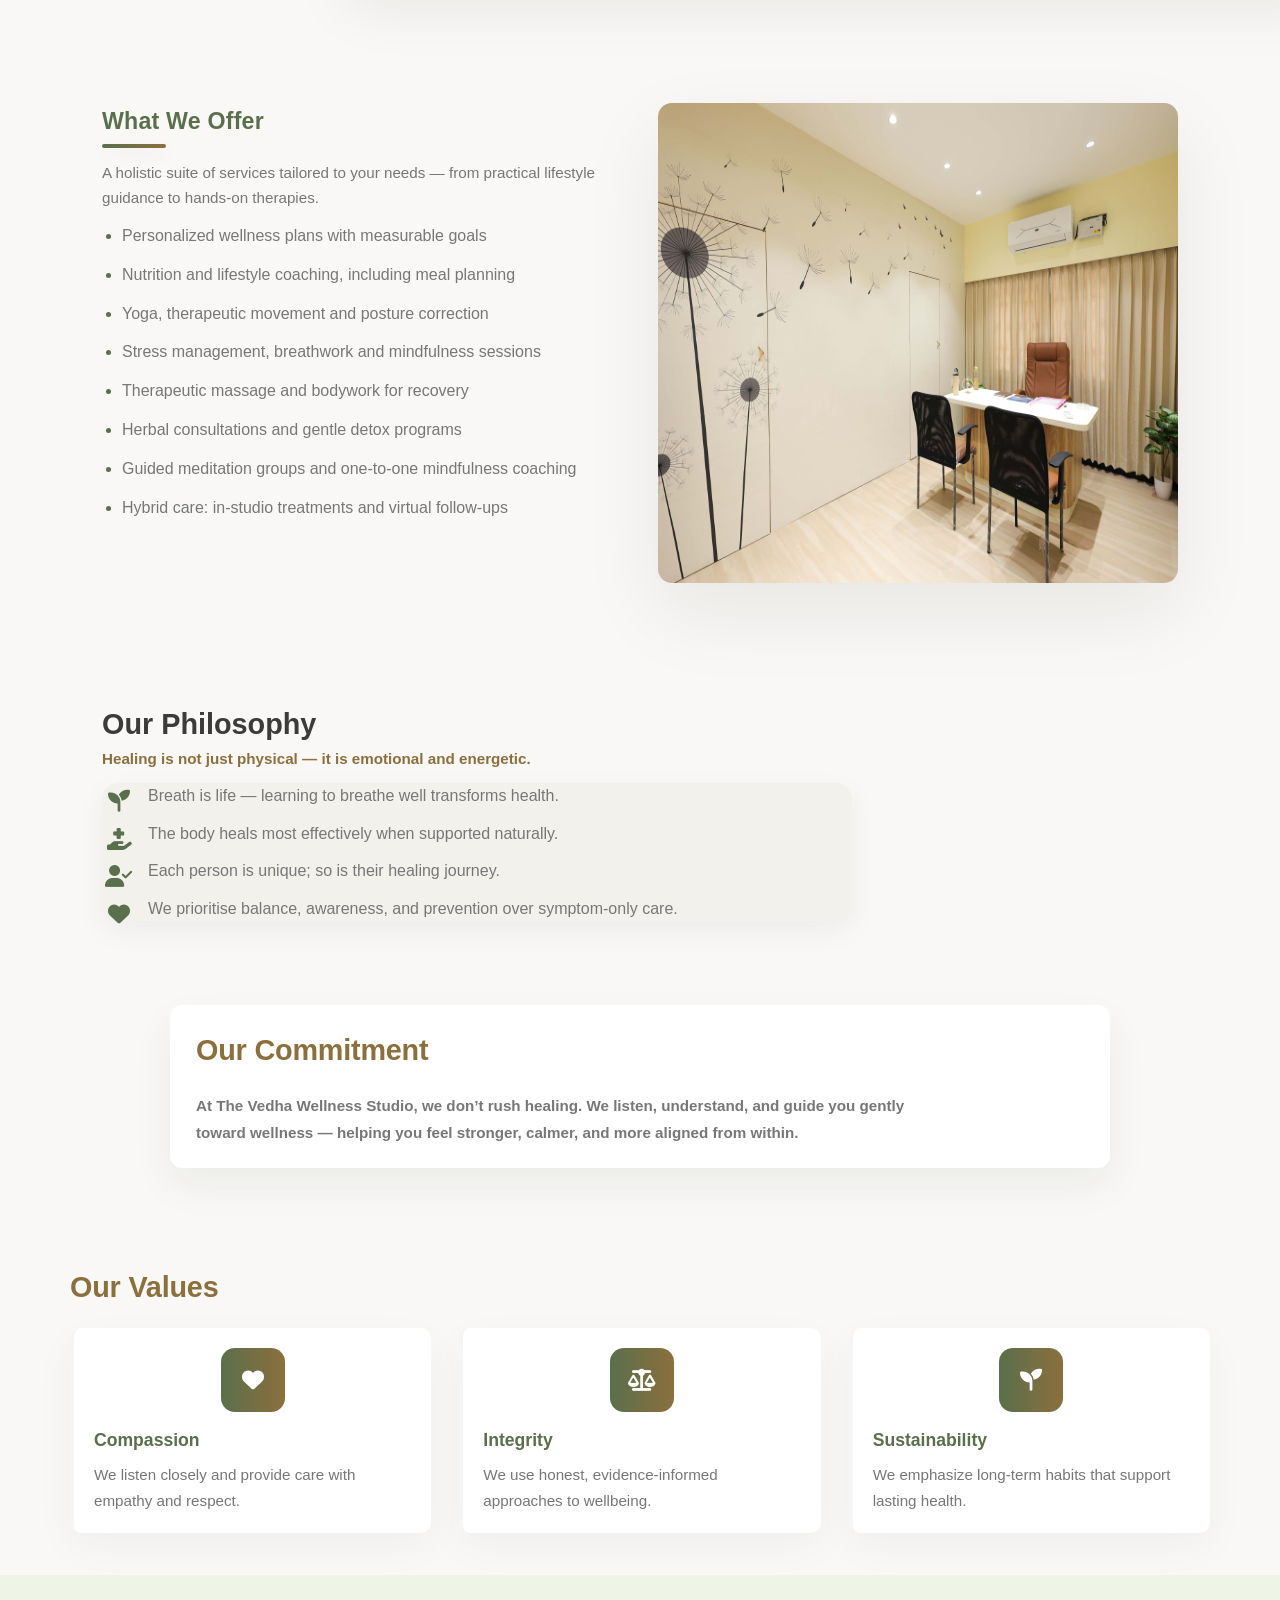
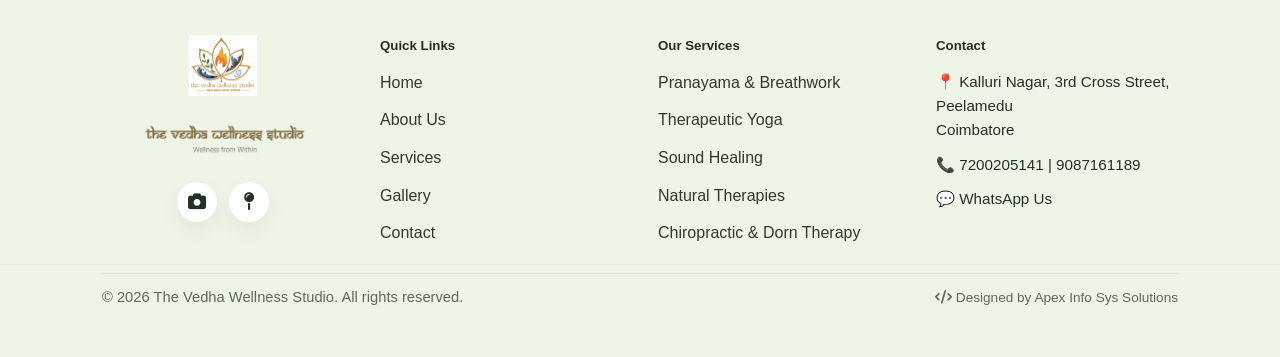
==== commit 1a1ea2ec: "Add 'Designed by Apex Info Sys Solutions' with icon to footer across all pages" ====
--- a/about.html
+++ b/about.html
@@ -229,6 +229,8 @@
       <div class="container">
         <hr />
         <p class="copyright">© 2026 The Vedha Wellness Studio. All rights reserved.</p>
+        <p class="designed-by"><i class="fa-solid fa-code" aria-hidden="true"></i> Designed by Apex Info Sys Solutions
+        </p>
       </div>
     </div>
   </footer>
--- a/css/base.css
+++ b/css/base.css
@@ -563,9 +563,27 @@
     margin-bottom: 12px;
 }
 
+.footer-bottom .container {
+    display: flex;
+    flex-wrap: wrap;
+    justify-content: space-between;
+    align-items: center;
+}
+
+.footer-bottom .container hr {
+    width: 100%;
+}
+
 .footer-bottom .copyright {
-    text-align: center;
+    text-align: left;
     color: #5d6a55;
+    padding-bottom: 20px;
+}
+
+.footer-bottom .designed-by {
+    text-align: right;
+    color: #5d6a55;
+    font-size: 0.85em;
     padding-bottom: 20px;
 }
 
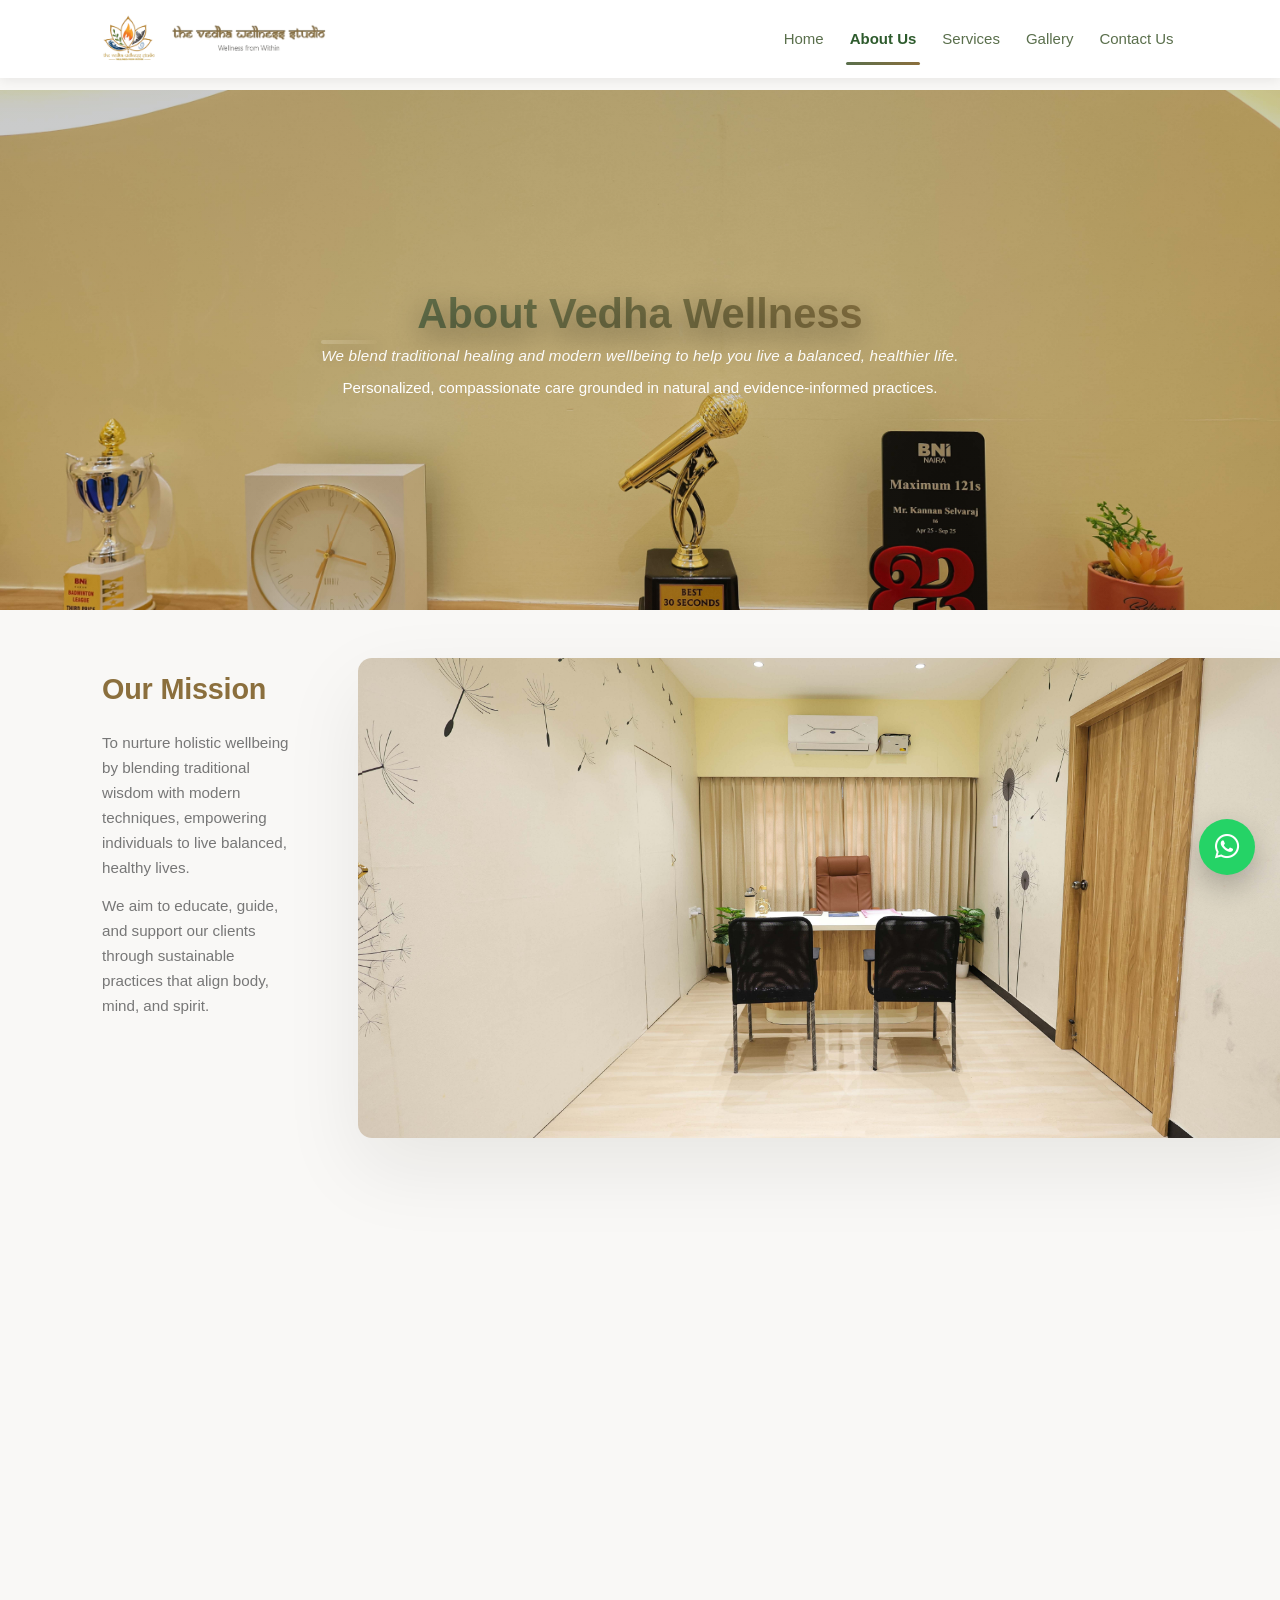
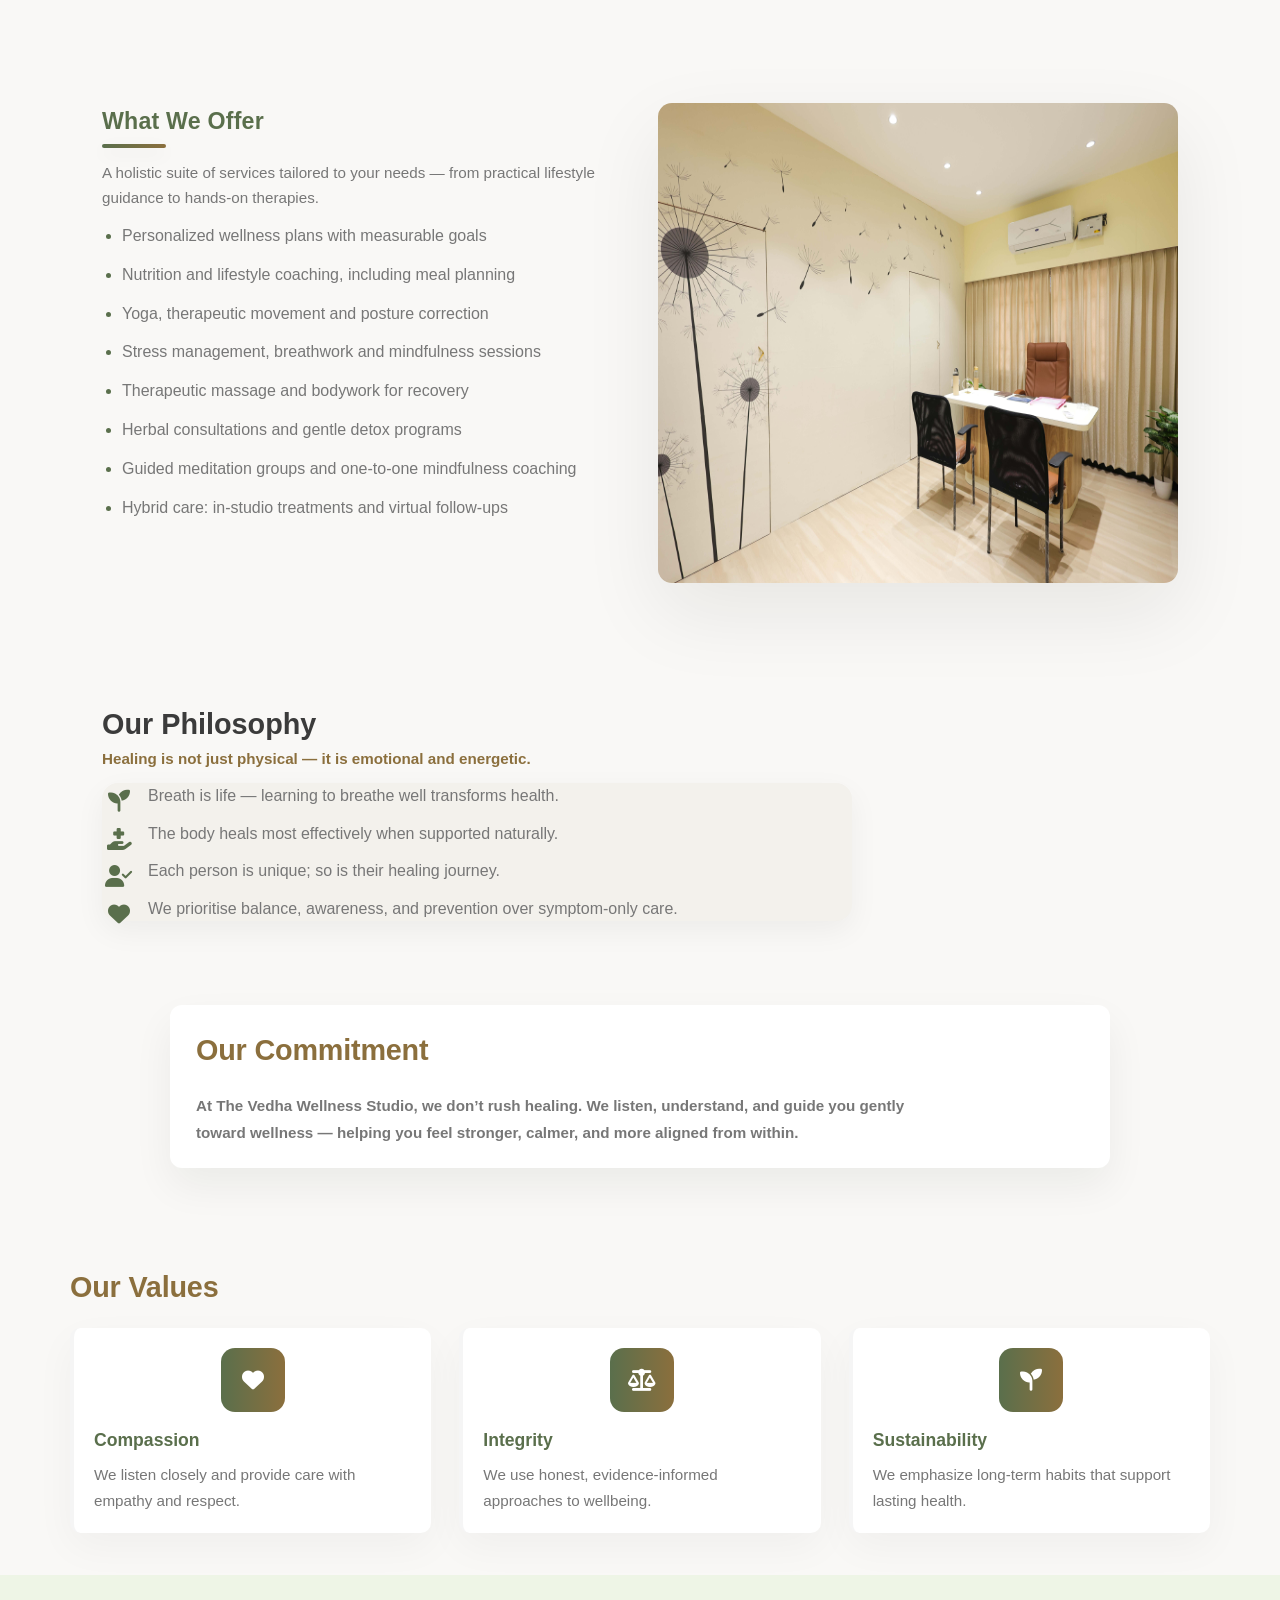
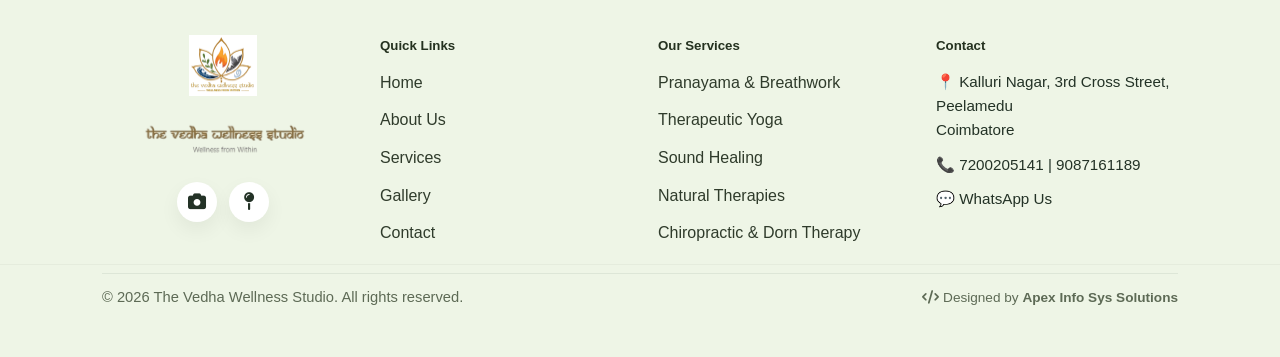
==== commit 0b80b963: "Update HTML pages" ====
--- a/about.html
+++ b/about.html
@@ -1,241 +1,230 @@
 <!DOCTYPE html>
 <html lang="en">
-
-<head>
-  <meta charset="utf-8" />
-  <meta name="viewport" content="width=device-width, initial-scale=1, viewport-fit=cover" />
-  <title>About — Vedha Wellness</title>
-  <link rel="stylesheet" href="css/base.css?v=1.1" />
-  <link rel="stylesheet" href="css/wellness.css?v=1.1" />
-  <link rel="stylesheet" href="css/about.css?v=1.1" />
-  <link rel="stylesheet" href="https://cdnjs.cloudflare.com/ajax/libs/font-awesome/6.5.0/css/all.min.css" />
-</head>
-
-<body>
-  <div id="site-header"></div>
-
-  <main>
-    <section class="hero about-hero">
-      <div class="container">
-        <div class="hero-inner">
-          <div>
-            <h1>About Vedha Wellness</h1>
-            <p class="subtle">We blend traditional healing and modern wellbeing to help you live a balanced, healthier
-              life.</p>
-            <p>Personalized, compassionate care grounded in natural and evidence-informed practices.</p>
-          </div>
+  <head>
+    <meta charset="utf-8" />
+    <meta name="viewport" content="width=device-width, initial-scale=1, viewport-fit=cover" />
+    <title>About — Vedha Wellness</title>
+    <link rel="stylesheet" href="css/base.css?v=1.1" />
+    <link rel="stylesheet" href="css/wellness.css?v=1.1" />
+    <link rel="stylesheet" href="css/about.css?v=1.1" />
+    <link rel="stylesheet" href="https://cdnjs.cloudflare.com/ajax/libs/font-awesome/6.5.0/css/all.min.css" />
+  </head>
+
+  <body>
+    <div id="site-header"></div>
+
+    <main>
+      <section class="hero about-hero">
+        <div class="container">
+          <div class="hero-inner">
+            <div>
+              <h1>About Vedha Wellness</h1>
+              <p class="subtle">We blend traditional healing and modern wellbeing to help you live a balanced, healthier life.</p>
+              <p>Personalized, compassionate care grounded in natural and evidence-informed practices.</p>
+            </div>
+          </div>
+        </div>
+      </section>
+      <a href="https://wa.me/917200205141" class="whatsapp-float" target="_blank" aria-label="Chat on WhatsApp"><i class="fa-brands fa-whatsapp"></i></a>
+
+      <section class="content-block">
+        <div class="container split-grid">
+          <div class="split-text">
+            <h2>Our Mission</h2>
+            <p>To nurture holistic wellbeing by blending traditional wisdom with modern techniques, empowering individuals to live balanced, healthy lives.</p>
+            <p class="muted">We aim to educate, guide, and support our clients through sustainable practices that align body, mind, and spirit.</p>
+          </div>
+
+          <div class="split-image">
+            <figure class="about-illustration">
+              <img src="images/VedhaWellness/2.jpg" alt="wellness illustration" />
+            </figure>
+          </div>
+
+          <aside class="panel">
+            <h3>Why Vedha</h3>
+            <p>We provide tailored programs rooted in science and tradition, combining nutrition, movement, and mindfulness.</p>
+
+            <ul class="panel-features">
+              <li>Personalized plans with measurable goals</li>
+              <li>Certified therapists and evidence-informed care</li>
+              <li>Hybrid support: in-studio and virtual follow-ups</li>
+              <li>Gentle, safe therapies focused on long-term wellbeing</li>
+            </ul>
+
+            <div class="panel-stats">
+              <div class="stat">
+                <strong>8+</strong><span>Years of care</span>
+              </div>
+              <div class="stat">
+                <strong>2k+</strong><span>Happy clients</span>
+              </div>
+            </div>
+
+            <div style="margin-top:12px;">
+              <a class="btn" href="service.html">Explore Services</a>
+              <a class="btn" href="contact.html" style="margin-left:10px;">Book Consultation</a>
+            </div>
+          </aside>
+        </div>
+      </section>
+
+      <section class="content-block">
+        <div class="container offers-row">
+          <div class="offers-text">
+            <h3>What We Offer</h3>
+            <p class="muted">A holistic suite of services tailored to your needs — from practical lifestyle guidance to hands-on therapies.</p>
+            <ul class="offers-list">
+              <li>Personalized wellness plans with measurable goals</li>
+              <li>Nutrition and lifestyle coaching, including meal planning</li>
+              <li>Yoga, therapeutic movement and posture correction</li>
+              <li>Stress management, breathwork and mindfulness sessions</li>
+              <li>Therapeutic massage and bodywork for recovery</li>
+              <li>Herbal consultations and gentle detox programs</li>
+              <li>Guided meditation groups and one-to-one mindfulness coaching</li>
+              <li>Hybrid care: in-studio treatments and virtual follow-ups</li>
+            </ul>
+          </div>
+          <div class="offers-image">
+            <img class="offers-illustration" src="images/VedhaWellness/9.jpg" alt="offers illustration" />
+          </div>
+        </div>
+      </section>
+
+      <section class="philosophy" style="margin-top:34px;">
+        <div class="container">
+          <h2>Our Philosophy</h2>
+          <p class="lead">Healing is not just physical — it is emotional and energetic.</p>
+
+          <ul class="philosophy-list">
+            <li>
+              <span class="ph-icon"><i class="fa-solid fa-seedling"></i></span>
+              <span class="ph-text">Breath is life — learning to breathe well transforms health.</span>
+            </li>
+            <li>
+              <span class="ph-icon"><i class="fa-solid fa-hand-holding-medical"></i></span>
+              <span class="ph-text">The body heals most effectively when supported naturally.</span>
+            </li>
+            <li>
+              <span class="ph-icon"><i class="fa-solid fa-user-check"></i></span>
+              <span class="ph-text">Each person is unique; so is their healing journey.</span>
+            </li>
+            <li>
+              <span class="ph-icon"><i class="fa-solid fa-heart"></i></span>
+              <span class="ph-text">We prioritise balance, awareness, and prevention over symptom-only care.</span>
+            </li>
+          </ul>
+        </div>
+      </section>
+
+      <section class="content-block commitment">
+        <div class="container">
+          <div class="commitment-card">
+            <h2>Our Commitment</h2>
+            <p class="lead">At The Vedha Wellness Studio, we don’t rush healing. We listen, understand, and guide you gently toward wellness — helping you feel stronger, calmer, and more aligned from within.</p>
+          </div>
+        </div>
+      </section>
+
+      <section class="container values-block" style="margin-top:36px;">
+        <h2>Our Values</h2>
+        <div class="values-grid">
+          <div class="value-card">
+            <span class="value-icon"><i class="fa-solid fa-heart"></i></span>
+            <h3>Compassion</h3>
+            <p>We listen closely and provide care with empathy and respect.</p>
+          </div>
+          <div class="value-card">
+            <span class="value-icon"><i class="fa-solid fa-scale-balanced"></i></span>
+            <h3>Integrity</h3>
+            <p>We use honest, evidence-informed approaches to wellbeing.</p>
+          </div>
+          <div class="value-card">
+            <span class="value-icon"><i class="fa-solid fa-seedling"></i></span>
+            <h3>Sustainability</h3>
+            <p>We emphasize long-term habits that support lasting health.</p>
+          </div>
+        </div>
+      </section>
+    </main>
+
+    <footer class="site-footer">
+      <div class="container footer-grid">
+        <div class="footer-brand">
+          <img src="images/logo.png" alt="Vedha Wellness logo" class="footer-logo" />
+          <a href="index.html" class="footer-wordmark-link" aria-label="Vedha Wellness"><img src="images/logow.png" alt="The Vedha Wellness Studio" class="footer-wordmark" /></a>
+
+          <div class="footer-icons">
+            <a href="gallery.html" class="icon-circle" aria-label="Gallery"><i class="fa-solid fa-camera" aria-hidden="true"></i></a>
+            <a href="contact.html" class="icon-circle" aria-label="Find us"><i class="fa-solid fa-map-pin" aria-hidden="true"></i></a>
+          </div>
+        </div>
+
+        <div class="footer-links">
+          <h5>Quick Links</h5>
+          <ul>
+            <li>
+              <a href="index.html">Home</a>
+            </li>
+            <li>
+              <a href="about.html">About Us</a>
+            </li>
+            <li>
+              <a href="service.html">Services</a>
+            </li>
+            <li>
+              <a href="gallery.html">Gallery</a>
+            </li>
+            <li>
+              <a href="contact.html">Contact</a>
+            </li>
+          </ul>
+        </div>
+
+        <div class="footer-services">
+          <h5>Our Services</h5>
+          <ul>
+            <li>
+              <a href="service.html">Pranayama & Breathwork</a>
+            </li>
+            <li>
+              <a href="service.html">Therapeutic Yoga</a>
+            </li>
+            <li>
+              <a href="service.html">Sound Healing</a>
+            </li>
+            <li>
+              <a href="service.html">Natural Therapies</a>
+            </li>
+            <li>
+              <a href="service.html">Chiropractic & Dorn Therapy</a>
+            </li>
+          </ul>
+        </div>
+
+        <div class="footer-contact">
+          <h5>Contact</h5>
+          <p>
+            📍 Kalluri Nagar, 3rd Cross Street, Peelamedu<br />Coimbatore
+          </p>
+          <p>📞 7200205141 | 9087161189</p>
+          <p>
+            💬 <a href="https://wa.me/917200205141" target="_blank">WhatsApp Us</a>
+          </p>
         </div>
       </div>
-    </section>
-    <a href="https://wa.me/917200205141" class="whatsapp-float" target="_blank" aria-label="Chat on WhatsApp"><i
-        class="fa-brands fa-whatsapp"></i></a>
-
-    <section class="content-block">
-      <div class="container split-grid">
-        <div class="split-text">
-          <h2>Our Mission</h2>
-          <p>To nurture holistic wellbeing by blending traditional wisdom with modern techniques, empowering individuals
-            to live balanced, healthy lives.</p>
-          <p class="muted">We aim to educate, guide, and support our clients through sustainable practices that align
-            body, mind, and spirit.</p>
-        </div>
-
-        <div class="split-image">
-          <figure class="about-illustration">
-            <img src="images/VedhaWellness/2.jpg" alt="wellness illustration" />
-          </figure>
-        </div>
-
-        <aside class="panel">
-          <h3>Why Vedha</h3>
-          <p>We provide tailored programs rooted in science and tradition, combining nutrition, movement, and
-            mindfulness.</p>
-
-          <ul class="panel-features">
-            <li>Personalized plans with measurable goals</li>
-            <li>Certified therapists and evidence-informed care</li>
-            <li>Hybrid support: in-studio and virtual follow-ups</li>
-            <li>Gentle, safe therapies focused on long-term wellbeing</li>
-          </ul>
-
-          <div class="panel-stats">
-            <div class="stat">
-              <strong>8+</strong><span>Years of care</span>
-            </div>
-            <div class="stat">
-              <strong>2k+</strong><span>Happy clients</span>
-            </div>
-          </div>
-
-          <div style="margin-top:12px;">
-            <a class="btn" href="service.html">Explore Services</a>
-            <a class="btn" href="contact.html" style="margin-left:10px;">Book Consultation</a>
-          </div>
-        </aside>
+
+      <div class="footer-bottom">
+        <div class="container">
+          <hr />
+          <p class="copyright">© 2026 The Vedha Wellness Studio. All rights reserved.</p>
+          <p class="designed-by">
+            <i class="fa-solid fa-code" aria-hidden="true"></i> Designed by <a href="https://apexinfo.co.in/" target="_blank" rel="noopener noreferrer"><strong>Apex Info Sys Solutions</strong></a>
+          </p>
+        </div>
       </div>
-    </section>
-
-    <section class="content-block">
-      <div class="container offers-row">
-        <div class="offers-text">
-          <h3>What We Offer</h3>
-          <p class="muted">A holistic suite of services tailored to your needs — from practical lifestyle guidance to
-            hands-on therapies.</p>
-          <ul class="offers-list">
-            <li>Personalized wellness plans with measurable goals</li>
-            <li>Nutrition and lifestyle coaching, including meal planning</li>
-            <li>Yoga, therapeutic movement and posture correction</li>
-            <li>Stress management, breathwork and mindfulness sessions</li>
-            <li>Therapeutic massage and bodywork for recovery</li>
-            <li>Herbal consultations and gentle detox programs</li>
-            <li>Guided meditation groups and one-to-one mindfulness coaching</li>
-            <li>Hybrid care: in-studio treatments and virtual follow-ups</li>
-          </ul>
-        </div>
-        <div class="offers-image">
-          <img class="offers-illustration" src="images/VedhaWellness/9.jpg" alt="offers illustration" />
-        </div>
-      </div>
-    </section>
-
-    <section class="philosophy" style="margin-top:34px;">
-      <div class="container">
-        <h2>Our Philosophy</h2>
-        <p class="lead">Healing is not just physical — it is emotional and energetic.</p>
-
-        <ul class="philosophy-list">
-          <li>
-            <span class="ph-icon"><i class="fa-solid fa-seedling"></i></span>
-            <span class="ph-text">Breath is life — learning to breathe well transforms health.</span>
-          </li>
-          <li>
-            <span class="ph-icon"><i class="fa-solid fa-hand-holding-medical"></i></span>
-            <span class="ph-text">The body heals most effectively when supported naturally.</span>
-          </li>
-          <li>
-            <span class="ph-icon"><i class="fa-solid fa-user-check"></i></span>
-            <span class="ph-text">Each person is unique; so is their healing journey.</span>
-          </li>
-          <li>
-            <span class="ph-icon"><i class="fa-solid fa-heart"></i></span>
-            <span class="ph-text">We prioritise balance, awareness, and prevention over symptom-only care.</span>
-          </li>
-        </ul>
-      </div>
-    </section>
-
-    <section class="content-block commitment">
-      <div class="container">
-        <div class="commitment-card">
-          <h2>Our Commitment</h2>
-          <p class="lead">At The Vedha Wellness Studio, we don’t rush healing. We listen, understand, and guide you
-            gently toward wellness — helping you feel stronger, calmer, and more aligned from within.</p>
-        </div>
-      </div>
-    </section>
-
-    <section class="container values-block" style="margin-top:36px;">
-      <h2>Our Values</h2>
-      <div class="values-grid">
-        <div class="value-card">
-          <span class="value-icon"><i class="fa-solid fa-heart"></i></span>
-          <h3>Compassion</h3>
-          <p>We listen closely and provide care with empathy and respect.</p>
-        </div>
-        <div class="value-card">
-          <span class="value-icon"><i class="fa-solid fa-scale-balanced"></i></span>
-          <h3>Integrity</h3>
-          <p>We use honest, evidence-informed approaches to wellbeing.</p>
-        </div>
-        <div class="value-card">
-          <span class="value-icon"><i class="fa-solid fa-seedling"></i></span>
-          <h3>Sustainability</h3>
-          <p>We emphasize long-term habits that support lasting health.</p>
-        </div>
-      </div>
-    </section>
-  </main>
-
-  <footer class="site-footer">
-    <div class="container footer-grid">
-      <div class="footer-brand">
-        <img src="images/logo.png" alt="Vedha Wellness logo" class="footer-logo" />
-        <a href="index.html" class="footer-wordmark-link" aria-label="Vedha Wellness"><img src="images/logow.png"
-            alt="The Vedha Wellness Studio" class="footer-wordmark" /></a>
-
-        <div class="footer-icons">
-          <a href="gallery.html" class="icon-circle" aria-label="Gallery"><i class="fa-solid fa-camera"
-              aria-hidden="true"></i></a>
-          <a href="contact.html" class="icon-circle" aria-label="Find us"><i class="fa-solid fa-map-pin"
-              aria-hidden="true"></i></a>
-        </div>
-      </div>
-
-      <div class="footer-links">
-        <h5>Quick Links</h5>
-        <ul>
-          <li>
-            <a href="index.html">Home</a>
-          </li>
-          <li>
-            <a href="about.html">About Us</a>
-          </li>
-          <li>
-            <a href="service.html">Services</a>
-          </li>
-          <li>
-            <a href="gallery.html">Gallery</a>
-          </li>
-          <li>
-            <a href="contact.html">Contact</a>
-          </li>
-        </ul>
-      </div>
-
-      <div class="footer-services">
-        <h5>Our Services</h5>
-        <ul>
-          <li>
-            <a href="service.html">Pranayama & Breathwork</a>
-          </li>
-          <li>
-            <a href="service.html">Therapeutic Yoga</a>
-          </li>
-          <li>
-            <a href="service.html">Sound Healing</a>
-          </li>
-          <li>
-            <a href="service.html">Natural Therapies</a>
-          </li>
-          <li>
-            <a href="service.html">Chiropractic & Dorn Therapy</a>
-          </li>
-        </ul>
-      </div>
-
-      <div class="footer-contact">
-        <h5>Contact</h5>
-        <p>
-          📍 Kalluri Nagar, 3rd Cross Street, Peelamedu<br />Coimbatore
-        </p>
-        <p>📞 7200205141 | 9087161189</p>
-        <p>
-          💬 <a href="https://wa.me/917200205141" target="_blank">WhatsApp Us</a>
-        </p>
-      </div>
-    </div>
-
-    <div class="footer-bottom">
-      <div class="container">
-        <hr />
-        <p class="copyright">© 2026 The Vedha Wellness Studio. All rights reserved.</p>
-        <p class="designed-by"><i class="fa-solid fa-code" aria-hidden="true"></i> Designed by Apex Info Sys Solutions
-        </p>
-      </div>
-    </div>
-  </footer>
-
-  <script src="js/wellness.js"></script>
-</body>
-
-</html>+    </footer>
+
+    <script src="js/wellness.js"></script>
+  </body>
+</html>
